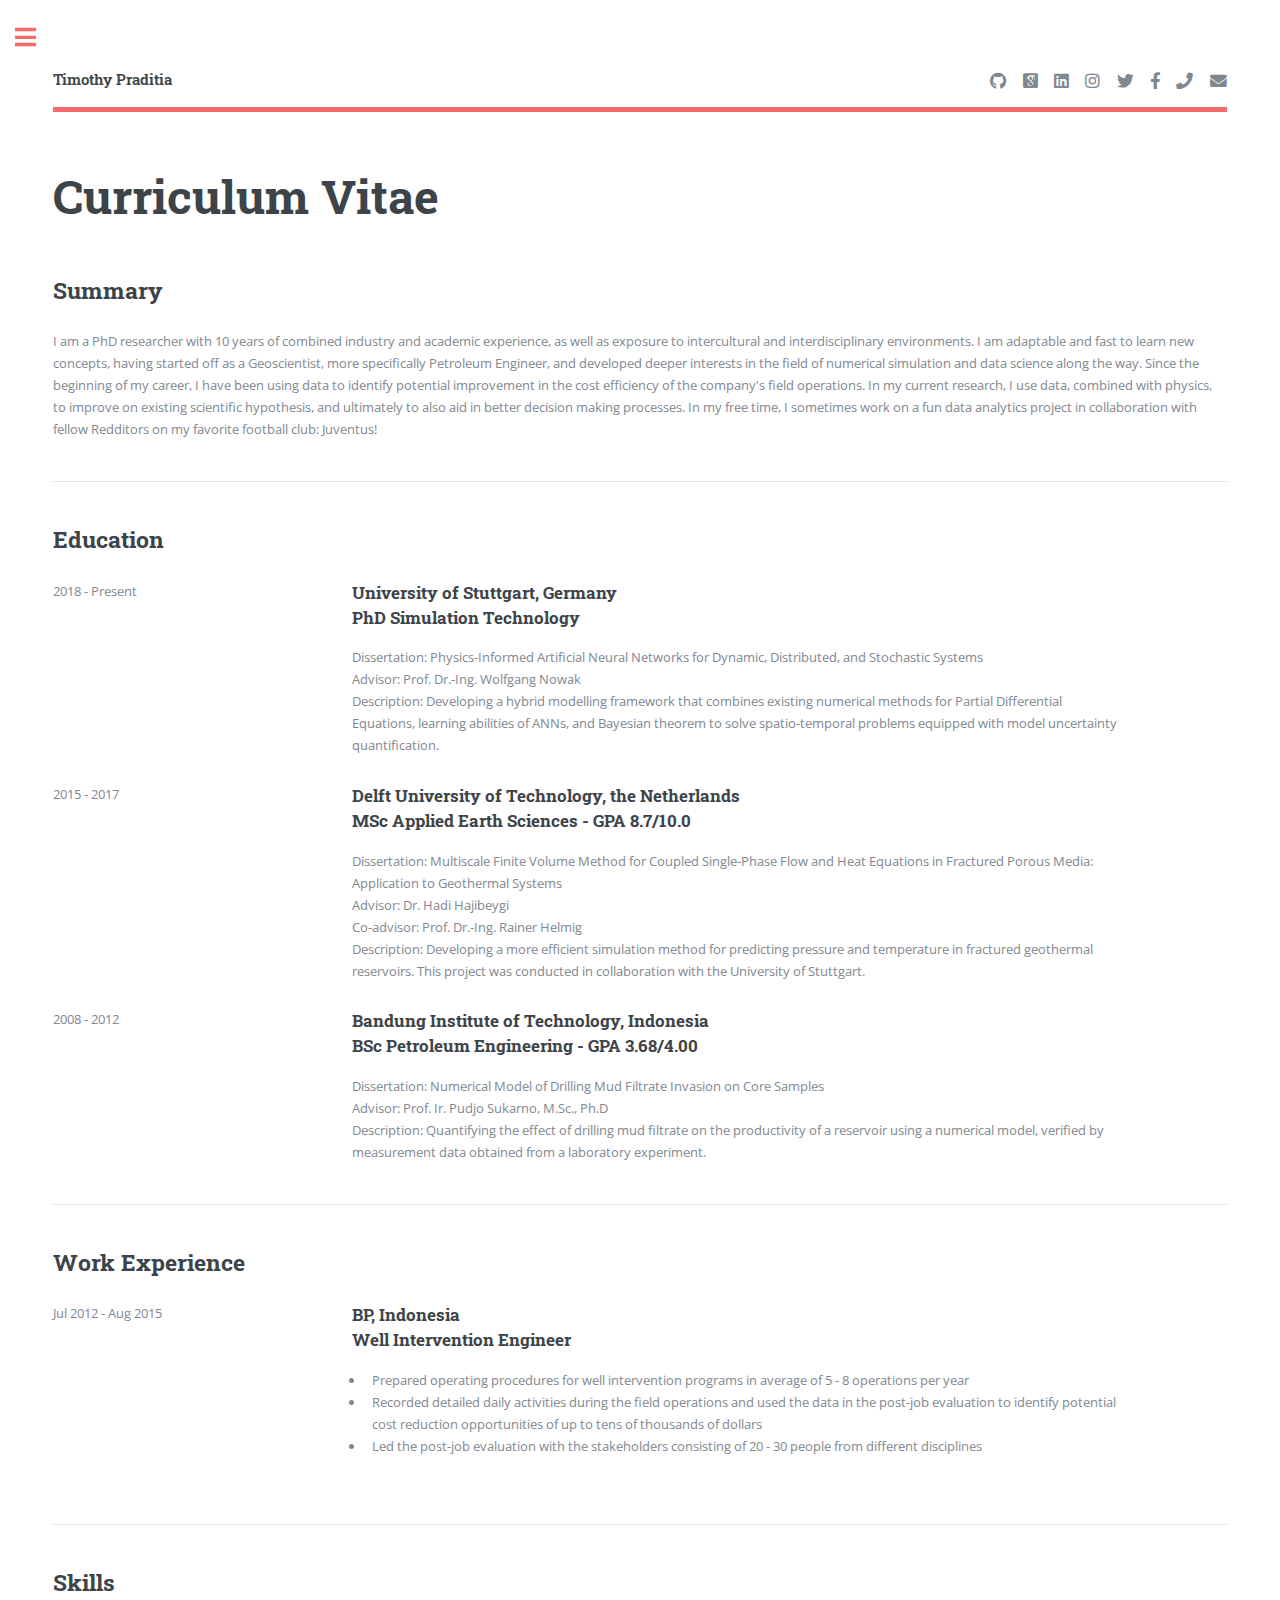
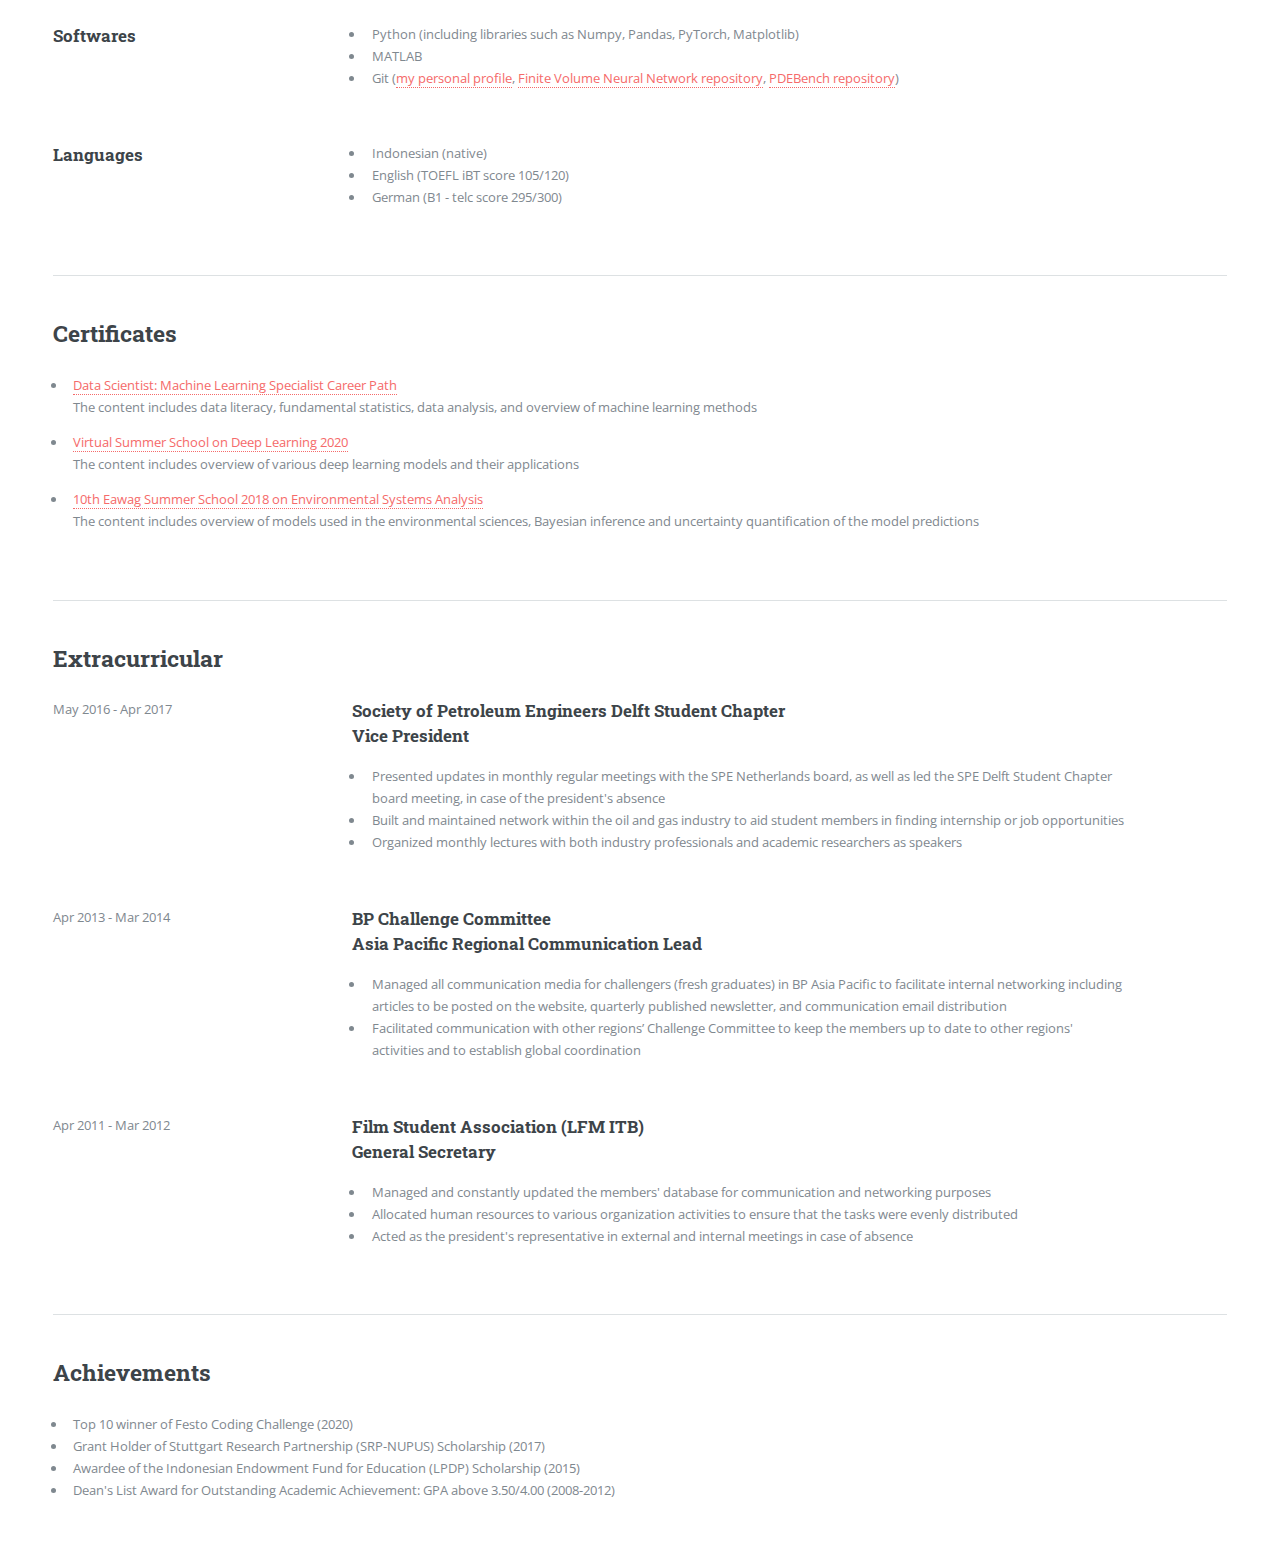
==== cv.html @ 7c1f847d "Changed the link to the FINN repo to the public one" ====
<!DOCTYPE HTML>
<!--
	Editorial by HTML5 UP
	html5up.net | @ajlkn
	Free for personal and commercial use under the CCA 3.0 license (html5up.net/license)
-->
<html>
	<head>
		<title>Curriculum Vitae</title>
		<meta charset="utf-8" />
		<meta name="viewport" content="width=device-width, initial-scale=1, user-scalable=no" />
		<link rel="stylesheet" href="assets/css/main.css" />
	</head>
	<body class="is-preload">

		<!-- Wrapper -->
			<div id="wrapper">

				<!-- Main -->
					<div id="main">
						<div class="inner">

							<!-- Header -->
								<header id="header">
									<a href="index.html" class="logo"><strong>Timothy Praditia</strong></a>
									<ul class="icons">
										<li><a href="https://github.com/timothypraditia" target="_blank" class="icon brands fa-github"><span class="label">Github</span></a></li>
										<li><a href="https://scholar.google.com/citations?user=kIKsjt8AAAAJ&hl=en" target="_blank" class="icon ai ai-google-scholar-square"><span class="label">Google Scholar</span></a></li>
										<li><a href="https://www.linkedin.com/in/timothypraditia/" target="_blank" class="icon brands fa-linkedin"><span class="label">LinkedIn</span></a></li>
										<li><a href="https://www.instagram.com/timothypraditia/?hl=en" target="_blank" class="icon brands fa-instagram"><span class="label">Instagram</span></a></li>
										<li><a href="https://twitter.com/timothypraditia" target="_blank" class="icon brands fa-twitter"><span class="label">Twitter</span></a></li>
										<li><a href="https://www.facebook.com/timothypraditia" target="_blank" class="icon brands fa-facebook-f"><span class="label">Facebook</span></a></li>
										<li><a href="tel:+4917686418746" class="icon solid style2 fa fa-phone"><span class="label">Phone</span></a></li>
										<li><a href="mailto: timothypraditia89@gmail.com" class="icon solid style2 fa fa-envelope"><span class="label">Email</span></a></li>
									</ul>
								</header>

							<!-- Content -->
								<section>
									<header class="main">
										<h1>Curriculum Vitae</h1>
									</header>

									

									<h2>Summary</h2>
									<p>I am a PhD researcher with 10 years of combined industry and academic experience, as well as exposure to intercultural and interdisciplinary environments. I am adaptable and fast to learn new concepts, having started off as a Geoscientist, more specifically Petroleum Engineer, and developed deeper interests in the field of numerical simulation and data science along the way. Since the beginning of my career, I have been using data to identify potential improvement in the cost efficiency of the company's field operations. In my current research, I use data, combined with physics, to improve on existing scientific hypothesis, and ultimately to also aid in better decision making processes. In my free time, I sometimes work on a fun data analytics project in collaboration with fellow Redditors on my favorite football club: Juventus!</p>
									
									<hr class="major" />

									<h2>Education</h2>

									<div class="row">
										<div class="col-3">
											2018 - Present
										</div>
										<div class="col-8">
											<h3>University of Stuttgart, Germany</br>
											PhD Simulation Technology</h3>
											Dissertation: Physics-Informed Artificial Neural Networks for Dynamic, Distributed, and Stochastic Systems</br>
											Advisor: Prof. Dr.-Ing. Wolfgang Nowak</br>
											Description: Developing a hybrid modelling framework that combines existing numerical methods for Partial Differential Equations, learning abilities of ANNs, and Bayesian theorem to solve spatio-temporal problems equipped with model uncertainty quantification.</br>
										</div>
									</div>

									<div class="row" style="padding-top: 2em;">
										<div class="col-3">
											2015 - 2017
										</div>
										<div class="col-8">
											<h3>Delft University of Technology, the Netherlands</br>
											MSc Applied Earth Sciences - GPA 8.7/10.0</h3>
											Dissertation: Multiscale Finite Volume Method for Coupled Single-Phase Flow and Heat Equations in Fractured Porous Media: Application to Geothermal Systems</br>
											Advisor: Dr. Hadi Hajibeygi</br>
											Co-advisor: Prof. Dr.-Ing. Rainer Helmig</br>
											Description: Developing a more efficient simulation method for predicting pressure and temperature in fractured geothermal reservoirs. This project was conducted in collaboration with the University of Stuttgart.</br>
										</div>
									</div>

									<div class="row" style="padding-top: 2em;">
										<div class="col-3">
											2008 - 2012
										</div>
										<div class="col-8">
											<h3>Bandung Institute of Technology, Indonesia</br>
											BSc Petroleum Engineering - GPA 3.68/4.00</h3>
											Dissertation: Numerical Model of Drilling Mud Filtrate Invasion on Core Samples</br>
											Advisor: Prof. Ir. Pudjo Sukarno, M.Sc., Ph.D</br>
											Description: Quantifying the effect of drilling mud filtrate on the productivity of a reservoir using a numerical model, verified by measurement data obtained from a laboratory experiment.</br>
										</div>
									</div>
									
									<hr class="major" />

									<h2>Work Experience</h2>
									<div class="row">
										<div class="col-3">
											Jul 2012 - Aug 2015
										</div>
										<div class="col-8">
											<h3>BP, Indonesia</br>
											Well Intervention Engineer</h3>
											<ul>
												<li>Prepared operating procedures for well intervention programs in average of 5 - 8 operations per year</li>
												<li>Recorded detailed daily activities during the field operations and used the data in the post-job evaluation to identify potential cost reduction opportunities of up to tens of thousands of dollars</li>
												<li>Led the post-job evaluation with the stakeholders consisting of 20 - 30 people from different disciplines</li>
											</ul>
										</div>
									</div>
						
									<hr class="major" />

									<h2>Skills</h2>
									<div class="row">
										<div class="col-3">
											<h3>Softwares</h3>
										</div>
										<div class="col-8">
											<ul>
												<li>Python (including libraries such as Numpy, Pandas, PyTorch, Matplotlib)</li>
												<li>MATLAB</li>
												<li>Git (<a href="https://github.com/timothypraditia">my personal profile</a>, <a href="https://github.com/CognitiveModeling/finn">Finite Volume Neural Network repository</a>, <a href="https://github.com/pdebench/PDEBench">PDEBench repository</a>)</li>
											</ul>
										</div>
									</div>

									<div class="row" style="padding-top: 2em;">
										<div class="col-3">
											<h3>Languages</h3>
										</div>
										<div class="col-8">
											<ul>
												<li>Indonesian (native)</li>
												<li>English (TOEFL iBT score 105/120)</li>
												<li>German (B1 - telc score 295/300)</li>
											</ul>
										</div>
									</div>

									<hr class="major" />

									<h2>Certificates</h2>
									<div class="row">
										<div class="col-12">
											<ul>
												<li><a href="certificates/data_scientist.pdf">Data Scientist: Machine Learning Specialist Career Path</a></br>
													The content includes data literacy, fundamental statistics, data analysis, and overview of machine learning methods</li>
												<li style="padding-top: 1em"><a href="certificates/vssondl.pdf">Virtual Summer School on Deep Learning 2020</a></br>
													The content includes overview of various deep learning models and their applications</li>
												<li style="padding-top: 1em"><a href="certificates/eawag.pdf">10th Eawag Summer School 2018 on Environmental Systems Analysis</a></br>
													The content includes overview of models used in the environmental sciences, Bayesian inference and uncertainty quantification of the model predictions</li>
											</ul>
										</div>
									</div>

									<hr class="major" />

									<h2>Extracurricular</h2>

									<div class="row">
										<div class="col-3">
											May 2016 - Apr 2017
										</div>
										<div class="col-8">
											<h3>Society of Petroleum Engineers Delft Student Chapter</br>
											Vice President</h3>
											<ul>
												<li>Presented updates in monthly regular meetings with the SPE Netherlands board, as well as led the SPE Delft Student Chapter board meeting, in case of the president's absence</li>
												<li>Built and maintained network within the oil and gas industry to aid student members in finding internship or job opportunities</li>
												<li>Organized monthly lectures with both industry professionals and academic researchers as speakers</li>
											</ul>
										</div>
									</div>

									<div class="row" style="padding-top: 2em;">
										<div class="col-3">
											Apr 2013 - Mar 2014
										</div>
										<div class="col-8">
											<h3>BP Challenge Committee</br>
											Asia Pacific Regional Communication Lead</h3>
											<ul>
												<li>Managed all communication media for challengers (fresh graduates) in BP Asia Pacific to facilitate internal networking including articles to be posted on the website, quarterly published newsletter, and communication email distribution</li>
												<li>Facilitated communication with other regions’ Challenge Committee to keep the members up to date to other regions' activities and to establish global coordination</li>
											</ul>
										</div>
									</div>
									
									<div class="row" style="padding-top: 2em;">
										<div class="col-3">
											Apr 2011 - Mar 2012
										</div>
										<div class="col-8">
											<h3>Film Student Association (LFM ITB)</br>
											General Secretary</h3>
											<ul>
												<li>Managed and constantly updated the members' database for communication and networking purposes</li>
												<li>Allocated human resources to various organization activities to ensure that the tasks were evenly distributed</li>
												<li>Acted as the president's representative in external and internal meetings in case of absence</li>
											</ul>
										</div>
									</div>

									<hr class="major" />
									
									<h2>Achievements</h2>
									<div class="row">
										<div class="col-12">
											<ul>
												<li>Top 10 winner of Festo Coding Challenge (2020)</li>
												<li>Grant Holder of Stuttgart Research Partnership (SRP-NUPUS) Scholarship (2017)</li>
												<li>Awardee of the Indonesian Endowment Fund for Education (LPDP) Scholarship (2015)</li>
												<li>Dean's List Award for Outstanding Academic Achievement: GPA above 3.50/4.00 (2008-2012)</li>
											</ul>
										</div>
									</div>
									
								</section>

						</div>
					</div>

				<!-- Sidebar -->
					<div id="sidebar">
						<div class="inner">

							<!-- Menu -->
								<nav id="menu">
									<header class="major">
										<h2>Menu</h2>
									</header>
									<ul>
										<li><a href="index.html">Homepage</a></li>
										<li><a href="cv.html">Curriculum Vitae</a></li>
										<li>
											<span class="opener">Projects</span>
											<ul>
												<li><a href="pdebench.html">PDE Benchmark for Scientific Machine Learning</a></li>
												<li><a href="finn.html">Finite Volume Neural Network</a></li>
												<li><a href="lstm-water-level.html">LSTM for Water Level Prediction</a></li>
												<li><a href="tces.html">Thermochemical Energy Storage Modeling</a></li>
												<li><a href="msfv.html">Multiscale Modelling for Fractured Geothermal Reservoir</a></li>
												<li><a href="juve-analytics.html">Juventus analytics</a></li>
												<li><a href="https://github.com/timothypraditia/festo-coding-challenge-2020" target="_blank">Festo Coding Challenge</a></li>
											</ul>
										</li>
										<li><a href="publications.html">Publications list</a></li>
										<li><a href="teaching.html">Teaching and supervision</a></li>
									</ul>
								</nav>

							<!-- Section -->
								<section>
									<header class="major">
										<h2>Get in touch</h2>
									</header>
									<p>Thank you for visiting my page! If you are interested and want to get in touch, please use either the phone or email link on top of this page, or use the contact form below.</p>
									
									<form method="post" action="https://formspree.io/f/mzbwznao">
										<div class="fields">
											<div class="field half">
												<input type="text" name="name" id="name" placeholder="Name" />
											</div>
											<div class="field half">
												<input type="email" name="email" id="email" placeholder="Email" />
											</div>
											<div class="field">
												<textarea name="message" id="message" placeholder="Message"></textarea>
											</div>
										</div>
										<ul class="actions">
											<li><input type="submit" value="Send" class="primary" /></li>
										</ul>
									</form>
								</section>

							<!-- Footer -->
								<footer id="footer">
									<p class="copyright">&copy; Untitled. All rights reserved. Demo Images: <a href="https://unsplash.com">Unsplash</a>. Design: <a href="https://html5up.net">HTML5 UP</a>.</p>
								</footer>

						</div>
					</div>

			</div>

		<!-- Scripts -->
			<script src="assets/js/jquery.min.js"></script>
			<script src="assets/js/browser.min.js"></script>
			<script src="assets/js/breakpoints.min.js"></script>
			<script src="assets/js/util.js"></script>
			<script src="assets/js/main.js"></script>

	</body>
</html>
---- assets/css/main.css ----
@import url(fontawesome-all.min.css);
@import url(academicons.min.css);
@import url("https://fonts.googleapis.com/css?family=Open+Sans:400,600,400italic,600italic|Roboto+Slab:400,700");
/*
	Editorial by HTML5 UP
	html5up.net | @ajlkn
	Free for personal and commercial use under the CCA 3.0 license (html5up.net/license)
*/
html, body, div, span, applet, object,
iframe, h1, h2, h3, h4, h5, h6, p, blockquote,
pre, a, abbr, acronym, address, big, cite,
code, del, dfn, em, img, ins, kbd, q, s, samp,
small, strike, strong, sub, sup, tt, var, b,
u, i, center, dl, dt, dd, ol, ul, li, fieldset,
form, label, legend, table, caption, tbody,
tfoot, thead, tr, th, td, article, aside,
canvas, details, embed, figure, figcaption,
footer, header, hgroup, menu, nav, output, ruby,
section, summary, time, mark, audio, video {
  margin: 0;
  padding: 0;
  border: 0;
  font-size: 100%;
  font: inherit;
  vertical-align: baseline; }

article, aside, details, figcaption, figure,
footer, header, hgroup, menu, nav, section {
  display: block; }

body {
  line-height: 1; }

ol, ul {
  list-style: none; }

blockquote, q {
  quotes: none; }
  blockquote:before, blockquote:after, q:before, q:after {
    content: '';
    content: none; }

table {
  border-collapse: collapse;
  border-spacing: 0; }

body {
  -webkit-text-size-adjust: none; }

mark {
  background-color: transparent;
  color: inherit; }

input::-moz-focus-inner {
  border: 0;
  padding: 0; }

input, select, textarea {
  -moz-appearance: none;
  -webkit-appearance: none;
  -ms-appearance: none;
  appearance: none; }

/* Basic */
@-ms-viewport {
  width: device-width; }

body {
  -ms-overflow-style: scrollbar; }

@media screen and (max-width: 480px) {
  html, body {
    min-width: 320px; } }

html {
  box-sizing: border-box; }

*, *:before, *:after {
  box-sizing: inherit; }

body {
  background: #ffffff; }
  body.is-preload *, body.is-preload *:before, body.is-preload *:after, body.is-resizing *, body.is-resizing *:before, body.is-resizing *:after {
    -moz-animation: none !important;
    -webkit-animation: none !important;
    -ms-animation: none !important;
    animation: none !important;
    -moz-transition: none !important;
    -webkit-transition: none !important;
    -ms-transition: none !important;
    transition: none !important; }

/* Type */
body, input, select, textarea {
  color: #7f888f;
  font-family: "Open Sans", sans-serif;
  font-size: 13pt;
  font-weight: 400;
  line-height: 1.65; }
  @media screen and (max-width: 1680px) {
    body, input, select, textarea {
      font-size: 11pt; } }
  @media screen and (max-width: 1280px) {
    body, input, select, textarea {
      font-size: 10pt; } }
  @media screen and (max-width: 360px) {
    body, input, select, textarea {
      font-size: 9pt; } }

a {
  -moz-transition: color 0.2s ease-in-out, border-bottom-color 0.2s ease-in-out;
  -webkit-transition: color 0.2s ease-in-out, border-bottom-color 0.2s ease-in-out;
  -ms-transition: color 0.2s ease-in-out, border-bottom-color 0.2s ease-in-out;
  transition: color 0.2s ease-in-out, border-bottom-color 0.2s ease-in-out;
  border-bottom: dotted 1px;
  color: #f56a6a;
  text-decoration: none; }
  a:hover {
    border-bottom-color: #f56a6a;
    color: #f56a6a !important; }
    a:hover strong {
      color: inherit; }

strong, b {
  color: #3d4449;
  font-weight: 600; }

em, i {
  font-style: italic; }

p {
  margin: 0 0 2em 0; }

h1, h2, h3, h4, h5, h6 {
  color: #3d4449;
  font-family: "Roboto Slab", serif;
  font-weight: 700;
  line-height: 1.5;
  margin: 0 0 1em 0; }
  h1 a, h2 a, h3 a, h4 a, h5 a, h6 a {
    color: inherit;
    text-decoration: none;
    border-bottom: 0; }

h1 {
  font-size: 4em;
  margin: 0 0 0.5em 0;
  line-height: 1.3; }

h2 {
  font-size: 1.75em; }

h3 {
  font-size: 1.25em; }

h4 {
  font-size: 1.1em; }

h5 {
  font-size: 0.9em; }

h6 {
  font-size: 0.7em; }

@media screen and (max-width: 1680px) {
  h1 {
    font-size: 3.5em; } }

@media screen and (max-width: 980px) {
  h1 {
    font-size: 3.25em; } }

@media screen and (max-width: 736px) {
  h1 {
    font-size: 2em;
    line-height: 1.4; }
  h2 {
    font-size: 1.5em; } }

sub {
  font-size: 0.8em;
  position: relative;
  top: 0.5em; }

sup {
  font-size: 0.8em;
  position: relative;
  top: -0.5em; }

blockquote {
  border-left: solid 3px rgba(210, 215, 217, 0.75);
  font-style: italic;
  margin: 0 0 2em 0;
  padding: 0.5em 0 0.5em 2em; }

code {
  background: rgba(230, 235, 237, 0.25);
  border-radius: 0.375em;
  border: solid 1px rgba(210, 215, 217, 0.75);
  font-family: "Courier New", monospace;
  font-size: 0.9em;
  margin: 0 0.25em;
  padding: 0.25em 0.65em; }

pre {
  -webkit-overflow-scrolling: touch;
  font-family: "Courier New", monospace;
  font-size: 0.9em;
  margin: 0 0 2em 0; }
  pre code {
    display: block;
    line-height: 1.75;
    padding: 1em 1.5em;
    overflow-x: auto; }

hr {
  border: 0;
  border-bottom: solid 1px rgba(210, 215, 217, 0.75);
  margin: 2em 0; }
  hr.major {
    margin: 3em 0; }

.align-left {
  text-align: left; }

.align-center {
  text-align: center; }

.align-right {
  text-align: right; }

/* Row */
.row {
  display: flex;
  flex-wrap: wrap;
  box-sizing: border-box;
  align-items: stretch; }
  .row > * {
    box-sizing: border-box; }
  .row.gtr-uniform > * > :last-child {
    margin-bottom: 0; }
  .row.aln-left {
    justify-content: flex-start; }
  .row.aln-center {
    justify-content: center; }
  .row.aln-right {
    justify-content: flex-end; }
  .row.aln-top {
    align-items: flex-start; }
  .row.aln-middle {
    align-items: center; }
  .row.aln-bottom {
    align-items: flex-end; }
  .row > .imp {
    order: -1; }
  .row > .col-1 {
    width: 8.33333%; }
  .row > .off-1 {
    margin-left: 8.33333%; }
  .row > .col-2 {
    width: 16.66667%; }
  .row > .off-2 {
    margin-left: 16.66667%; }
  .row > .col-3 {
    width: 25%; }
  .row > .off-3 {
    margin-left: 25%; }
  .row > .col-4 {
    width: 33.33333%; }
  .row > .off-4 {
    margin-left: 33.33333%; }
  .row > .col-5 {
    width: 41.66667%; }
  .row > .off-5 {
    margin-left: 41.66667%; }
  .row > .col-6 {
    width: 50%; }
  .row > .off-6 {
    margin-left: 50%; }
  .row > .col-7 {
    width: 58.33333%; }
  .row > .off-7 {
    margin-left: 58.33333%; }
  .row > .col-8 {
    width: 66.66667%; }
  .row > .off-8 {
    margin-left: 66.66667%; }
  .row > .col-9 {
    width: 75%; }
  .row > .off-9 {
    margin-left: 75%; }
  .row > .col-10 {
    width: 83.33333%; }
  .row > .off-10 {
    margin-left: 83.33333%; }
  .row > .col-11 {
    width: 91.66667%; }
  .row > .off-11 {
    margin-left: 91.66667%; }
  .row > .col-12 {
    width: 100%; }
  .row > .off-12 {
    margin-left: 100%; }
  .row.gtr-0 {
    margin-top: 0;
    margin-left: 0em; }
    .row.gtr-0 > * {
      padding: 0 0 0 0em; }
    .row.gtr-0.gtr-uniform {
      margin-top: 0em; }
      .row.gtr-0.gtr-uniform > * {
        padding-top: 0em; }
  .row.gtr-25 {
    margin-top: 0;
    margin-left: -0.375em; }
    .row.gtr-25 > * {
      padding: 0 0 0 0.375em; }
    .row.gtr-25.gtr-uniform {
      margin-top: -0.375em; }
      .row.gtr-25.gtr-uniform > * {
        padding-top: 0.375em; }
  .row.gtr-50 {
    margin-top: 0;
    margin-left: -0.75em; }
    .row.gtr-50 > * {
      padding: 0 0 0 0.75em; }
    .row.gtr-50.gtr-uniform {
      margin-top: -0.75em; }
      .row.gtr-50.gtr-uniform > * {
        padding-top: 0.75em; }
  .row {
    margin-top: 0;
    margin-left: -1.5em; }
    .row > * {
      padding: 0 0 0 1.5em; }
    .row.gtr-uniform {
      margin-top: -1.5em; }
      .row.gtr-uniform > * {
        padding-top: 1.5em; }
  .row.gtr-150 {
    margin-top: 0;
    margin-left: -2.25em; }
    .row.gtr-150 > * {
      padding: 0 0 0 2.25em; }
    .row.gtr-150.gtr-uniform {
      margin-top: -2.25em; }
      .row.gtr-150.gtr-uniform > * {
        padding-top: 2.25em; }
  .row.gtr-200 {
    margin-top: 0;
    margin-left: -3em; }
    .row.gtr-200 > * {
      padding: 0 0 0 3em; }
    .row.gtr-200.gtr-uniform {
      margin-top: -3em; }
      .row.gtr-200.gtr-uniform > * {
        padding-top: 3em; }
  @media screen and (max-width: 1680px) {
    .row {
      display: flex;
      flex-wrap: wrap;
      box-sizing: border-box;
      align-items: stretch; }
      .row > * {
        box-sizing: border-box; }
      .row.gtr-uniform > * > :last-child {
        margin-bottom: 0; }
      .row.aln-left {
        justify-content: flex-start; }
      .row.aln-center {
        justify-content: center; }
      .row.aln-right {
        justify-content: flex-end; }
      .row.aln-top {
        align-items: flex-start; }
      .row.aln-middle {
        align-items: center; }
      .row.aln-bottom {
        align-items: flex-end; }
      .row > .imp-xlarge {
        order: -1; }
      .row > .col-1-xlarge {
        width: 8.33333%; }
      .row > .off-1-xlarge {
        margin-left: 8.33333%; }
      .row > .col-2-xlarge {
        width: 16.66667%; }
      .row > .off-2-xlarge {
        margin-left: 16.66667%; }
      .row > .col-3-xlarge {
        width: 25%; }
      .row > .off-3-xlarge {
        margin-left: 25%; }
      .row > .col-4-xlarge {
        width: 33.33333%; }
      .row > .off-4-xlarge {
        margin-left: 33.33333%; }
      .row > .col-5-xlarge {
        width: 41.66667%; }
      .row > .off-5-xlarge {
        margin-left: 41.66667%; }
      .row > .col-6-xlarge {
        width: 50%; }
      .row > .off-6-xlarge {
        margin-left: 50%; }
      .row > .col-7-xlarge {
        width: 58.33333%; }
      .row > .off-7-xlarge {
        margin-left: 58.33333%; }
      .row > .col-8-xlarge {
        width: 66.66667%; }
      .row > .off-8-xlarge {
        margin-left: 66.66667%; }
      .row > .col-9-xlarge {
        width: 75%; }
      .row > .off-9-xlarge {
        margin-left: 75%; }
      .row > .col-10-xlarge {
        width: 83.33333%; }
      .row > .off-10-xlarge {
        margin-left: 83.33333%; }
      .row > .col-11-xlarge {
        width: 91.66667%; }
      .row > .off-11-xlarge {
        margin-left: 91.66667%; }
      .row > .col-12-xlarge {
        width: 100%; }
      .row > .off-12-xlarge {
        margin-left: 100%; }
      .row.gtr-0 {
        margin-top: 0;
        margin-left: 0em; }
        .row.gtr-0 > * {
          padding: 0 0 0 0em; }
        .row.gtr-0.gtr-uniform {
          margin-top: 0em; }
          .row.gtr-0.gtr-uniform > * {
            padding-top: 0em; }
      .row.gtr-25 {
        margin-top: 0;
        margin-left: -0.375em; }
        .row.gtr-25 > * {
          padding: 0 0 0 0.375em; }
        .row.gtr-25.gtr-uniform {
          margin-top: -0.375em; }
          .row.gtr-25.gtr-uniform > * {
            padding-top: 0.375em; }
      .row.gtr-50 {
        margin-top: 0;
        margin-left: -0.75em; }
        .row.gtr-50 > * {
          padding: 0 0 0 0.75em; }
        .row.gtr-50.gtr-uniform {
          margin-top: -0.75em; }
          .row.gtr-50.gtr-uniform > * {
            padding-top: 0.75em; }
      .row {
        margin-top: 0;
        margin-left: -1.5em; }
        .row > * {
          padding: 0 0 0 1.5em; }
        .row.gtr-uniform {
          margin-top: -1.5em; }
          .row.gtr-uniform > * {
            padding-top: 1.5em; }
      .row.gtr-150 {
        margin-top: 0;
        margin-left: -2.25em; }
        .row.gtr-150 > * {
          padding: 0 0 0 2.25em; }
        .row.gtr-150.gtr-uniform {
          margin-top: -2.25em; }
          .row.gtr-150.gtr-uniform > * {
            padding-top: 2.25em; }
      .row.gtr-200 {
        margin-top: 0;
        margin-left: -3em; }
        .row.gtr-200 > * {
          padding: 0 0 0 3em; }
        .row.gtr-200.gtr-uniform {
          margin-top: -3em; }
          .row.gtr-200.gtr-uniform > * {
            padding-top: 3em; } }
  @media screen and (max-width: 1280px) {
    .row {
      display: flex;
      flex-wrap: wrap;
      box-sizing: border-box;
      align-items: stretch; }
      .row > * {
        box-sizing: border-box; }
      .row.gtr-uniform > * > :last-child {
        margin-bottom: 0; }
      .row.aln-left {
        justify-content: flex-start; }
      .row.aln-center {
        justify-content: center; }
      .row.aln-right {
        justify-content: flex-end; }
      .row.aln-top {
        align-items: flex-start; }
      .row.aln-middle {
        align-items: center; }
      .row.aln-bottom {
        align-items: flex-end; }
      .row > .imp-large {
        order: -1; }
      .row > .col-1-large {
        width: 8.33333%; }
      .row > .off-1-large {
        margin-left: 8.33333%; }
      .row > .col-2-large {
        width: 16.66667%; }
      .row > .off-2-large {
        margin-left: 16.66667%; }
      .row > .col-3-large {
        width: 25%; }
      .row > .off-3-large {
        margin-left: 25%; }
      .row > .col-4-large {
        width: 33.33333%; }
      .row > .off-4-large {
        margin-left: 33.33333%; }
      .row > .col-5-large {
        width: 41.66667%; }
      .row > .off-5-large {
        margin-left: 41.66667%; }
      .row > .col-6-large {
        width: 50%; }
      .row > .off-6-large {
        margin-left: 50%; }
      .row > .col-7-large {
        width: 58.33333%; }
      .row > .off-7-large {
        margin-left: 58.33333%; }
      .row > .col-8-large {
        width: 66.66667%; }
      .row > .off-8-large {
        margin-left: 66.66667%; }
      .row > .col-9-large {
        width: 75%; }
      .row > .off-9-large {
        margin-left: 75%; }
      .row > .col-10-large {
        width: 83.33333%; }
      .row > .off-10-large {
        margin-left: 83.33333%; }
      .row > .col-11-large {
        width: 91.66667%; }
      .row > .off-11-large {
        margin-left: 91.66667%; }
      .row > .col-12-large {
        width: 100%; }
      .row > .off-12-large {
        margin-left: 100%; }
      .row.gtr-0 {
        margin-top: 0;
        margin-left: 0em; }
        .row.gtr-0 > * {
          padding: 0 0 0 0em; }
        .row.gtr-0.gtr-uniform {
          margin-top: 0em; }
          .row.gtr-0.gtr-uniform > * {
            padding-top: 0em; }
      .row.gtr-25 {
        margin-top: 0;
        margin-left: -0.375em; }
        .row.gtr-25 > * {
          padding: 0 0 0 0.375em; }
        .row.gtr-25.gtr-uniform {
          margin-top: -0.375em; }
          .row.gtr-25.gtr-uniform > * {
            padding-top: 0.375em; }
      .row.gtr-50 {
        margin-top: 0;
        margin-left: -0.75em; }
        .row.gtr-50 > * {
          padding: 0 0 0 0.75em; }
        .row.gtr-50.gtr-uniform {
          margin-top: -0.75em; }
          .row.gtr-50.gtr-uniform > * {
            padding-top: 0.75em; }
      .row {
        margin-top: 0;
        margin-left: -1.5em; }
        .row > * {
          padding: 0 0 0 1.5em; }
        .row.gtr-uniform {
          margin-top: -1.5em; }
          .row.gtr-uniform > * {
            padding-top: 1.5em; }
      .row.gtr-150 {
        margin-top: 0;
        margin-left: -2.25em; }
        .row.gtr-150 > * {
          padding: 0 0 0 2.25em; }
        .row.gtr-150.gtr-uniform {
          margin-top: -2.25em; }
          .row.gtr-150.gtr-uniform > * {
            padding-top: 2.25em; }
      .row.gtr-200 {
        margin-top: 0;
        margin-left: -3em; }
        .row.gtr-200 > * {
          padding: 0 0 0 3em; }
        .row.gtr-200.gtr-uniform {
          margin-top: -3em; }
          .row.gtr-200.gtr-uniform > * {
            padding-top: 3em; } }
  @media screen and (max-width: 980px) {
    .row {
      display: flex;
      flex-wrap: wrap;
      box-sizing: border-box;
      align-items: stretch; }
      .row > * {
        box-sizing: border-box; }
      .row.gtr-uniform > * > :last-child {
        margin-bottom: 0; }
      .row.aln-left {
        justify-content: flex-start; }
      .row.aln-center {
        justify-content: center; }
      .row.aln-right {
        justify-content: flex-end; }
      .row.aln-top {
        align-items: flex-start; }
      .row.aln-middle {
        align-items: center; }
      .row.aln-bottom {
        align-items: flex-end; }
      .row > .imp-medium {
        order: -1; }
      .row > .col-1-medium {
        width: 8.33333%; }
      .row > .off-1-medium {
        margin-left: 8.33333%; }
      .row > .col-2-medium {
        width: 16.66667%; }
      .row > .off-2-medium {
        margin-left: 16.66667%; }
      .row > .col-3-medium {
        width: 25%; }
      .row > .off-3-medium {
        margin-left: 25%; }
      .row > .col-4-medium {
        width: 33.33333%; }
      .row > .off-4-medium {
        margin-left: 33.33333%; }
      .row > .col-5-medium {
        width: 41.66667%; }
      .row > .off-5-medium {
        margin-left: 41.66667%; }
      .row > .col-6-medium {
        width: 50%; }
      .row > .off-6-medium {
        margin-left: 50%; }
      .row > .col-7-medium {
        width: 58.33333%; }
      .row > .off-7-medium {
        margin-left: 58.33333%; }
      .row > .col-8-medium {
        width: 66.66667%; }
      .row > .off-8-medium {
        margin-left: 66.66667%; }
      .row > .col-9-medium {
        width: 75%; }
      .row > .off-9-medium {
        margin-left: 75%; }
      .row > .col-10-medium {
        width: 83.33333%; }
      .row > .off-10-medium {
        margin-left: 83.33333%; }
      .row > .col-11-medium {
        width: 91.66667%; }
      .row > .off-11-medium {
        margin-left: 91.66667%; }
      .row > .col-12-medium {
        width: 100%; }
      .row > .off-12-medium {
        margin-left: 100%; }
      .row.gtr-0 {
        margin-top: 0;
        margin-left: 0em; }
        .row.gtr-0 > * {
          padding: 0 0 0 0em; }
        .row.gtr-0.gtr-uniform {
          margin-top: 0em; }
          .row.gtr-0.gtr-uniform > * {
            padding-top: 0em; }
      .row.gtr-25 {
        margin-top: 0;
        margin-left: -0.375em; }
        .row.gtr-25 > * {
          padding: 0 0 0 0.375em; }
        .row.gtr-25.gtr-uniform {
          margin-top: -0.375em; }
          .row.gtr-25.gtr-uniform > * {
            padding-top: 0.375em; }
      .row.gtr-50 {
        margin-top: 0;
        margin-left: -0.75em; }
        .row.gtr-50 > * {
          padding: 0 0 0 0.75em; }
        .row.gtr-50.gtr-uniform {
          margin-top: -0.75em; }
          .row.gtr-50.gtr-uniform > * {
            padding-top: 0.75em; }
      .row {
        margin-top: 0;
        margin-left: -1.5em; }
        .row > * {
          padding: 0 0 0 1.5em; }
        .row.gtr-uniform {
          margin-top: -1.5em; }
          .row.gtr-uniform > * {
            padding-top: 1.5em; }
      .row.gtr-150 {
        margin-top: 0;
        margin-left: -2.25em; }
        .row.gtr-150 > * {
          padding: 0 0 0 2.25em; }
        .row.gtr-150.gtr-uniform {
          margin-top: -2.25em; }
          .row.gtr-150.gtr-uniform > * {
            padding-top: 2.25em; }
      .row.gtr-200 {
        margin-top: 0;
        margin-left: -3em; }
        .row.gtr-200 > * {
          padding: 0 0 0 3em; }
        .row.gtr-200.gtr-uniform {
          margin-top: -3em; }
          .row.gtr-200.gtr-uniform > * {
            padding-top: 3em; } }
  @media screen and (max-width: 736px) {
    .row {
      display: flex;
      flex-wrap: wrap;
      box-sizing: border-box;
      align-items: stretch; }
      .row > * {
        box-sizing: border-box; }
      .row.gtr-uniform > * > :last-child {
        margin-bottom: 0; }
      .row.aln-left {
        justify-content: flex-start; }
      .row.aln-center {
        justify-content: center; }
      .row.aln-right {
        justify-content: flex-end; }
      .row.aln-top {
        align-items: flex-start; }
      .row.aln-middle {
        align-items: center; }
      .row.aln-bottom {
        align-items: flex-end; }
      .row > .imp-small {
        order: -1; }
      .row > .col-1-small {
        width: 8.33333%; }
      .row > .off-1-small {
        margin-left: 8.33333%; }
      .row > .col-2-small {
        width: 16.66667%; }
      .row > .off-2-small {
        margin-left: 16.66667%; }
      .row > .col-3-small {
        width: 25%; }
      .row > .off-3-small {
        margin-left: 25%; }
      .row > .col-4-small {
        width: 33.33333%; }
      .row > .off-4-small {
        margin-left: 33.33333%; }
      .row > .col-5-small {
        width: 41.66667%; }
      .row > .off-5-small {
        margin-left: 41.66667%; }
      .row > .col-6-small {
        width: 50%; }
      .row > .off-6-small {
        margin-left: 50%; }
      .row > .col-7-small {
        width: 58.33333%; }
      .row > .off-7-small {
        margin-left: 58.33333%; }
      .row > .col-8-small {
        width: 66.66667%; }
      .row > .off-8-small {
        margin-left: 66.66667%; }
      .row > .col-9-small {
        width: 75%; }
      .row > .off-9-small {
        margin-left: 75%; }
      .row > .col-10-small {
        width: 83.33333%; }
      .row > .off-10-small {
        margin-left: 83.33333%; }
      .row > .col-11-small {
        width: 91.66667%; }
      .row > .off-11-small {
        margin-left: 91.66667%; }
      .row > .col-12-small {
        width: 100%; }
      .row > .off-12-small {
        margin-left: 100%; }
      .row.gtr-0 {
        margin-top: 0;
        margin-left: 0em; }
        .row.gtr-0 > * {
          padding: 0 0 0 0em; }
        .row.gtr-0.gtr-uniform {
          margin-top: 0em; }
          .row.gtr-0.gtr-uniform > * {
            padding-top: 0em; }
      .row.gtr-25 {
        margin-top: 0;
        margin-left: -0.375em; }
        .row.gtr-25 > * {
          padding: 0 0 0 0.375em; }
        .row.gtr-25.gtr-uniform {
          margin-top: -0.375em; }
          .row.gtr-25.gtr-uniform > * {
            padding-top: 0.375em; }
      .row.gtr-50 {
        margin-top: 0;
        margin-left: -0.75em; }
        .row.gtr-50 > * {
          padding: 0 0 0 0.75em; }
        .row.gtr-50.gtr-uniform {
          margin-top: -0.75em; }
          .row.gtr-50.gtr-uniform > * {
            padding-top: 0.75em; }
      .row {
        margin-top: 0;
        margin-left: -1.5em; }
        .row > * {
          padding: 0 0 0 1.5em; }
        .row.gtr-uniform {
          margin-top: -1.5em; }
          .row.gtr-uniform > * {
            padding-top: 1.5em; }
      .row.gtr-150 {
        margin-top: 0;
        margin-left: -2.25em; }
        .row.gtr-150 > * {
          padding: 0 0 0 2.25em; }
        .row.gtr-150.gtr-uniform {
          margin-top: -2.25em; }
          .row.gtr-150.gtr-uniform > * {
            padding-top: 2.25em; }
      .row.gtr-200 {
        margin-top: 0;
        margin-left: -3em; }
        .row.gtr-200 > * {
          padding: 0 0 0 3em; }
        .row.gtr-200.gtr-uniform {
          margin-top: -3em; }
          .row.gtr-200.gtr-uniform > * {
            padding-top: 3em; } }
  @media screen and (max-width: 480px) {
    .row {
      display: flex;
      flex-wrap: wrap;
      box-sizing: border-box;
      align-items: stretch; }
      .row > * {
        box-sizing: border-box; }
      .row.gtr-uniform > * > :last-child {
        margin-bottom: 0; }
      .row.aln-left {
        justify-content: flex-start; }
      .row.aln-center {
        justify-content: center; }
      .row.aln-right {
        justify-content: flex-end; }
      .row.aln-top {
        align-items: flex-start; }
      .row.aln-middle {
        align-items: center; }
      .row.aln-bottom {
        align-items: flex-end; }
      .row > .imp-xsmall {
        order: -1; }
      .row > .col-1-xsmall {
        width: 8.33333%; }
      .row > .off-1-xsmall {
        margin-left: 8.33333%; }
      .row > .col-2-xsmall {
        width: 16.66667%; }
      .row > .off-2-xsmall {
        margin-left: 16.66667%; }
      .row > .col-3-xsmall {
        width: 25%; }
      .row > .off-3-xsmall {
        margin-left: 25%; }
      .row > .col-4-xsmall {
        width: 33.33333%; }
      .row > .off-4-xsmall {
        margin-left: 33.33333%; }
      .row > .col-5-xsmall {
        width: 41.66667%; }
      .row > .off-5-xsmall {
        margin-left: 41.66667%; }
      .row > .col-6-xsmall {
        width: 50%; }
      .row > .off-6-xsmall {
        margin-left: 50%; }
      .row > .col-7-xsmall {
        width: 58.33333%; }
      .row > .off-7-xsmall {
        margin-left: 58.33333%; }
      .row > .col-8-xsmall {
        width: 66.66667%; }
      .row > .off-8-xsmall {
        margin-left: 66.66667%; }
      .row > .col-9-xsmall {
        width: 75%; }
      .row > .off-9-xsmall {
        margin-left: 75%; }
      .row > .col-10-xsmall {
        width: 83.33333%; }
      .row > .off-10-xsmall {
        margin-left: 83.33333%; }
      .row > .col-11-xsmall {
        width: 91.66667%; }
      .row > .off-11-xsmall {
        margin-left: 91.66667%; }
      .row > .col-12-xsmall {
        width: 100%; }
      .row > .off-12-xsmall {
        margin-left: 100%; }
      .row.gtr-0 {
        margin-top: 0;
        margin-left: 0em; }
        .row.gtr-0 > * {
          padding: 0 0 0 0em; }
        .row.gtr-0.gtr-uniform {
          margin-top: 0em; }
          .row.gtr-0.gtr-uniform > * {
            padding-top: 0em; }
      .row.gtr-25 {
        margin-top: 0;
        margin-left: -0.375em; }
        .row.gtr-25 > * {
          padding: 0 0 0 0.375em; }
        .row.gtr-25.gtr-uniform {
          margin-top: -0.375em; }
          .row.gtr-25.gtr-uniform > * {
            padding-top: 0.375em; }
      .row.gtr-50 {
        margin-top: 0;
        margin-left: -0.75em; }
        .row.gtr-50 > * {
          padding: 0 0 0 0.75em; }
        .row.gtr-50.gtr-uniform {
          margin-top: -0.75em; }
          .row.gtr-50.gtr-uniform > * {
            padding-top: 0.75em; }
      .row {
        margin-top: 0;
        margin-left: -1.5em; }
        .row > * {
          padding: 0 0 0 1.5em; }
        .row.gtr-uniform {
          margin-top: -1.5em; }
          .row.gtr-uniform > * {
            padding-top: 1.5em; }
      .row.gtr-150 {
        margin-top: 0;
        margin-left: -2.25em; }
        .row.gtr-150 > * {
          padding: 0 0 0 2.25em; }
        .row.gtr-150.gtr-uniform {
          margin-top: -2.25em; }
          .row.gtr-150.gtr-uniform > * {
            padding-top: 2.25em; }
      .row.gtr-200 {
        margin-top: 0;
        margin-left: -3em; }
        .row.gtr-200 > * {
          padding: 0 0 0 3em; }
        .row.gtr-200.gtr-uniform {
          margin-top: -3em; }
          .row.gtr-200.gtr-uniform > * {
            padding-top: 3em; } }

/* Section/Article */
section.special, article.special {
  text-align: center; }

header p {
  font-family: "Roboto Slab", serif;
  font-size: 1em;
  font-weight: 400;
  letter-spacing: 0.075em;
  margin-top: -0.5em;
  text-transform: uppercase; }

header.major > :last-child {
  border-bottom: solid 3px #f56a6a;
  display: inline-block;
  margin: 0 0 2em 0;
  padding: 0 0.75em 0.5em 0; }

header.main > :last-child {
  margin: 0 0 1em 0; }

/* Form */
form {
  margin: 0 0 2em 0; }

label {
  color: #3d4449;
  display: block;
  font-size: 0.9em;
  font-weight: 600;
  margin: 0 0 1em 0; }

input[type="text"],
input[type="password"],
input[type="email"],
input[type="tel"],
input[type="search"],
input[type="url"],
select,
textarea {
  -moz-appearance: none;
  -webkit-appearance: none;
  -ms-appearance: none;
  appearance: none;
  background: #ffffff;
  border-radius: 0.375em;
  border: none;
  border: solid 1px rgba(210, 215, 217, 0.75);
  color: inherit;
  display: block;
  outline: 0;
  padding: 0 1em;
  text-decoration: none;
  width: 100%; }
  input[type="text"]:invalid,
  input[type="password"]:invalid,
  input[type="email"]:invalid,
  input[type="tel"]:invalid,
  input[type="search"]:invalid,
  input[type="url"]:invalid,
  select:invalid,
  textarea:invalid {
    box-shadow: none; }
  input[type="text"]:focus,
  input[type="password"]:focus,
  input[type="email"]:focus,
  input[type="tel"]:focus,
  input[type="search"]:focus,
  input[type="url"]:focus,
  select:focus,
  textarea:focus {
    border-color: #f56a6a;
    box-shadow: 0 0 0 1px #f56a6a; }

select {
  background-image: url("data:image/svg+xml;charset=utf8,%3Csvg xmlns='http://www.w3.org/2000/svg' width='40' height='40' preserveAspectRatio='none' viewBox='0 0 40 40'%3E%3Cpath d='M9.4,12.3l10.4,10.4l10.4-10.4c0.2-0.2,0.5-0.4,0.9-0.4c0.3,0,0.6,0.1,0.9,0.4l3.3,3.3c0.2,0.2,0.4,0.5,0.4,0.9 c0,0.4-0.1,0.6-0.4,0.9L20.7,31.9c-0.2,0.2-0.5,0.4-0.9,0.4c-0.3,0-0.6-0.1-0.9-0.4L4.3,17.3c-0.2-0.2-0.4-0.5-0.4-0.9 c0-0.4,0.1-0.6,0.4-0.9l3.3-3.3c0.2-0.2,0.5-0.4,0.9-0.4S9.1,12.1,9.4,12.3z' fill='rgba(210, 215, 217, 0.75)' /%3E%3C/svg%3E");
  background-size: 1.25em;
  background-repeat: no-repeat;
  background-position: calc(100% - 1em) center;
  height: 2.75em;
  padding-right: 2.75em;
  text-overflow: ellipsis; }
  select option {
    color: #3d4449;
    background: #ffffff; }
  select:focus::-ms-value {
    background-color: transparent; }
  select::-ms-expand {
    display: none; }

input[type="text"],
input[type="password"],
input[type="email"],
input[type="tel"],
input[type="search"],
input[type="url"],
select {
  height: 2.75em; }

textarea {
  padding: 0.75em 1em; }

input[type="checkbox"],
input[type="radio"] {
  -moz-appearance: none;
  -webkit-appearance: none;
  -ms-appearance: none;
  appearance: none;
  display: block;
  float: left;
  margin-right: -2em;
  opacity: 0;
  width: 1em;
  z-index: -1; }
  input[type="checkbox"] + label,
  input[type="radio"] + label {
    text-decoration: none;
    color: #7f888f;
    cursor: pointer;
    display: inline-block;
    font-size: 1em;
    font-weight: 400;
    padding-left: 2.4em;
    padding-right: 0.75em;
    position: relative; }
    input[type="checkbox"] + label:before,
    input[type="radio"] + label:before {
      -moz-osx-font-smoothing: grayscale;
      -webkit-font-smoothing: antialiased;
      display: inline-block;
      font-style: normal;
      font-variant: normal;
      text-rendering: auto;
      line-height: 1;
      text-transform: none !important;
      font-family: 'Font Awesome 5 Free';
      font-weight: 900; }
    input[type="checkbox"] + label:before,
    input[type="radio"] + label:before {
      background: #ffffff;
      border-radius: 0.375em;
      border: solid 1px rgba(210, 215, 217, 0.75);
      content: '';
      display: inline-block;
      font-size: 0.8em;
      height: 2.0625em;
      left: 0;
      line-height: 2.0625em;
      position: absolute;
      text-align: center;
      top: 0;
      width: 2.0625em; }
  input[type="checkbox"]:checked + label:before,
  input[type="radio"]:checked + label:before {
    background: #3d4449;
    border-color: #3d4449;
    color: #ffffff;
    content: '\f00c'; }
  input[type="checkbox"]:focus + label:before,
  input[type="radio"]:focus + label:before {
    border-color: #f56a6a;
    box-shadow: 0 0 0 1px #f56a6a; }

input[type="checkbox"] + label:before {
  border-radius: 0.375em; }

input[type="radio"] + label:before {
  border-radius: 100%; }

::-webkit-input-placeholder {
  color: #9fa3a6 !important;
  opacity: 1.0; }

:-moz-placeholder {
  color: #9fa3a6 !important;
  opacity: 1.0; }

::-moz-placeholder {
  color: #9fa3a6 !important;
  opacity: 1.0; }

:-ms-input-placeholder {
  color: #9fa3a6 !important;
  opacity: 1.0; }

/* Box */
.box {
  border-radius: 0.375em;
  border: solid 1px rgba(210, 215, 217, 0.75);
  margin-bottom: 2em;
  padding: 1.5em; }
  .box > :last-child,
  .box > :last-child > :last-child,
  .box > :last-child > :last-child > :last-child {
    margin-bottom: 0; }
  .box.alt {
    border: 0;
    border-radius: 0;
    padding: 0; }

/* Icon */
.icon {
  text-decoration: none;
  border-bottom: none;
  position: relative; }
  .icon:before {
    -moz-osx-font-smoothing: grayscale;
    -webkit-font-smoothing: antialiased;
    display: inline-block;
    font-style: normal;
    font-variant: normal;
    text-rendering: auto;
    line-height: 1;
    text-transform: none !important;
    /*font-family: 'Font Awesome 5 Free';*/
    font-weight: 400; }
  .icon > .label {
    display: none; }
  .icon:before {
    line-height: inherit; }
  .icon.solid:before {
    font-weight: 900; }
  .icon.brands:before {
    font-family: 'Font Awesome 5 Brands'; }

/* Image */
.image {
  border-radius: 0.375em;
  border: 0;
  display: inline-block;
  position: relative; }
  .image img {
    border-radius: 0.375em;
    display: block; }
  .image.left, .image.right {
    max-width: 40%; }
    .image.left img, .image.right img {
      width: 100%; }
  .image.left {
    float: left;
    padding: 0 1.5em 1em 0;
    top: 0.25em; }
  .image.right {
    float: right;
    padding: 0 0 1em 1.5em;
    top: 0.25em; }
  .image.fit {
    display: block;
    margin: 0 0 2em 0;
    width: 100%; }
    .image.fit img {
      width: 100%; }
  .image.main {
    display: block;
    margin: 0 0 3em 0;
    width: 100%; }
    .image.main img {
      width: 100%; }

a.image {
  overflow: hidden; }
  a.image img {
    -moz-transition: -moz-transform 0.2s ease;
    -webkit-transition: -webkit-transform 0.2s ease;
    -ms-transition: -ms-transform 0.2s ease;
    transition: transform 0.2s ease; }
  a.image:hover img {
    -moz-transform: scale(1.075);
    -webkit-transform: scale(1.075);
    -ms-transform: scale(1.075);
    transform: scale(1.075); }

/* List */
ol {
  list-style: decimal;
  margin: 0 0 2em 0;
  padding-left: 1.25em; }
  ol li {
    padding-left: 0.25em; }

ul {
  list-style: disc;
  margin: 0 0 2em 0;
  padding-left: 1em; }
  ul li {
    padding-left: 0.5em; }
  ul.alt {
    list-style: none;
    padding-left: 0; }
    ul.alt li {
      border-top: solid 1px rgba(210, 215, 217, 0.75);
      padding: 0.5em 0; }
      ul.alt li:first-child {
        border-top: 0;
        padding-top: 0; }

dl {
  margin: 0 0 2em 0; }
  dl dt {
    display: block;
    font-weight: 600;
    margin: 0 0 1em 0; }
  dl dd {
    margin-left: 2em; }

/* Actions */
ul.actions {
  display: -moz-flex;
  display: -webkit-flex;
  display: -ms-flex;
  display: flex;
  cursor: default;
  list-style: none;
  margin-left: -1em;
  padding-left: 0; }
  ul.actions li {
    padding: 0 0 0 1em;
    vertical-align: middle; }
  ul.actions.special {
    -moz-justify-content: center;
    -webkit-justify-content: center;
    -ms-justify-content: center;
    justify-content: center;
    width: 100%;
    margin-left: 0; }
    ul.actions.special li:first-child {
      padding-left: 0; }
  ul.actions.stacked {
    -moz-flex-direction: column;
    -webkit-flex-direction: column;
    -ms-flex-direction: column;
    flex-direction: column;
    margin-left: 0; }
    ul.actions.stacked li {
      padding: 1.3em 0 0 0; }
      ul.actions.stacked li:first-child {
        padding-top: 0; }
  ul.actions.fit {
    width: calc(100% + 1em); }
    ul.actions.fit li {
      -moz-flex-grow: 1;
      -webkit-flex-grow: 1;
      -ms-flex-grow: 1;
      flex-grow: 1;
      -moz-flex-shrink: 1;
      -webkit-flex-shrink: 1;
      -ms-flex-shrink: 1;
      flex-shrink: 1;
      width: 100%; }
      ul.actions.fit li > * {
        width: 100%; }
    ul.actions.fit.stacked {
      width: 100%; }

/* Icons */
ul.icons {
  cursor: default;
  list-style: none;
  padding-left: 0; }
  ul.icons li {
    display: inline-block;
    padding: 0 1em 0 0; }
    ul.icons li:last-child {
      padding-right: 0; }
    ul.icons li .icon {
      color: inherit; }
      ul.icons li .icon:before {
        font-size: 1.25em; }

/* Contact */
ul.contact {
  list-style: none;
  padding: 0; }
  ul.contact li {
    text-decoration: none;
    border-top: solid 1px rgba(210, 215, 217, 0.75);
    margin: 1.5em 0 0 0;
    padding: 1.5em 0 0 3em;
    position: relative; }
    ul.contact li:before {
      -moz-osx-font-smoothing: grayscale;
      -webkit-font-smoothing: antialiased;
      display: inline-block;
      font-style: normal;
      font-variant: normal;
      text-rendering: auto;
      line-height: 1;
      text-transform: none !important;
      font-family: 'Font Awesome 5 Free';
      font-weight: 400; }
    ul.contact li:before {
      color: #f56a6a;
      display: inline-block;
      font-size: 1.5em;
      height: 1.125em;
      left: 0;
      line-height: 1.125em;
      position: absolute;
      text-align: center;
      top: 1em;
      width: 1.5em; }
    ul.contact li:first-child {
      border-top: 0;
      margin-top: 0;
      padding-top: 0; }
      ul.contact li:first-child:before {
        top: 0; }
    ul.contact li a {
      color: inherit; }

/* Pagination */
ul.pagination {
  cursor: default;
  list-style: none;
  padding-left: 0; }
  ul.pagination li {
    display: inline-block;
    padding-left: 0;
    vertical-align: middle; }
    ul.pagination li > .page {
      -moz-transition: background-color 0.2s ease-in-out, color 0.2s ease-in-out;
      -webkit-transition: background-color 0.2s ease-in-out, color 0.2s ease-in-out;
      -ms-transition: background-color 0.2s ease-in-out, color 0.2s ease-in-out;
      transition: background-color 0.2s ease-in-out, color 0.2s ease-in-out;
      border-bottom: 0;
      border-radius: 0.375em;
      display: inline-block;
      font-size: 0.8em;
      font-weight: 600;
      height: 2em;
      line-height: 2em;
      margin: 0 0.125em;
      min-width: 2em;
      padding: 0 0.5em;
      text-align: center; }
      ul.pagination li > .page.active {
        background-color: #f56a6a;
        color: #ffffff !important; }
        ul.pagination li > .page.active:hover {
          background-color: #f67878; }
        ul.pagination li > .page.active:active {
          background-color: #f45c5c; }
    ul.pagination li:first-child {
      padding-right: 0.75em; }
    ul.pagination li:last-child {
      padding-left: 0.75em; }
  @media screen and (max-width: 480px) {
    ul.pagination li:nth-child(n+2):nth-last-child(n+2) {
      display: none; }
    ul.pagination li:first-child {
      padding-right: 0; } }

/* Table */
.table-wrapper {
  -webkit-overflow-scrolling: touch;
  overflow-x: auto; }

table {
  margin: 0 0 2em 0;
  width: 100%; }
  table tbody tr {
    border: solid 1px rgba(210, 215, 217, 0.75);
    border-left: 0;
    border-right: 0; }
    table tbody tr:nth-child(2n + 1) {
      background-color: rgba(230, 235, 237, 0.25); }
  table td {
    padding: 0.75em 0.75em; }
  table th {
    color: #3d4449;
    font-size: 0.9em;
    font-weight: 600;
    padding: 0 0.75em 0.75em 0.75em;
    text-align: left; }
  table thead {
    border-bottom: solid 2px rgba(210, 215, 217, 0.75); }
  table tfoot {
    border-top: solid 2px rgba(210, 215, 217, 0.75); }
  table.alt {
    border-collapse: separate; }
    table.alt tbody tr td {
      border: solid 1px rgba(210, 215, 217, 0.75);
      border-left-width: 0;
      border-top-width: 0; }
      table.alt tbody tr td:first-child {
        border-left-width: 1px; }
    table.alt tbody tr:first-child td {
      border-top-width: 1px; }
    table.alt thead {
      border-bottom: 0; }
    table.alt tfoot {
      border-top: 0; }

/* Button */
input[type="submit"],
input[type="reset"],
input[type="button"],
button,
.button {
  -moz-appearance: none;
  -webkit-appearance: none;
  -ms-appearance: none;
  appearance: none;
  -moz-transition: background-color 0.2s ease-in-out, color 0.2s ease-in-out;
  -webkit-transition: background-color 0.2s ease-in-out, color 0.2s ease-in-out;
  -ms-transition: background-color 0.2s ease-in-out, color 0.2s ease-in-out;
  transition: background-color 0.2s ease-in-out, color 0.2s ease-in-out;
  background-color: transparent;
  border-radius: 0.375em;
  border: 0;
  box-shadow: inset 0 0 0 2px #f56a6a;
  color: #f56a6a !important;
  cursor: pointer;
  display: inline-block;
  font-family: "Roboto Slab", serif;
  font-size: 0.8em;
  font-weight: 700;
  height: 3.5em;
  letter-spacing: 0.075em;
  line-height: 3.5em;
  padding: 0 2.25em;
  text-align: center;
  text-decoration: none;
  text-transform: uppercase;
  white-space: nowrap; }
  input[type="submit"]:hover,
  input[type="reset"]:hover,
  input[type="button"]:hover,
  button:hover,
  .button:hover {
    background-color: rgba(245, 106, 106, 0.05); }
  input[type="submit"]:active,
  input[type="reset"]:active,
  input[type="button"]:active,
  button:active,
  .button:active {
    background-color: rgba(245, 106, 106, 0.15); }
  input[type="submit"].icon:before,
  input[type="reset"].icon:before,
  input[type="button"].icon:before,
  button.icon:before,
  .button.icon:before {
    margin-right: 0.5em; }
  input[type="submit"].fit,
  input[type="reset"].fit,
  input[type="button"].fit,
  button.fit,
  .button.fit {
    width: 100%; }
  input[type="submit"].small,
  input[type="reset"].small,
  input[type="button"].small,
  button.small,
  .button.small {
    font-size: 0.6em; }
  input[type="submit"].large,
  input[type="reset"].large,
  input[type="button"].large,
  button.large,
  .button.large {
    font-size: 1em;
    height: 3.65em;
    line-height: 3.65em; }
  input[type="submit"].primary,
  input[type="reset"].primary,
  input[type="button"].primary,
  button.primary,
  .button.primary {
    background-color: #f56a6a;
    box-shadow: none;
    color: #ffffff !important; }
    input[type="submit"].primary:hover,
    input[type="reset"].primary:hover,
    input[type="button"].primary:hover,
    button.primary:hover,
    .button.primary:hover {
      background-color: #f67878; }
    input[type="submit"].primary:active,
    input[type="reset"].primary:active,
    input[type="button"].primary:active,
    button.primary:active,
    .button.primary:active {
      background-color: #f45c5c; }
  input[type="submit"].disabled, input[type="submit"]:disabled,
  input[type="reset"].disabled,
  input[type="reset"]:disabled,
  input[type="button"].disabled,
  input[type="button"]:disabled,
  button.disabled,
  button:disabled,
  .button.disabled,
  .button:disabled {
    pointer-events: none;
    opacity: 0.25; }

/* Mini Posts */
.mini-posts article {
  border-top: solid 1px rgba(210, 215, 217, 0.75);
  margin-top: 2em;
  padding-top: 2em; }
  .mini-posts article .image {
    display: block;
    margin: 0 0 1.5em 0; }
    .mini-posts article .image img {
      display: block;
      width: 100%; }
  .mini-posts article:first-child {
    border-top: 0;
    margin-top: 0;
    padding-top: 0; }

/* Features */
.features {
  display: -moz-flex;
  display: -webkit-flex;
  display: -ms-flex;
  display: flex;
  -moz-flex-wrap: wrap;
  -webkit-flex-wrap: wrap;
  -ms-flex-wrap: wrap;
  flex-wrap: wrap;
  margin: 0 0 2em -3em;
  width: calc(100% + 3em); }
  .features article {
    -moz-align-items: center;
    -webkit-align-items: center;
    -ms-align-items: center;
    align-items: center;
    display: -moz-flex;
    display: -webkit-flex;
    display: -ms-flex;
    display: flex;
    margin: 0 0 3em 3em;
    position: relative;
    width: calc(50% - 3em); }
    .features article:nth-child(2n - 1) {
      margin-right: 1.5em; }
    .features article:nth-child(2n) {
      margin-left: 1.5em; }
    .features article:nth-last-child(1), .features article:nth-last-child(2) {
      margin-bottom: 0; }
    .features article .icon {
      -moz-flex-grow: 0;
      -webkit-flex-grow: 0;
      -ms-flex-grow: 0;
      flex-grow: 0;
      -moz-flex-shrink: 0;
      -webkit-flex-shrink: 0;
      -ms-flex-shrink: 0;
      flex-shrink: 0;
      display: block;
      height: 10em;
      line-height: 10em;
      margin: 0 2em 0 0;
      text-align: center;
      width: 10em; }
      .features article .icon:before {
        color: #f56a6a;
        font-size: 2.75rem;
        position: relative;
        top: 0.05em; }
      .features article .icon:after {
        -moz-transform: rotate(45deg);
        -webkit-transform: rotate(45deg);
        -ms-transform: rotate(45deg);
        transform: rotate(45deg);
        border-radius: 0.25rem;
        border: solid 2px rgba(210, 215, 217, 0.75);
        content: '';
        display: block;
        height: 7em;
        left: 50%;
        margin: -3.5em 0 0 -3.5em;
        position: absolute;
        top: 50%;
        width: 7em; }
    .features article .content {
      -moz-flex-grow: 1;
      -webkit-flex-grow: 1;
      -ms-flex-grow: 1;
      flex-grow: 1;
      -moz-flex-shrink: 1;
      -webkit-flex-shrink: 1;
      -ms-flex-shrink: 1;
      flex-shrink: 1;
      width: 100%; }
      .features article .content > :last-child {
        margin-bottom: 0; }
  @media screen and (max-width: 980px) {
    .features {
      margin: 0 0 2em 0;
      width: 100%; }
      .features article {
        margin: 0 0 3em 0;
        width: 100%; }
        .features article:nth-child(2n - 1) {
          margin-right: 0; }
        .features article:nth-child(2n) {
          margin-left: 0; }
        .features article:nth-last-child(1), .features article:nth-last-child(2) {
          margin-bottom: 3em; }
        .features article:last-child {
          margin-bottom: 0; }
        .features article .icon {
          height: 8em;
          line-height: 8em;
          width: 8em; }
          .features article .icon:before {
            font-size: 2.25rem; }
          .features article .icon:after {
            height: 6em;
            margin: -3em 0 0 -3em;
            width: 6em; } }
  @media screen and (max-width: 480px) {
    .features article {
      -moz-flex-direction: column;
      -webkit-flex-direction: column;
      -ms-flex-direction: column;
      flex-direction: column;
      -moz-align-items: -moz-flex-start;
      -webkit-align-items: -webkit-flex-start;
      -ms-align-items: -ms-flex-start;
      align-items: flex-start; }
      .features article .icon {
        height: 6em;
        line-height: 6em;
        margin: 0 0 1.5em 0;
        width: 6em; }
        .features article .icon:before {
          font-size: 1.5rem; }
        .features article .icon:after {
          height: 4em;
          margin: -2em 0 0 -2em;
          width: 4em; } }
  @media screen and (max-width: 480px) {
    .features article .icon:before {
      font-size: 1.25rem; } }

/* Posts */
.posts {
  display: -moz-flex;
  display: -webkit-flex;
  display: -ms-flex;
  display: flex;
  -moz-flex-wrap: wrap;
  -webkit-flex-wrap: wrap;
  -ms-flex-wrap: wrap;
  flex-wrap: wrap;
  margin: 0 0 2em -6em;
  width: calc(100% + 6em); }
  .posts article {
    -moz-flex-grow: 0;
    -webkit-flex-grow: 0;
    -ms-flex-grow: 0;
    flex-grow: 0;
    -moz-flex-shrink: 1;
    -webkit-flex-shrink: 1;
    -ms-flex-shrink: 1;
    flex-shrink: 1;
    margin: 0 0 6em 6em;
    position: relative;
    width: calc(33.33333% - 6em); }
    .posts article:before {
      background: rgba(210, 215, 217, 0.75);
      content: '';
      display: block;
      height: calc(100% + 6em);
      left: -3em;
      position: absolute;
      top: 0;
      width: 1px; }
    .posts article:after {
      background: rgba(210, 215, 217, 0.75);
      bottom: -3em;
      content: '';
      display: block;
      height: 1px;
      position: absolute;
      right: 0;
      width: calc(100% + 6em); }
    .posts article > :last-child {
      margin-bottom: 0; }
    .posts article .image {
      display: block;
      margin: 0 0 2em 0; }
      .posts article .image img {
        display: block;
        width: 100%;
		height: 100%;
		max-height: 300px;
		object-fit: contain; }
  @media screen and (min-width: 1681px) {
    .posts article:nth-child(3n + 1):before {
      display: none; }
    .posts article:nth-child(3n + 1):after {
      width: 100%; }
    .posts article:nth-last-child(1), .posts article:nth-last-child(2), .posts article:nth-last-child(3) {
      margin-bottom: 0; }
      .posts article:nth-last-child(1):before, .posts article:nth-last-child(2):before, .posts article:nth-last-child(3):before {
        height: 100%; }
      .posts article:nth-last-child(1):after, .posts article:nth-last-child(2):after, .posts article:nth-last-child(3):after {
        display: none; } }
  @media screen and (max-width: 1680px) {
    .posts article {
      width: calc(50% - 6em); }
      .posts article:nth-last-child(3) {
        margin-bottom: 6em; } }
  @media screen and (min-width: 481px) and (max-width: 1680px) {
    .posts article:nth-child(2n + 1):before {
      display: none; }
    .posts article:nth-child(2n + 1):after {
      width: 100%; }
    .posts article:nth-last-child(1), .posts article:nth-last-child(2) {
      margin-bottom: 0; }
      .posts article:nth-last-child(1):before, .posts article:nth-last-child(2):before {
        height: 100%; }
      .posts article:nth-last-child(1):after, .posts article:nth-last-child(2):after {
        display: none; } }
  @media screen and (max-width: 736px) {
    .posts {
      margin: 0 0 2em -4.5em;
      width: calc(100% + 4.5em); }
      .posts article {
        margin: 0 0 4.5em 4.5em;
        width: calc(50% - 4.5em); }
        .posts article:before {
          height: calc(100% + 4.5em);
          left: -2.25em; }
        .posts article:after {
          bottom: -2.25em;
          width: calc(100% + 4.5em); }
        .posts article:nth-last-child(3) {
          margin-bottom: 4.5em; } }
  @media screen and (max-width: 480px) {
    .posts {
      margin: 0 0 2em 0;
      width: 100%; }
      .posts article {
        margin: 0 0 4.5em 0;
        width: 100%; }
        .posts article:before {
          display: none; }
        .posts article:after {
          width: 100%; }
        .posts article:last-child {
          margin-bottom: 0; }
          .posts article:last-child:after {
            display: none; } }

/* Wrapper */
#wrapper {
  display: -moz-flex;
  display: -webkit-flex;
  display: -ms-flex;
  display: flex;
  -moz-flex-direction: row-reverse;
  -webkit-flex-direction: row-reverse;
  -ms-flex-direction: row-reverse;
  flex-direction: row-reverse;
  min-height: 100vh; }

/* Main */
#main {
  -moz-flex-grow: 1;
  -webkit-flex-grow: 1;
  -ms-flex-grow: 1;
  flex-grow: 1;
  -moz-flex-shrink: 1;
  -webkit-flex-shrink: 1;
  -ms-flex-shrink: 1;
  flex-shrink: 1;
  width: 100%; }
  #main > .inner {
    padding: 0 6em 0.1em 6em ;
    margin: 0 auto;
    max-width: 110em; }
    #main > .inner > section {
      padding: 6em 0 4em 0 ;
      border-top: solid 2px rgba(210, 215, 217, 0.75); }
      #main > .inner > section:first-of-type {
        border-top: 0 !important; }
  @media screen and (max-width: 1680px) {
    #main > .inner {
      padding: 0 5em 0.1em 5em ; }
      #main > .inner > section {
        padding: 5em 0 3em 0 ; } }
  @media screen and (max-width: 1280px) {
    #main > .inner {
      padding: 0 4em 0.1em 4em ; }
      #main > .inner > section {
        padding: 4em 0 2em 0 ; } }
  @media screen and (max-width: 736px) {
    #main > .inner {
      padding: 0 2em 0.1em 2em ; }
      #main > .inner > section {
        padding: 3em 0 1em 0 ; } }

/* Sidebar */
#search form {
  text-decoration: none;
  position: relative; }
  #search form:before {
    -moz-osx-font-smoothing: grayscale;
    -webkit-font-smoothing: antialiased;
    display: inline-block;
    font-style: normal;
    font-variant: normal;
    text-rendering: auto;
    line-height: 1;
    text-transform: none !important;
    font-family: 'Font Awesome 5 Free';
    font-weight: 900; }
  #search form:before {
    -moz-transform: scaleX(-1);
    -webkit-transform: scaleX(-1);
    -ms-transform: scaleX(-1);
    transform: scaleX(-1);
    color: #7f888f;
    content: '\f002';
    cursor: default;
    display: block;
    font-size: 1.5em;
    height: 2em;
    line-height: 2em;
    opacity: 0.325;
    position: absolute;
    right: 0;
    text-align: center;
    top: 0;
    width: 2em; }
  #search form input[type="text"] {
    padding-right: 2.75em; }

#sidebar {
  -moz-flex-grow: 0;
  -webkit-flex-grow: 0;
  -ms-flex-grow: 0;
  flex-grow: 0;
  -moz-flex-shrink: 0;
  -webkit-flex-shrink: 0;
  -ms-flex-shrink: 0;
  flex-shrink: 0;
  -moz-transition: margin-left 0.5s ease, box-shadow 0.5s ease;
  -webkit-transition: margin-left 0.5s ease, box-shadow 0.5s ease;
  -ms-transition: margin-left 0.5s ease, box-shadow 0.5s ease;
  transition: margin-left 0.5s ease, box-shadow 0.5s ease;
  background-color: #f5f6f7;
  font-size: 0.9em;
  position: relative;
  width: 26em; }
  #sidebar h2 {
    font-size: 1.38889em; }
  #sidebar > .inner {
    padding: 2.22222em 2.22222em 2.44444em 2.22222em ;
    position: relative;
    width: 26em; }
    #sidebar > .inner > * {
      border-bottom: solid 2px rgba(210, 215, 217, 0.75);
      margin: 0 0 3.5em 0;
      padding: 0 0 3.5em 0; }
      #sidebar > .inner > * > :last-child {
        margin-bottom: 0; }
      #sidebar > .inner > *:last-child {
        border-bottom: 0;
        margin-bottom: 0;
        padding-bottom: 0; }
    #sidebar > .inner > .alt {
      background-color: #eff1f2;
      border-bottom: 0;
      margin: -2.22222em 0 4.44444em -2.22222em;
      padding: 2.22222em;
      width: calc(100% + 4.44444em); }
  #sidebar .toggle {
    text-decoration: none;
    -moz-transition: left 0.5s ease;
    -webkit-transition: left 0.5s ease;
    -ms-transition: left 0.5s ease;
    transition: left 0.5s ease;
    -webkit-tap-highlight-color: rgba(255, 255, 255, 0);
    border: 0;
    display: block;
    height: 7.5em;
    left: 26em;
    line-height: 7.5em;
    outline: 0;
    overflow: hidden;
    position: absolute;
    text-align: center;
    text-indent: -15em;
    white-space: nowrap;
    top: 0;
    width: 6em;
    z-index: 10000; }
    #sidebar .toggle:before {
      -moz-osx-font-smoothing: grayscale;
      -webkit-font-smoothing: antialiased;
      display: inline-block;
      font-style: normal;
      font-variant: normal;
      text-rendering: auto;
      line-height: 1;
      text-transform: none !important;
      font-family: 'Font Awesome 5 Free';
      font-weight: 900; }
    #sidebar .toggle:before {
      content: '\f0c9';
      font-size: 2rem;
      height: inherit;
      left: 0;
      line-height: inherit;
      position: absolute;
      text-indent: 0;
      top: 0;
      width: inherit; }
  #sidebar.inactive {
    margin-left: -26em; }
  @media screen and (max-width: 1680px) {
    #sidebar {
      width: 24em; }
      #sidebar > .inner {
        padding: 1.66667em 1.66667em 1.33333em 1.66667em ;
        width: 24em; }
        #sidebar > .inner > .alt {
          margin: -1.66667em 0 3.33333em -1.66667em;
          padding: 1.66667em;
          width: calc(100% + 3.33333em); }
      #sidebar .toggle {
        height: 6.25em;
        left: 24em;
        line-height: 6.25em;
        text-indent: 5em;
        width: 5em; }
        #sidebar .toggle:before {
          font-size: 1.5rem; }
      #sidebar.inactive {
        margin-left: -24em; } }
  @media screen and (max-width: 1280px) {
    #sidebar {
      box-shadow: 0 0 5em 0 rgba(0, 0, 0, 0.175);
      height: 100%;
      left: 0;
      position: fixed;
      top: 0;
      z-index: 10000; }
      #sidebar.inactive {
        box-shadow: none; }
      #sidebar > .inner {
        -webkit-overflow-scrolling: touch;
        height: 100%;
        left: 0;
        overflow-x: hidden;
        overflow-y: auto;
        position: absolute;
        top: 0; }
        #sidebar > .inner:after {
          content: '';
          display: block;
          height: 4em;
          width: 100%; }
      #sidebar .toggle {
        text-indent: 6em;
        width: 6em; }
        #sidebar .toggle:before {
          font-size: 1.5rem;
          margin-left: -0.4375em; }
      body.is-preload #sidebar {
        display: none; } }
  @media screen and (max-width: 736px) {
    #sidebar .toggle {
      text-indent: 7.25em;
      width: 7.25em; }
      #sidebar .toggle:before {
        color: #7f888f;
        margin-left: -0.0625em;
        margin-top: -0.25em;
        font-size: 1.1rem;
        z-index: 1; }
      #sidebar .toggle:after {
        background: rgba(222, 225, 226, 0.75);
        border-radius: 0.375em;
        content: '';
        height: 3.5em;
        left: 1em;
        position: absolute;
        top: 1em;
        width: 5em; } }

/* Header */
#header {
  display: -moz-flex;
  display: -webkit-flex;
  display: -ms-flex;
  display: flex;
  border-bottom: solid 5px #f56a6a;
  padding: 6em 0 1em 0;
  position: relative; }
  #header > * {
    -moz-flex: 1;
    -webkit-flex: 1;
    -ms-flex: 1;
    flex: 1;
    margin-bottom: 0; }
  #header .logo {
    border-bottom: 0;
    color: inherit;
    font-family: "Roboto Slab", serif;
    font-size: 1.125em; }
  #header .icons {
    text-align: right; }
  @media screen and (max-width: 1680px) {
    #header {
      padding-top: 5em; } }
  @media screen and (max-width: 736px) {
    #header {
      padding-top: 6.5em; }
      #header .logo {
        font-size: 1.25em;
        margin: 0; }
      #header .icons {
        height: 5em;
        line-height: 5em;
        position: absolute;
        right: -0.5em;
        top: 0; } }

/* Banner */
#banner {
  padding: 6em 0 4em 0 ;
  display: -moz-flex;
  display: -webkit-flex;
  display: -ms-flex;
  display: flex; }
  #banner h1 {
    margin-top: -0.125em; }
  #banner .content {
    -moz-flex-grow: 1;
    -webkit-flex-grow: 1;
    -ms-flex-grow: 1;
    flex-grow: 1;
    -moz-flex-shrink: 1;
    -webkit-flex-shrink: 1;
    -ms-flex-shrink: 1;
    flex-shrink: 1;
    width: 50%; }
  #banner .image {
    -moz-flex-grow: 0;
    -webkit-flex-grow: 0;
    -ms-flex-grow: 0;
    flex-grow: 0;
    -moz-flex-shrink: 0;
    -webkit-flex-shrink: 0;
    -ms-flex-shrink: 0;
    flex-shrink: 0;
    display: block;
    margin: 0 0 2em 4em;
    width: 30%; }
    #banner .image img {
      height: 100%;
      -moz-object-fit: contain;
      -webkit-object-fit: contain;
      -ms-object-fit: contain;
      object-fit: contain;
      -moz-object-position: center;
      -webkit-object-position: center;
      -ms-object-position: center;
      object-position: center;
      width: 100%; }
  @media screen and (orientation: portrait) {
    #banner {
      -moz-flex-direction: column-reverse;
      -webkit-flex-direction: column-reverse;
      -ms-flex-direction: column-reverse;
      flex-direction: column-reverse; }
      #banner h1 br {
        display: none; }
      #banner .content {
        -moz-flex-grow: 0;
        -webkit-flex-grow: 0;
        -ms-flex-grow: 0;
        flex-grow: 0;
        -moz-flex-shrink: 0;
        -webkit-flex-shrink: 0;
        -ms-flex-shrink: 0;
        flex-shrink: 0;
        width: 100%; }
      #banner .image {
        -moz-flex-grow: 0;
        -webkit-flex-grow: 0;
        -ms-flex-grow: 0;
        flex-grow: 0;
        -moz-flex-shrink: 0;
        -webkit-flex-shrink: 0;
        -ms-flex-shrink: 0;
        flex-shrink: 0;
        margin: 0 0 4em 0;
        height: 25em;
        max-height: 50vh;
        min-height: 18em;
        width: 100%; } }
  @media screen and (orientation: portrait) and (max-width: 480px) {
    #banner .image {
      max-height: 35vh; } }

/* Footer */
#footer .copyright {
  color: #9fa3a6;
  font-size: 0.9em; }
  #footer .copyright a {
    color: inherit; }

/* Menu */
#menu ul {
  -moz-user-select: none;
  -webkit-user-select: none;
  -ms-user-select: none;
  user-select: none;
  color: #3d4449;
  font-family: "Roboto Slab", serif;
  font-weight: 400;
  letter-spacing: 0.075em;
  list-style: none;
  margin-bottom: 0;
  padding: 0;
  text-transform: uppercase; }
  #menu ul a, #menu ul span {
    border-bottom: 0;
    color: inherit;
    cursor: pointer;
    display: block;
    font-size: 0.9em;
    padding: 0.625em 0; }
    #menu ul a:hover, #menu ul span:hover {
      color: #f56a6a; }
    #menu ul a.opener, #menu ul span.opener {
      -moz-transition: color 0.2s ease-in-out;
      -webkit-transition: color 0.2s ease-in-out;
      -ms-transition: color 0.2s ease-in-out;
      transition: color 0.2s ease-in-out;
      text-decoration: none;
      -webkit-tap-highlight-color: rgba(255, 255, 255, 0);
      position: relative; }
      #menu ul a.opener:before, #menu ul span.opener:before {
        -moz-osx-font-smoothing: grayscale;
        -webkit-font-smoothing: antialiased;
        display: inline-block;
        font-style: normal;
        font-variant: normal;
        text-rendering: auto;
        line-height: 1;
        text-transform: none !important;
        font-family: 'Font Awesome 5 Free';
        font-weight: 900; }
      #menu ul a.opener:before, #menu ul span.opener:before {
        -moz-transition: color 0.2s ease-in-out, -moz-transform 0.2s ease-in-out;
        -webkit-transition: color 0.2s ease-in-out, -webkit-transform 0.2s ease-in-out;
        -ms-transition: color 0.2s ease-in-out, -ms-transform 0.2s ease-in-out;
        transition: color 0.2s ease-in-out, transform 0.2s ease-in-out;
        color: #9fa3a6;
        content: '\f078';
        position: absolute;
        right: 0; }
      #menu ul a.opener:hover:before, #menu ul span.opener:hover:before {
        color: #f56a6a; }
      #menu ul a.opener.active + ul, #menu ul span.opener.active + ul {
        display: block; }
      #menu ul a.opener.active:before, #menu ul span.opener.active:before {
        -moz-transform: rotate(-180deg);
        -webkit-transform: rotate(-180deg);
        -ms-transform: rotate(-180deg);
        transform: rotate(-180deg); }

#menu > ul > li {
  border-top: solid 1px rgba(210, 215, 217, 0.75);
  margin: 0.5em 0 0 0;
  padding: 0.5em 0 0 0; }
  #menu > ul > li > ul {
    color: #9fa3a6;
    display: none;
    margin: 0.5em 0 1.5em 0;
    padding-left: 1em; }
    #menu > ul > li > ul a, #menu > ul > li > ul span {
      font-size: 0.8em; }
    #menu > ul > li > ul > li {
      margin: 0.125em 0 0 0;
      padding: 0.125em 0 0 0; }
  #menu > ul > li:first-child {
    border-top: 0;
    margin-top: 0;
    padding-top: 0; }
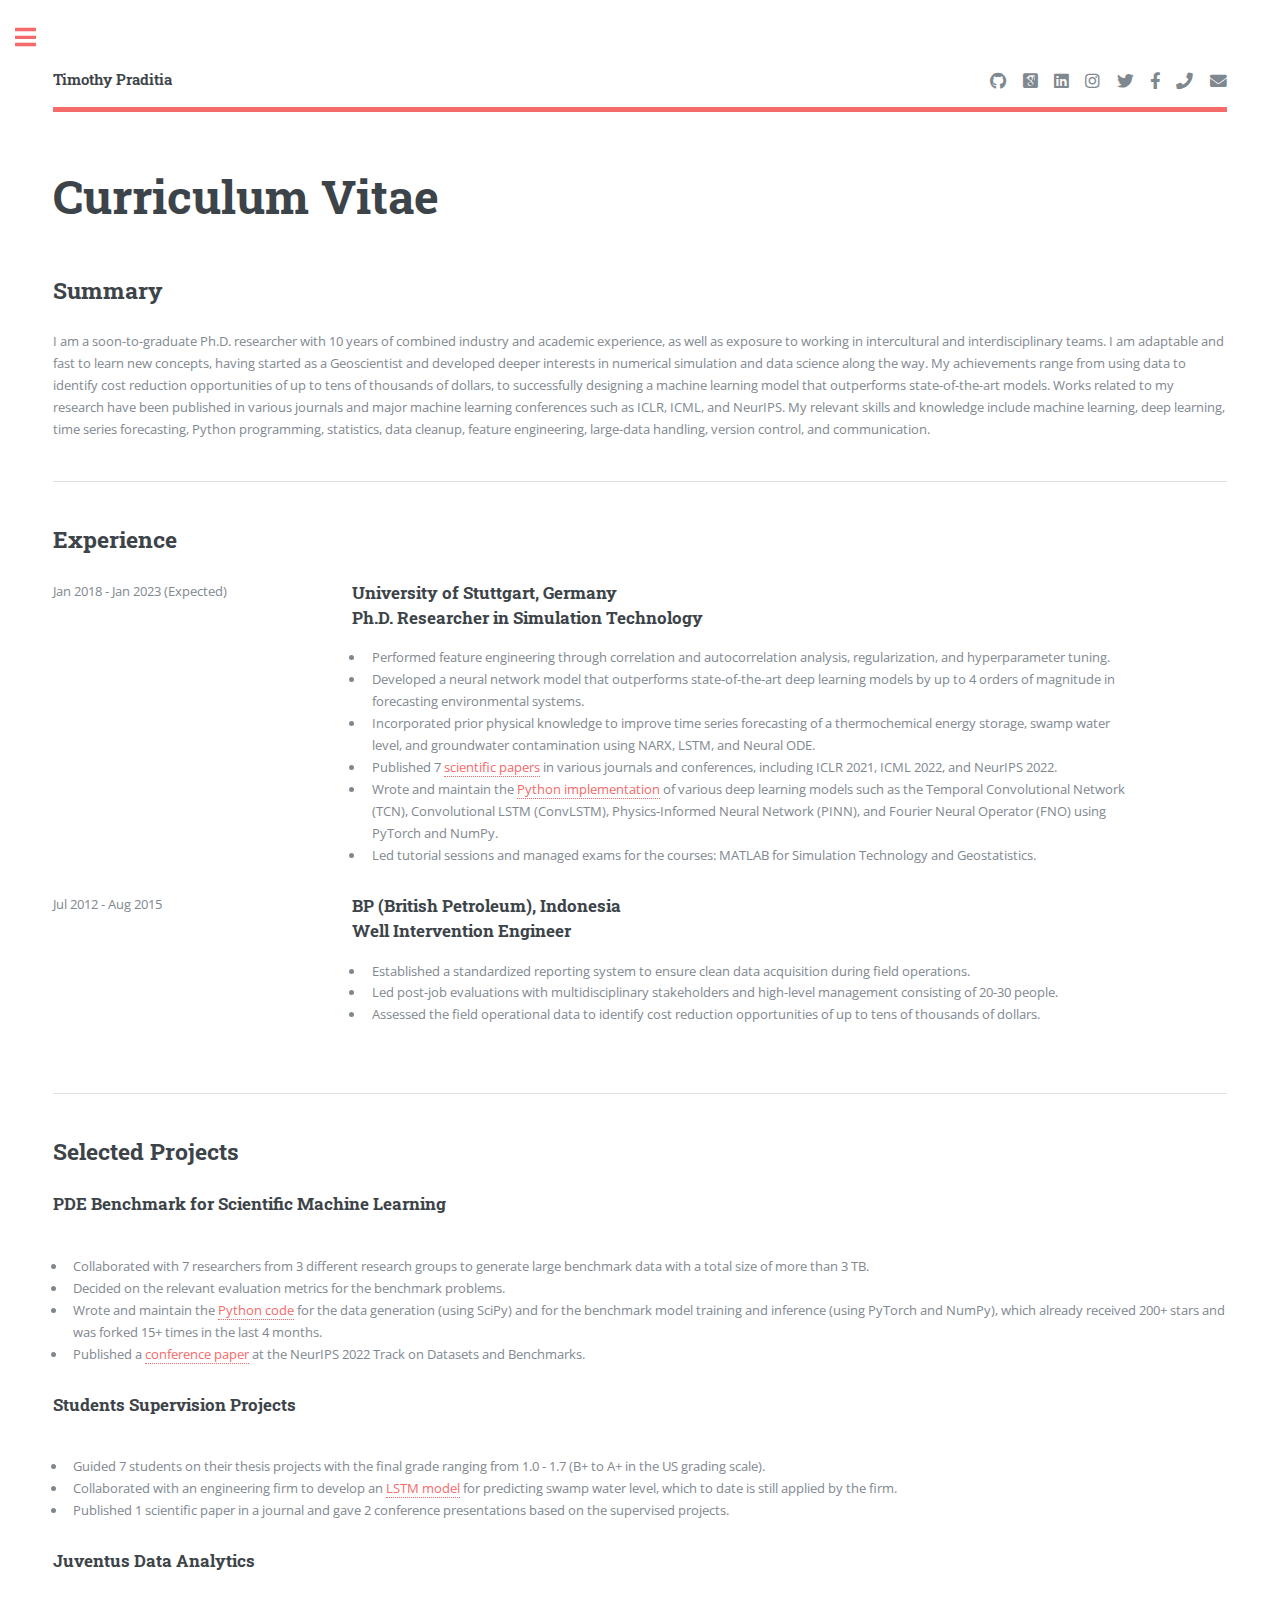
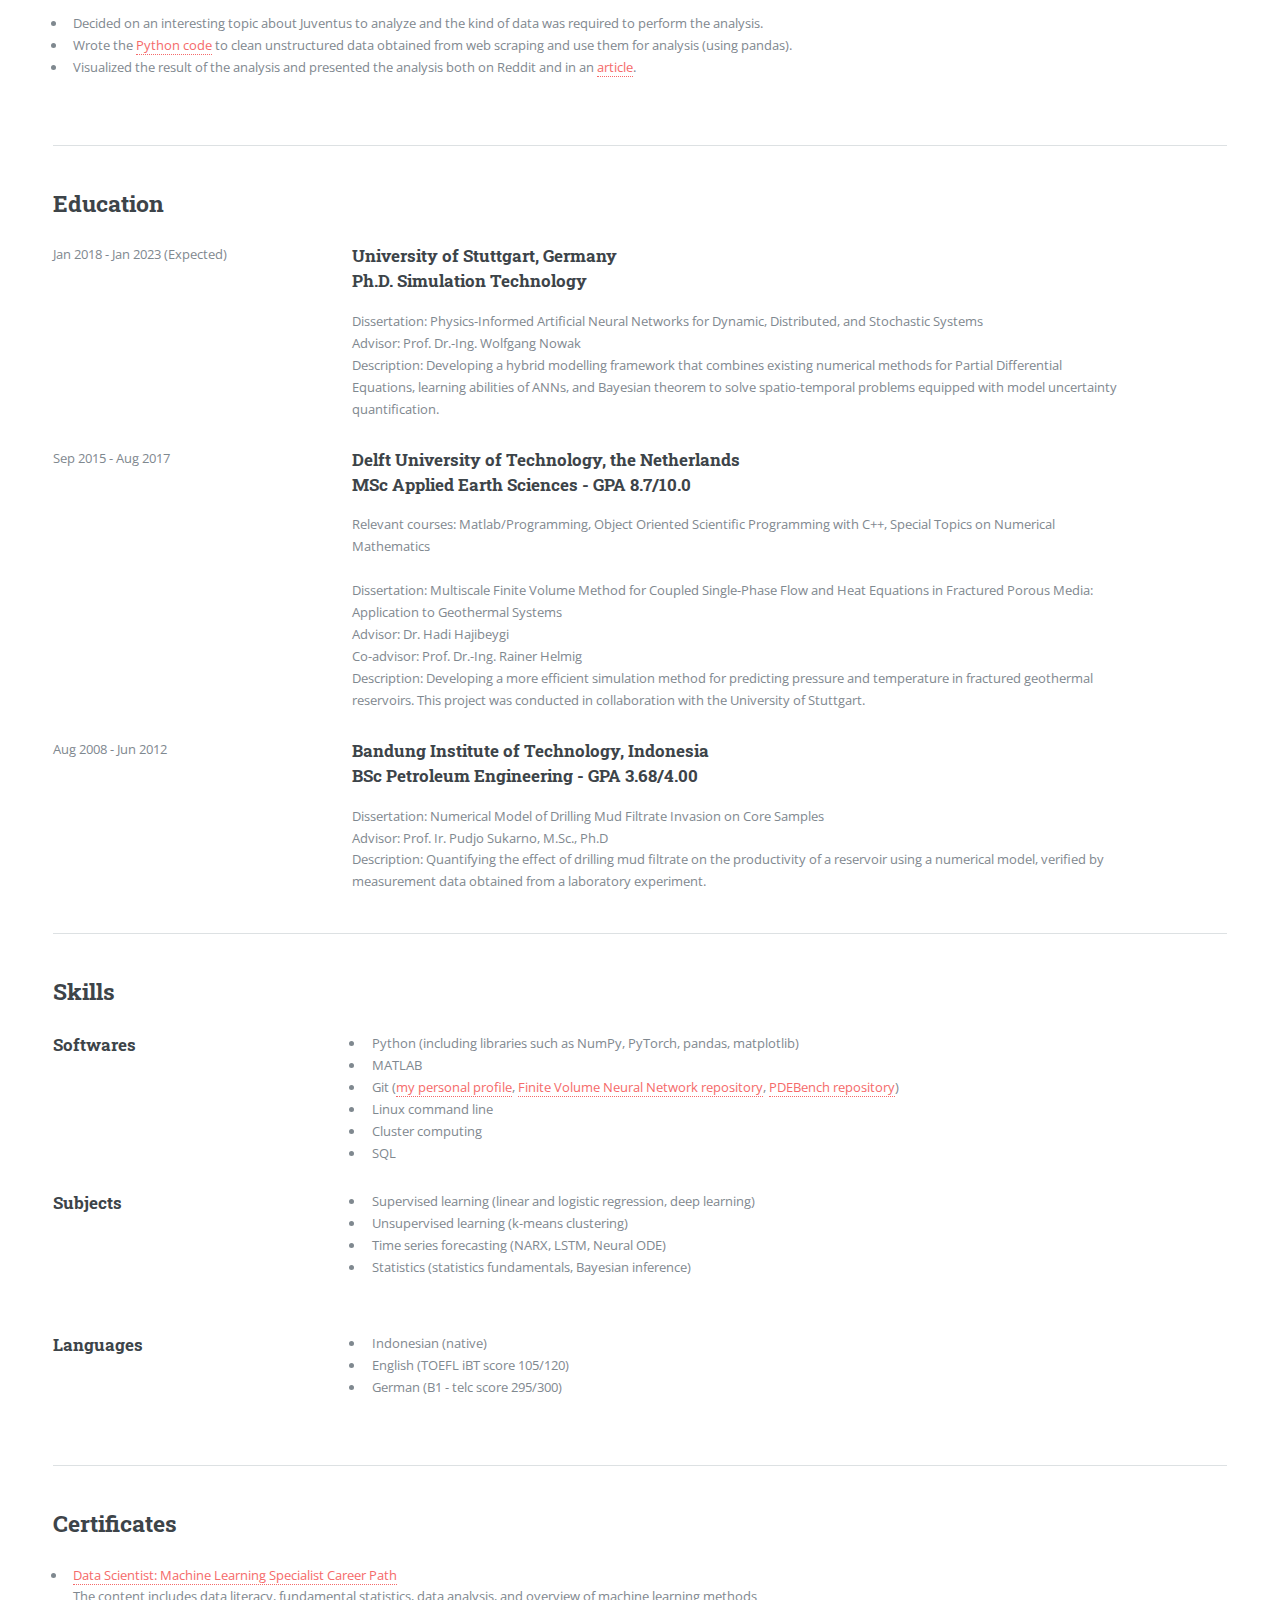
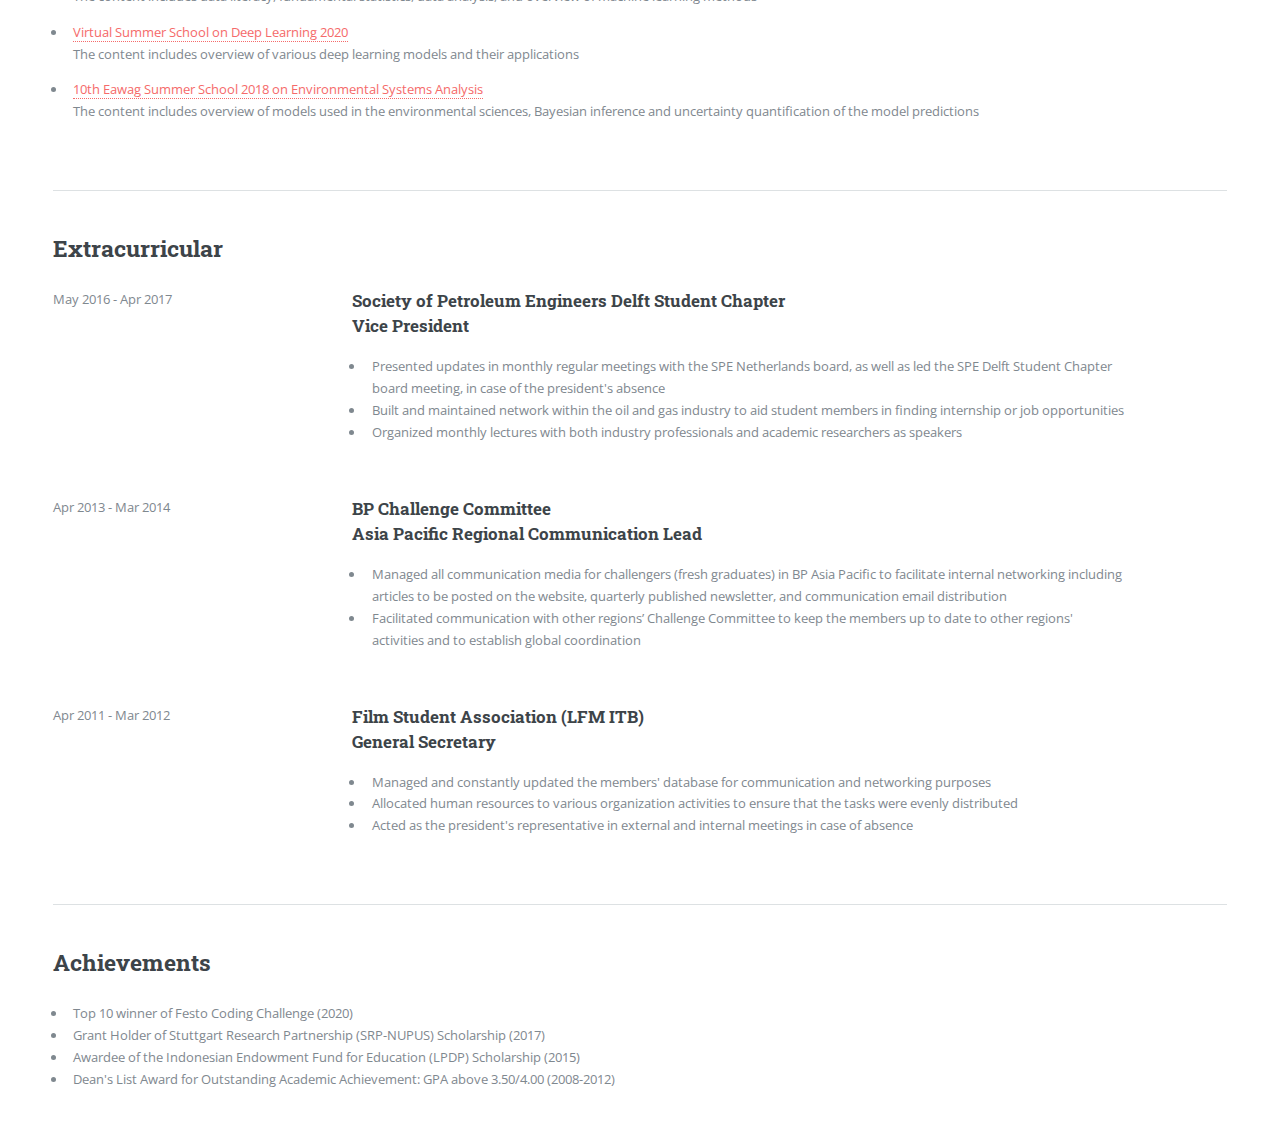
==== commit e77e168a: "Updated introduction and CV to include more concrete descriptions and achievements of projects" ====
--- a/cv.html
+++ b/cv.html
@@ -41,10 +41,91 @@
 										<h1>Curriculum Vitae</h1>
 									</header>
 
-									
-
 									<h2>Summary</h2>
-									<p>I am a PhD researcher with 10 years of combined industry and academic experience, as well as exposure to intercultural and interdisciplinary environments. I am adaptable and fast to learn new concepts, having started off as a Geoscientist, more specifically Petroleum Engineer, and developed deeper interests in the field of numerical simulation and data science along the way. Since the beginning of my career, I have been using data to identify potential improvement in the cost efficiency of the company's field operations. In my current research, I use data, combined with physics, to improve on existing scientific hypothesis, and ultimately to also aid in better decision making processes. In my free time, I sometimes work on a fun data analytics project in collaboration with fellow Redditors on my favorite football club: Juventus!</p>
+									<p>I am a soon-to-graduate Ph.D. researcher with 10 years of combined industry and academic experience, as well as exposure to working in intercultural and interdisciplinary teams.
+									I am adaptable and fast to learn new concepts, having started as a Geoscientist and developed deeper interests in numerical simulation and data science along the way.
+									My achievements range from using data to identify cost reduction opportunities of up to tens of thousands of dollars, to successfully designing a machine learning model that outperforms state-of-the-art models.
+									Works related to my research have been published in various journals and major machine learning conferences such as ICLR, ICML, and NeurIPS.
+									My relevant skills and knowledge include machine learning, deep learning, time series forecasting, Python programming, statistics, data cleanup, feature engineering, large-data handling, version control, and communication. </p>
+									
+									<hr class="major" />
+
+									<h2>Experience</h2>
+									<div class="row">
+										<div class="col-3">
+											Jan 2018 - Jan 2023 (Expected)
+										</div>
+										<div class="col-8">
+											<h3>University of Stuttgart, Germany</br>
+											Ph.D. Researcher in Simulation Technology</h3>
+											<ul>
+												<li>Performed feature engineering through correlation and autocorrelation analysis, regularization, and hyperparameter tuning.</li>
+												<li>Developed a neural network model that outperforms state-of-the-art deep learning models by up to 4 orders of magnitude in forecasting environmental systems.</li>
+												<li>Incorporated prior physical knowledge to improve time series forecasting of a thermochemical energy storage, swamp water level, and groundwater contamination using NARX, LSTM, and Neural ODE.</li>
+												<li>Published 7 <a href="publications.html">scientific papers</a> in various journals and conferences, including ICLR 2021, ICML 2022, and NeurIPS 2022.</li>
+												<li>Wrote and maintain the <a href="https://github.com/CognitiveModeling/finn">Python implementation</a> of various deep learning models such as the Temporal Convolutional Network (TCN), Convolutional LSTM (ConvLSTM), Physics-Informed Neural Network (PINN), and Fourier Neural Operator (FNO) using PyTorch and NumPy.</li>
+												<li>Led tutorial sessions and managed exams for the courses: MATLAB for Simulation Technology and Geostatistics.</li>
+											</ul>
+										</div>
+									</div>
+									
+									<div class="row">
+										<div class="col-3">
+											Jul 2012 - Aug 2015
+										</div>
+										<div class="col-8">
+											<h3>BP (British Petroleum), Indonesia</br>
+											Well Intervention Engineer</h3>
+											<ul>
+												<li>Established a standardized reporting system to ensure clean data acquisition during field operations.</li>
+												<li>Led post-job evaluations with multidisciplinary stakeholders and high-level management consisting of 20-30 people.</li>
+												<li>Assessed the field operational data to identify cost reduction opportunities of up to tens of thousands of dollars.</li>
+											</ul>
+										</div>
+									</div>
+									
+									<hr class="major" />
+
+									<h2>Selected Projects</h2>
+									<div class="row">
+										<div class="col-12">
+											<h3>PDE Benchmark for Scientific Machine Learning</h3></br>
+										</div>
+										<div class="col-12">
+											<ul>
+												<li>Collaborated with 7 researchers from 3 different research groups to generate large benchmark data with a total size of more than 3 TB.</li>
+												<li>Decided on the relevant evaluation metrics for the benchmark problems.</li>
+												<li>Wrote and maintain the <a href="https://github.com/pdebench/PDEBench">Python code</a> for the data generation (using SciPy) and for the benchmark model training and inference (using PyTorch and NumPy), which already received 200+ stars and was forked 15+ times in the last 4 months.</li>
+												<li>Published a <a href="https://openreview.net/forum?id=dh_MkX0QfrK&referrer=%5Bthe%20profile%20of%20Francesco%20Alesiani%5D(%2Fprofile%3Fid%3D~Francesco_Alesiani1)">conference paper</a> at the NeurIPS 2022 Track on Datasets and Benchmarks.</li>	
+											</ul>
+										</div>
+									</div>
+									
+									<div class="row">
+										<div class="col-12">
+											<h3>Students Supervision Projects</h3></br>
+										</div>
+										<div class="col-12">
+											<ul>
+												<li>Guided 7 students on their thesis projects with the final grade ranging from 1.0 - 1.7 (B+ to A+ in the US grading scale).</li>
+												<li>Collaborated with an engineering firm to develop an <a href="https://github.com/timothypraditia/lstm_swl">LSTM model</a> for predicting swamp water level, which to date is still applied by the firm.</li>
+												<li>Published 1 scientific paper in a journal and gave 2 conference presentations based on the supervised projects.</li>	
+											</ul>
+										</div>
+									</div>
+									
+									<div class="row">
+										<div class="col-12">
+											<h3>Juventus Data Analytics</h3></br>
+										</div>
+										<div class="col-12">
+											<ul>
+												<li>Decided on an interesting topic about Juventus to analyze and the kind of data was required to perform the analysis.</li>
+												<li>Wrote the <a href="https://github.com/timothypraditia/juve-analytics">Python code</a> to clean unstructured data obtained from web scraping and use them for analysis (using pandas).</li>
+												<li>Visualized the result of the analysis and presented the analysis both on Reddit and in an <a href="juve-analytics.html">article</a>.</li>	
+											</ul>
+										</div>
+									</div>
 									
 									<hr class="major" />
 
@@ -52,11 +133,11 @@
 
 									<div class="row">
 										<div class="col-3">
-											2018 - Present
+											Jan 2018 - Jan 2023 (Expected)
 										</div>
 										<div class="col-8">
 											<h3>University of Stuttgart, Germany</br>
-											PhD Simulation Technology</h3>
+											Ph.D. Simulation Technology</h3>
 											Dissertation: Physics-Informed Artificial Neural Networks for Dynamic, Distributed, and Stochastic Systems</br>
 											Advisor: Prof. Dr.-Ing. Wolfgang Nowak</br>
 											Description: Developing a hybrid modelling framework that combines existing numerical methods for Partial Differential Equations, learning abilities of ANNs, and Bayesian theorem to solve spatio-temporal problems equipped with model uncertainty quantification.</br>
@@ -65,11 +146,12 @@
 
 									<div class="row" style="padding-top: 2em;">
 										<div class="col-3">
-											2015 - 2017
+											Sep 2015 - Aug 2017
 										</div>
 										<div class="col-8">
 											<h3>Delft University of Technology, the Netherlands</br>
 											MSc Applied Earth Sciences - GPA 8.7/10.0</h3>
+											Relevant courses: Matlab/Programming, Object Oriented Scientific Programming with C++, Special Topics on Numerical Mathematics</br></br>
 											Dissertation: Multiscale Finite Volume Method for Coupled Single-Phase Flow and Heat Equations in Fractured Porous Media: Application to Geothermal Systems</br>
 											Advisor: Dr. Hadi Hajibeygi</br>
 											Co-advisor: Prof. Dr.-Ing. Rainer Helmig</br>
@@ -79,7 +161,7 @@
 
 									<div class="row" style="padding-top: 2em;">
 										<div class="col-3">
-											2008 - 2012
+											Aug 2008 - Jun 2012
 										</div>
 										<div class="col-8">
 											<h3>Bandung Institute of Technology, Indonesia</br>
@@ -89,24 +171,6 @@
 											Description: Quantifying the effect of drilling mud filtrate on the productivity of a reservoir using a numerical model, verified by measurement data obtained from a laboratory experiment.</br>
 										</div>
 									</div>
-									
-									<hr class="major" />
-
-									<h2>Work Experience</h2>
-									<div class="row">
-										<div class="col-3">
-											Jul 2012 - Aug 2015
-										</div>
-										<div class="col-8">
-											<h3>BP, Indonesia</br>
-											Well Intervention Engineer</h3>
-											<ul>
-												<li>Prepared operating procedures for well intervention programs in average of 5 - 8 operations per year</li>
-												<li>Recorded detailed daily activities during the field operations and used the data in the post-job evaluation to identify potential cost reduction opportunities of up to tens of thousands of dollars</li>
-												<li>Led the post-job evaluation with the stakeholders consisting of 20 - 30 people from different disciplines</li>
-											</ul>
-										</div>
-									</div>
 						
 									<hr class="major" />
 
@@ -117,9 +181,26 @@
 										</div>
 										<div class="col-8">
 											<ul>
-												<li>Python (including libraries such as Numpy, Pandas, PyTorch, Matplotlib)</li>
+												<li>Python (including libraries such as NumPy, PyTorch, pandas, matplotlib)</li>
 												<li>MATLAB</li>
 												<li>Git (<a href="https://github.com/timothypraditia">my personal profile</a>, <a href="https://github.com/CognitiveModeling/finn">Finite Volume Neural Network repository</a>, <a href="https://github.com/pdebench/PDEBench">PDEBench repository</a>)</li>
+												<li>Linux command line</li>
+												<li>Cluster computing</li>
+												<li>SQL</li>
+											</ul>
+										</div>
+									</div>
+									
+									<div class="row">
+										<div class="col-3">
+											<h3>Subjects</h3>
+										</div>
+										<div class="col-8">
+											<ul>
+												<li>Supervised learning (linear and logistic regression, deep learning)</li>
+												<li>Unsupervised learning (k-means clustering)</li>
+												<li>Time series forecasting (NARX, LSTM, Neural ODE)</li>
+												<li>Statistics (statistics fundamentals, Bayesian inference)</li>
 											</ul>
 										</div>
 									</div>
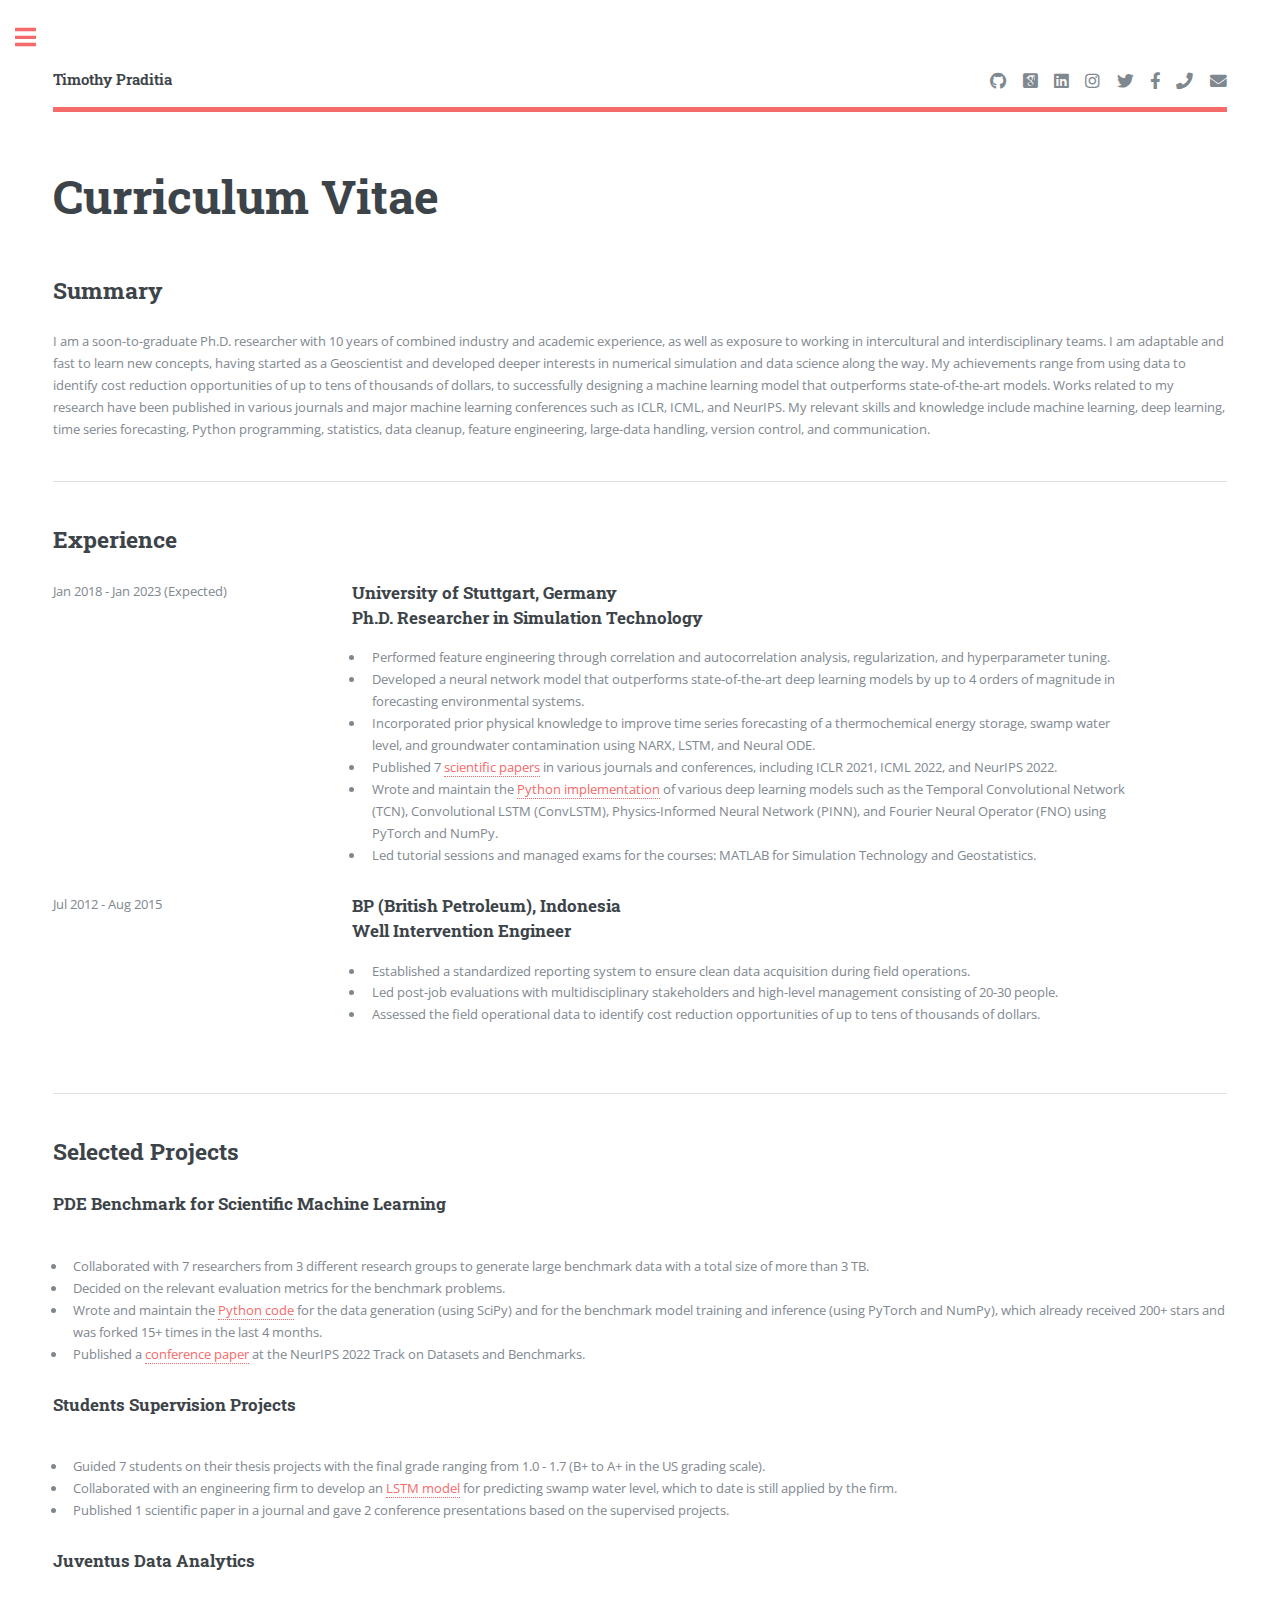
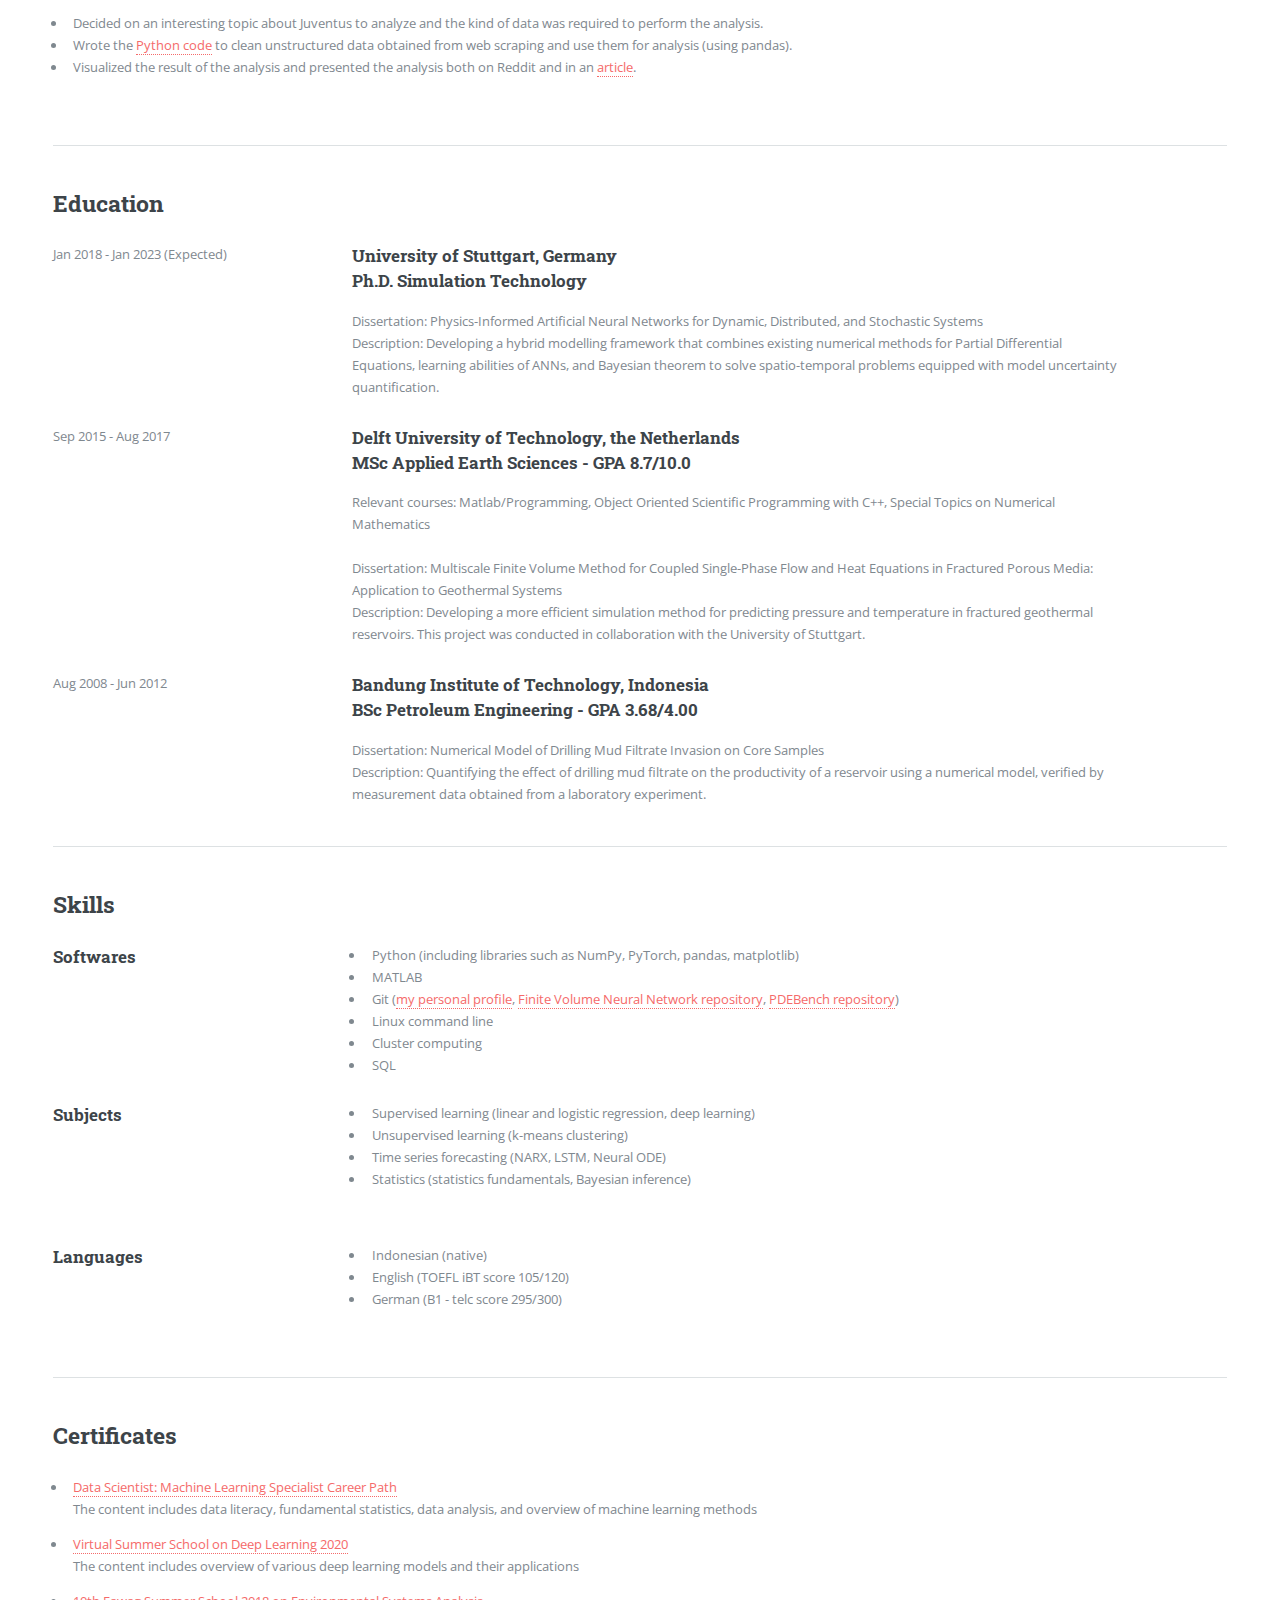
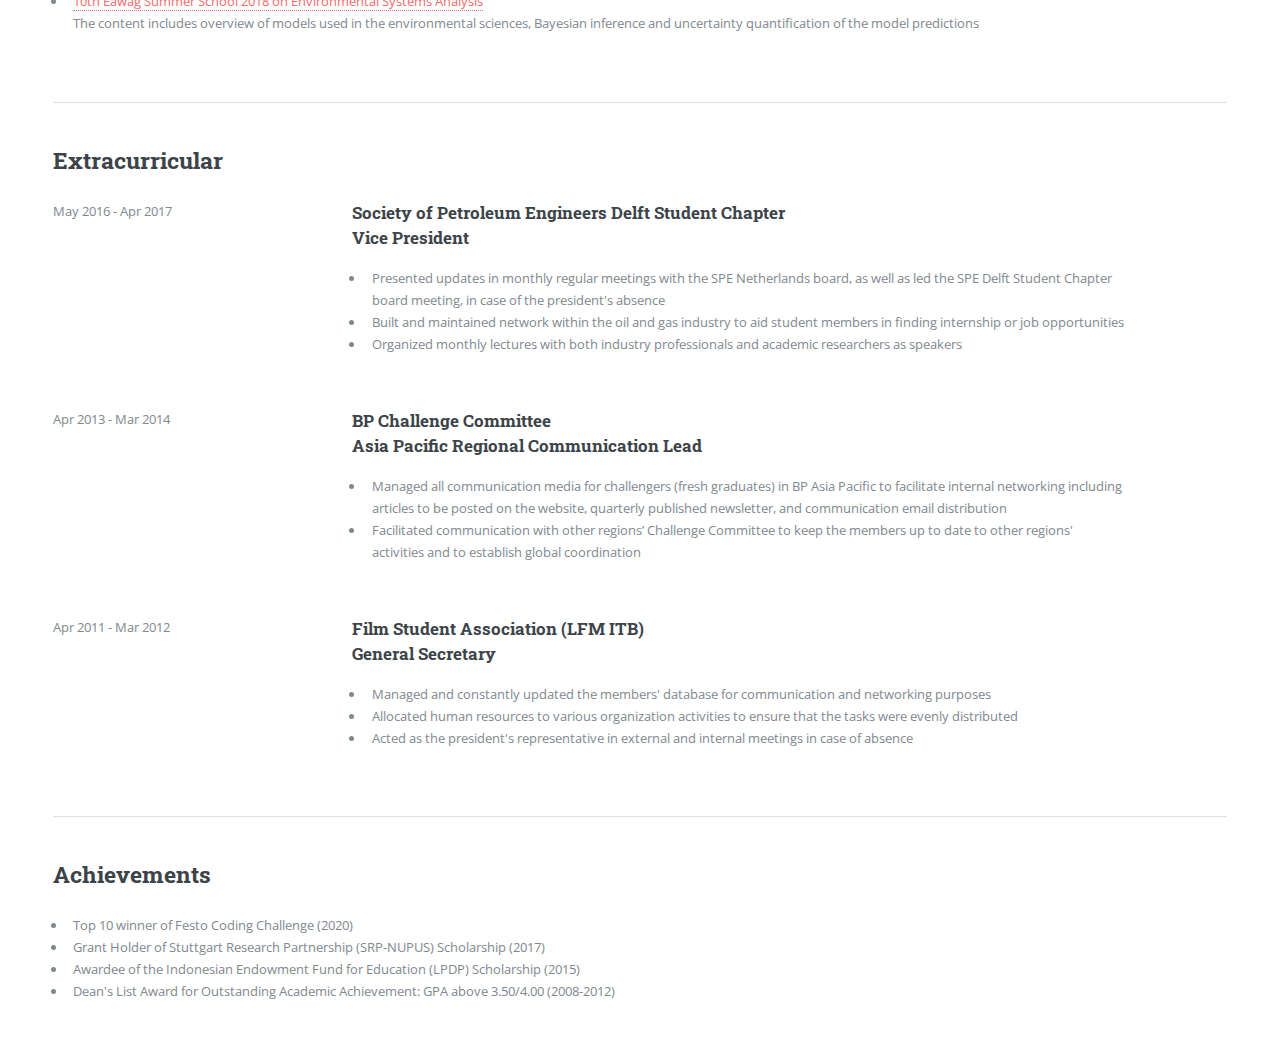
==== commit 9888af70: "Removed name of advisors to make the CV more concise" ====
--- a/cv.html
+++ b/cv.html
@@ -139,7 +139,6 @@
 											<h3>University of Stuttgart, Germany</br>
 											Ph.D. Simulation Technology</h3>
 											Dissertation: Physics-Informed Artificial Neural Networks for Dynamic, Distributed, and Stochastic Systems</br>
-											Advisor: Prof. Dr.-Ing. Wolfgang Nowak</br>
 											Description: Developing a hybrid modelling framework that combines existing numerical methods for Partial Differential Equations, learning abilities of ANNs, and Bayesian theorem to solve spatio-temporal problems equipped with model uncertainty quantification.</br>
 										</div>
 									</div>
@@ -153,8 +152,6 @@
 											MSc Applied Earth Sciences - GPA 8.7/10.0</h3>
 											Relevant courses: Matlab/Programming, Object Oriented Scientific Programming with C++, Special Topics on Numerical Mathematics</br></br>
 											Dissertation: Multiscale Finite Volume Method for Coupled Single-Phase Flow and Heat Equations in Fractured Porous Media: Application to Geothermal Systems</br>
-											Advisor: Dr. Hadi Hajibeygi</br>
-											Co-advisor: Prof. Dr.-Ing. Rainer Helmig</br>
 											Description: Developing a more efficient simulation method for predicting pressure and temperature in fractured geothermal reservoirs. This project was conducted in collaboration with the University of Stuttgart.</br>
 										</div>
 									</div>
@@ -167,7 +164,6 @@
 											<h3>Bandung Institute of Technology, Indonesia</br>
 											BSc Petroleum Engineering - GPA 3.68/4.00</h3>
 											Dissertation: Numerical Model of Drilling Mud Filtrate Invasion on Core Samples</br>
-											Advisor: Prof. Ir. Pudjo Sukarno, M.Sc., Ph.D</br>
 											Description: Quantifying the effect of drilling mud filtrate on the productivity of a reservoir using a numerical model, verified by measurement data obtained from a laboratory experiment.</br>
 										</div>
 									</div>
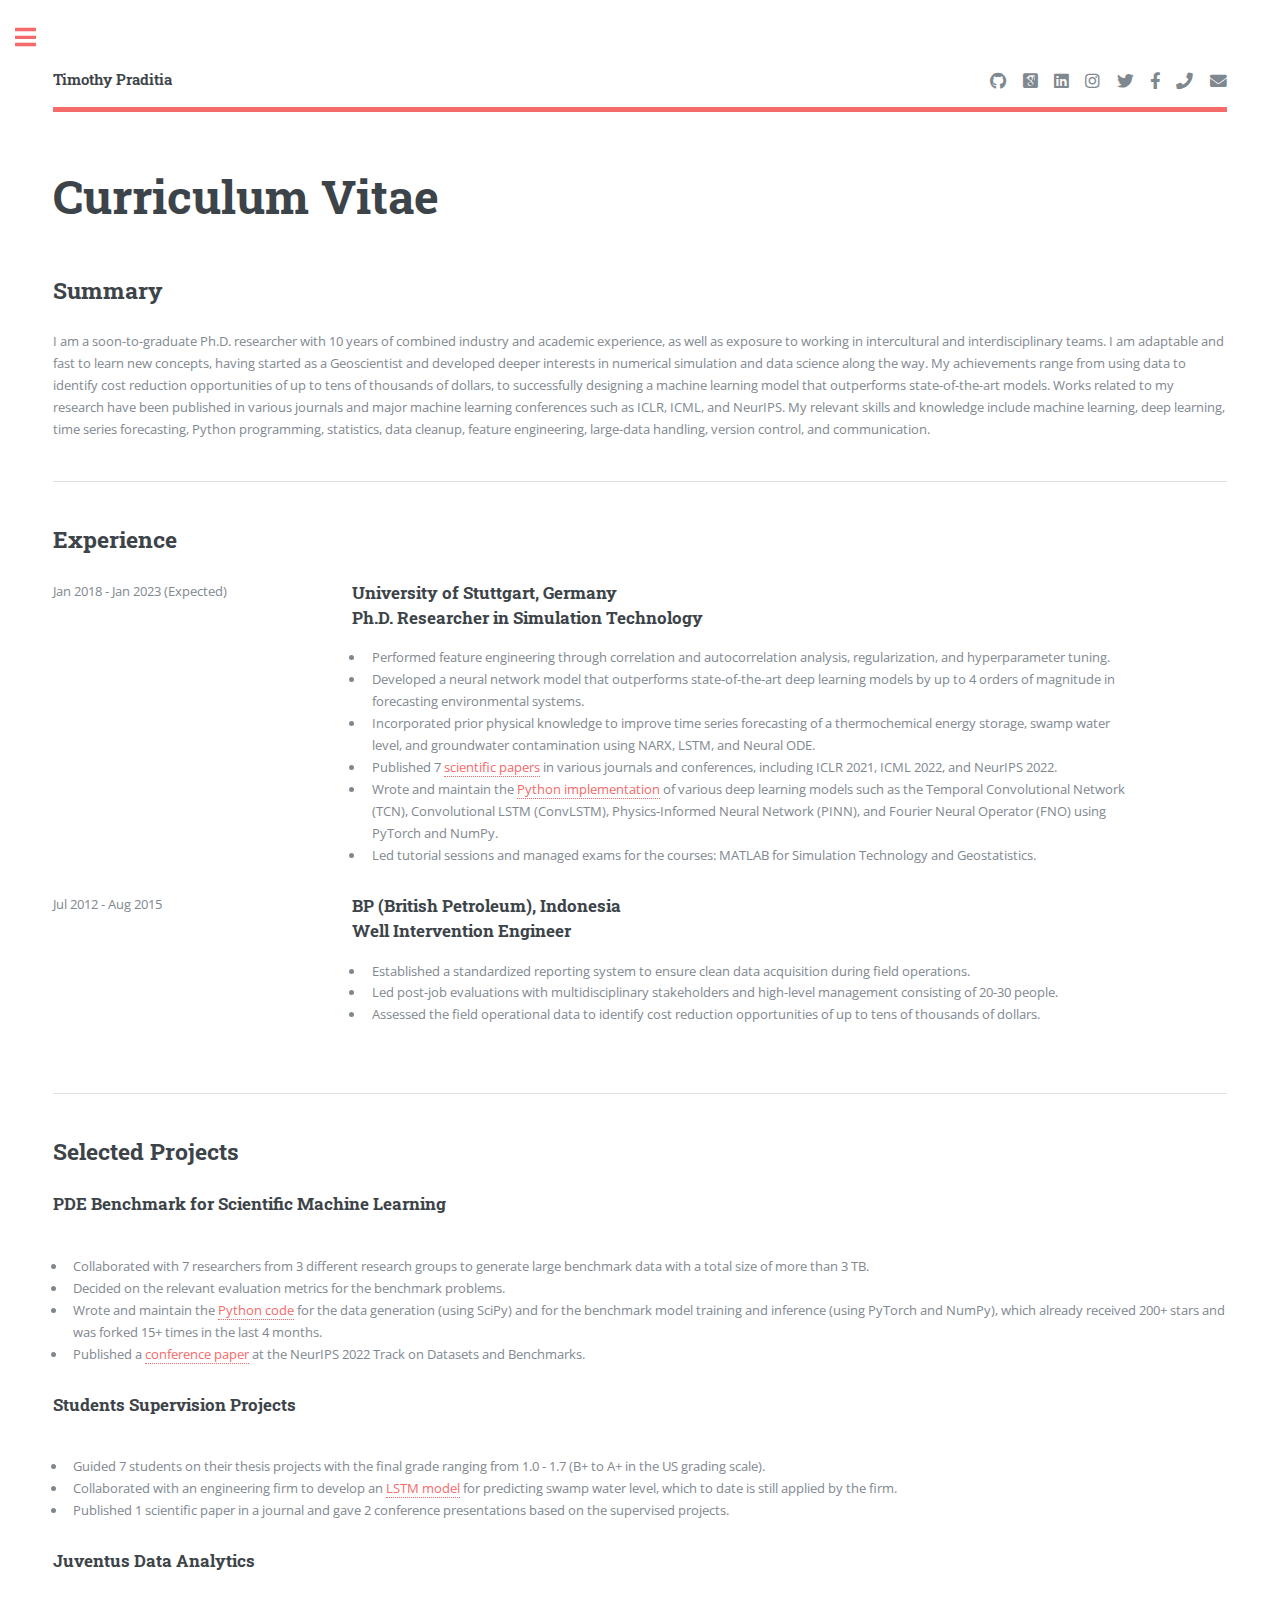
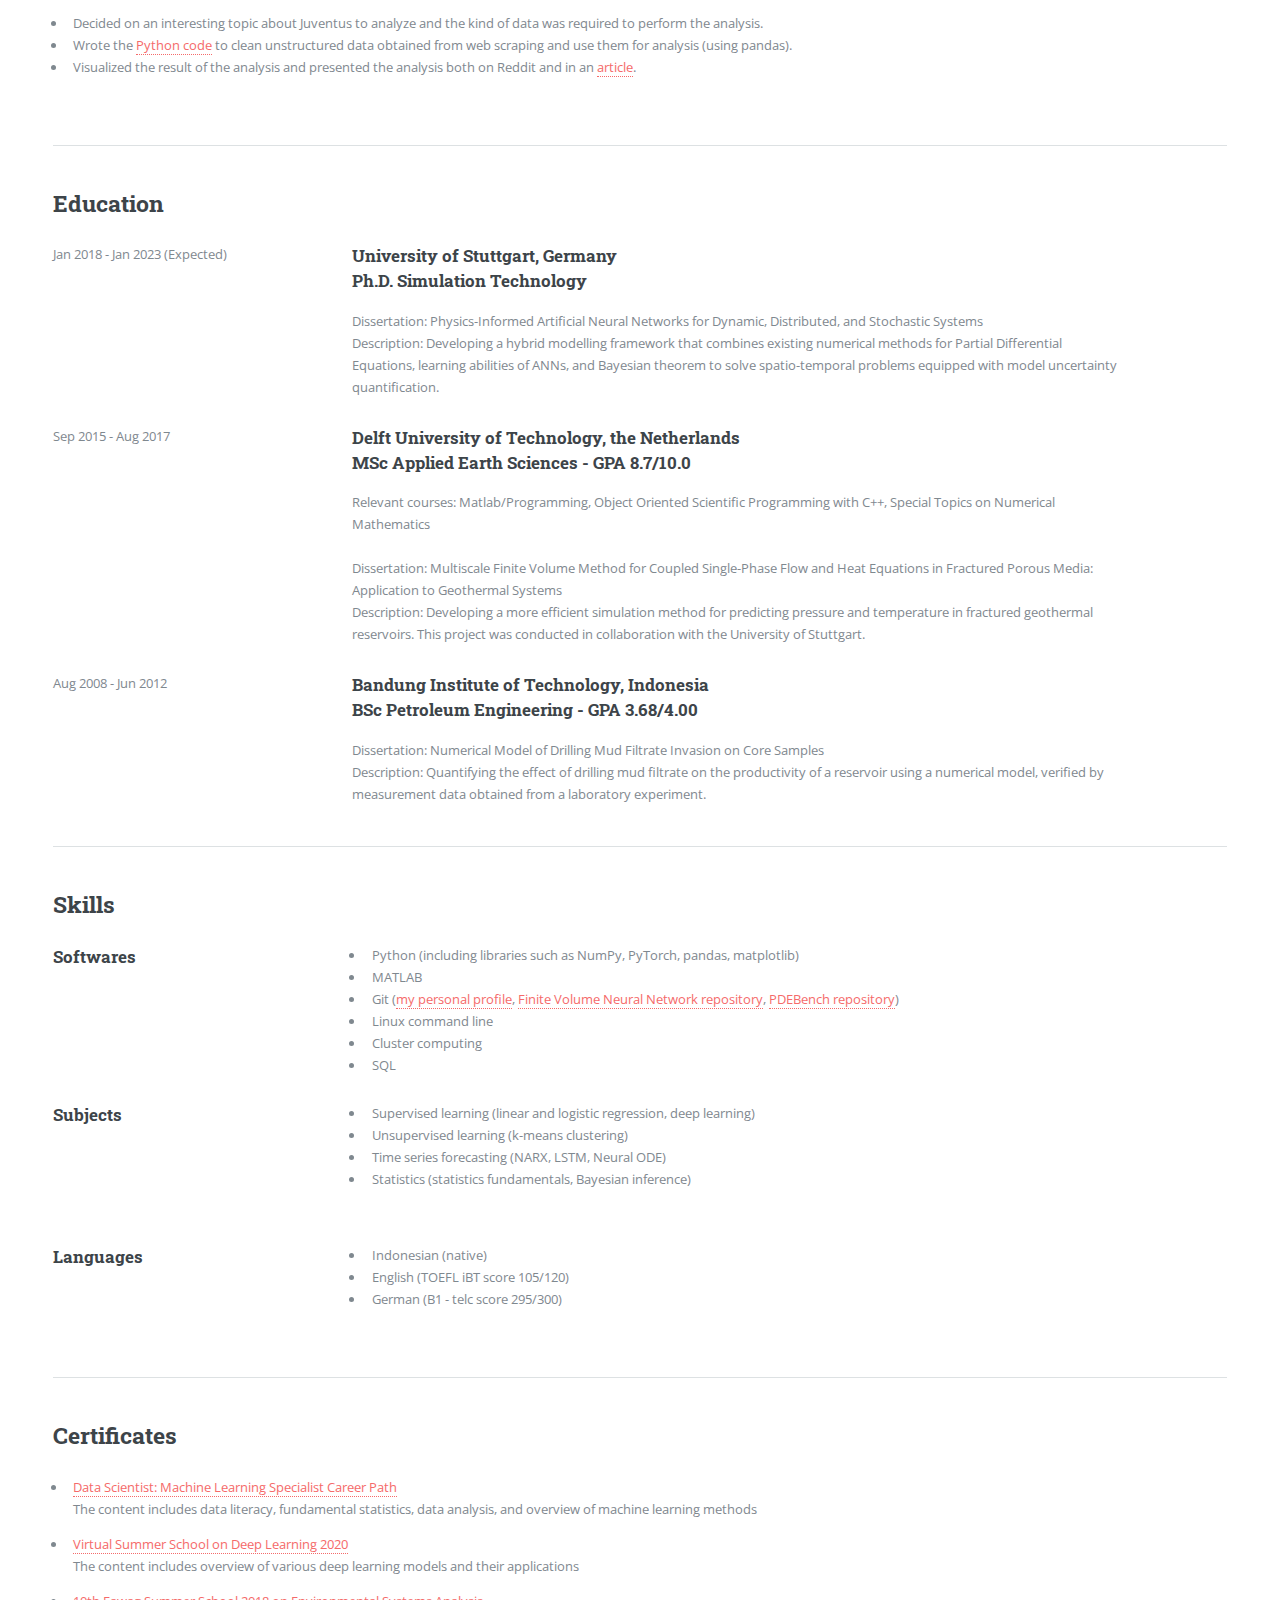
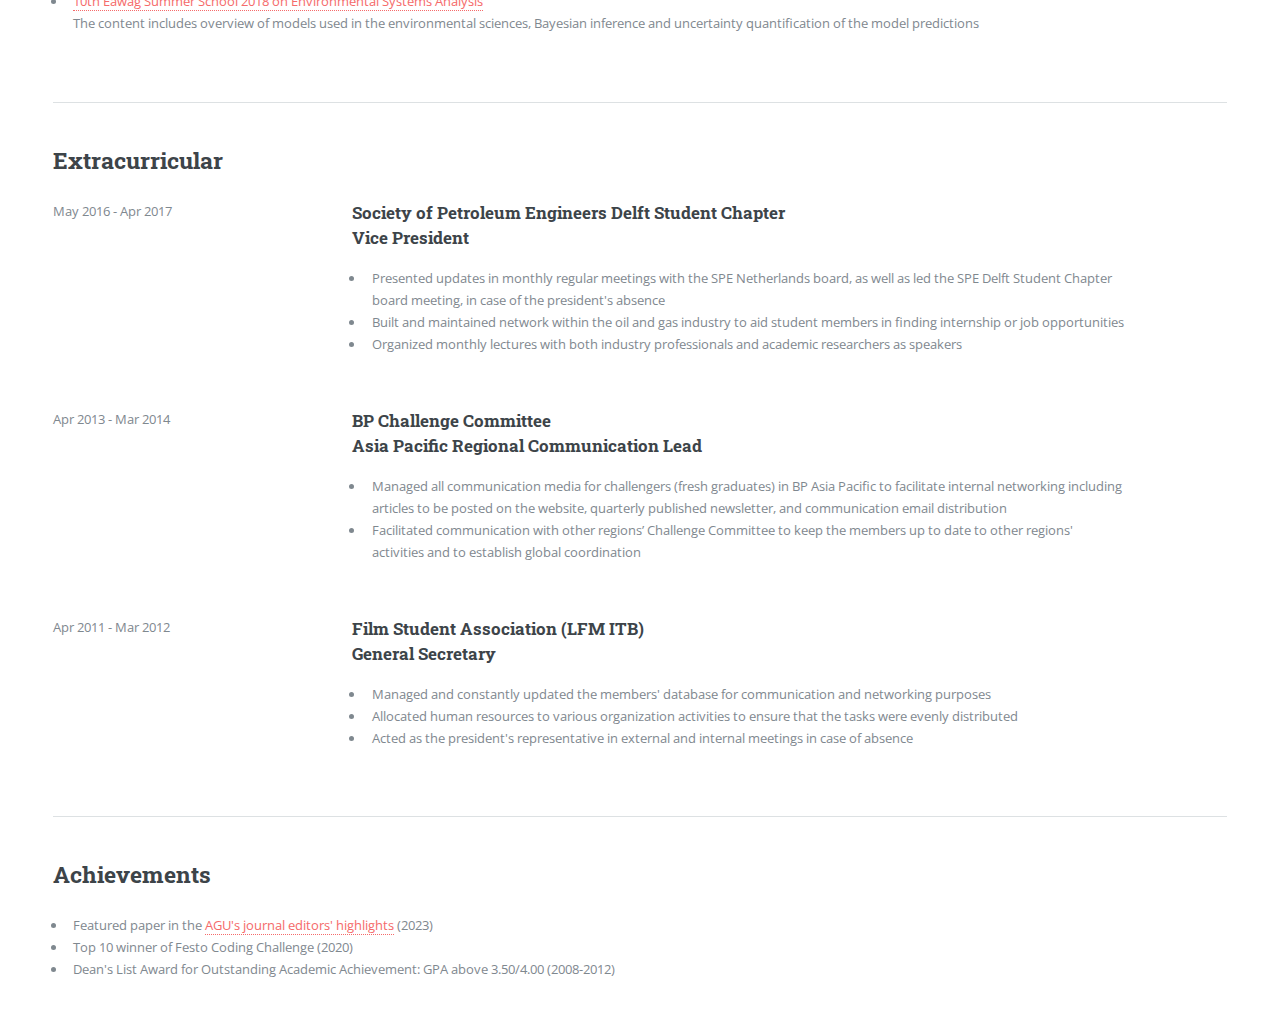
==== commit 4924f6e3: "Updated CV" ====
--- a/cv.html
+++ b/cv.html
@@ -284,9 +284,8 @@
 									<div class="row">
 										<div class="col-12">
 											<ul>
+												<li>Featured paper in the <a href="https://eos.org/editor-highlights/playing-bricks-with-neural-networks-to-learn-sorption-processes">AGU's journal editors' highlights</a> (2023)</li>
 												<li>Top 10 winner of Festo Coding Challenge (2020)</li>
-												<li>Grant Holder of Stuttgart Research Partnership (SRP-NUPUS) Scholarship (2017)</li>
-												<li>Awardee of the Indonesian Endowment Fund for Education (LPDP) Scholarship (2015)</li>
 												<li>Dean's List Award for Outstanding Academic Achievement: GPA above 3.50/4.00 (2008-2012)</li>
 											</ul>
 										</div>
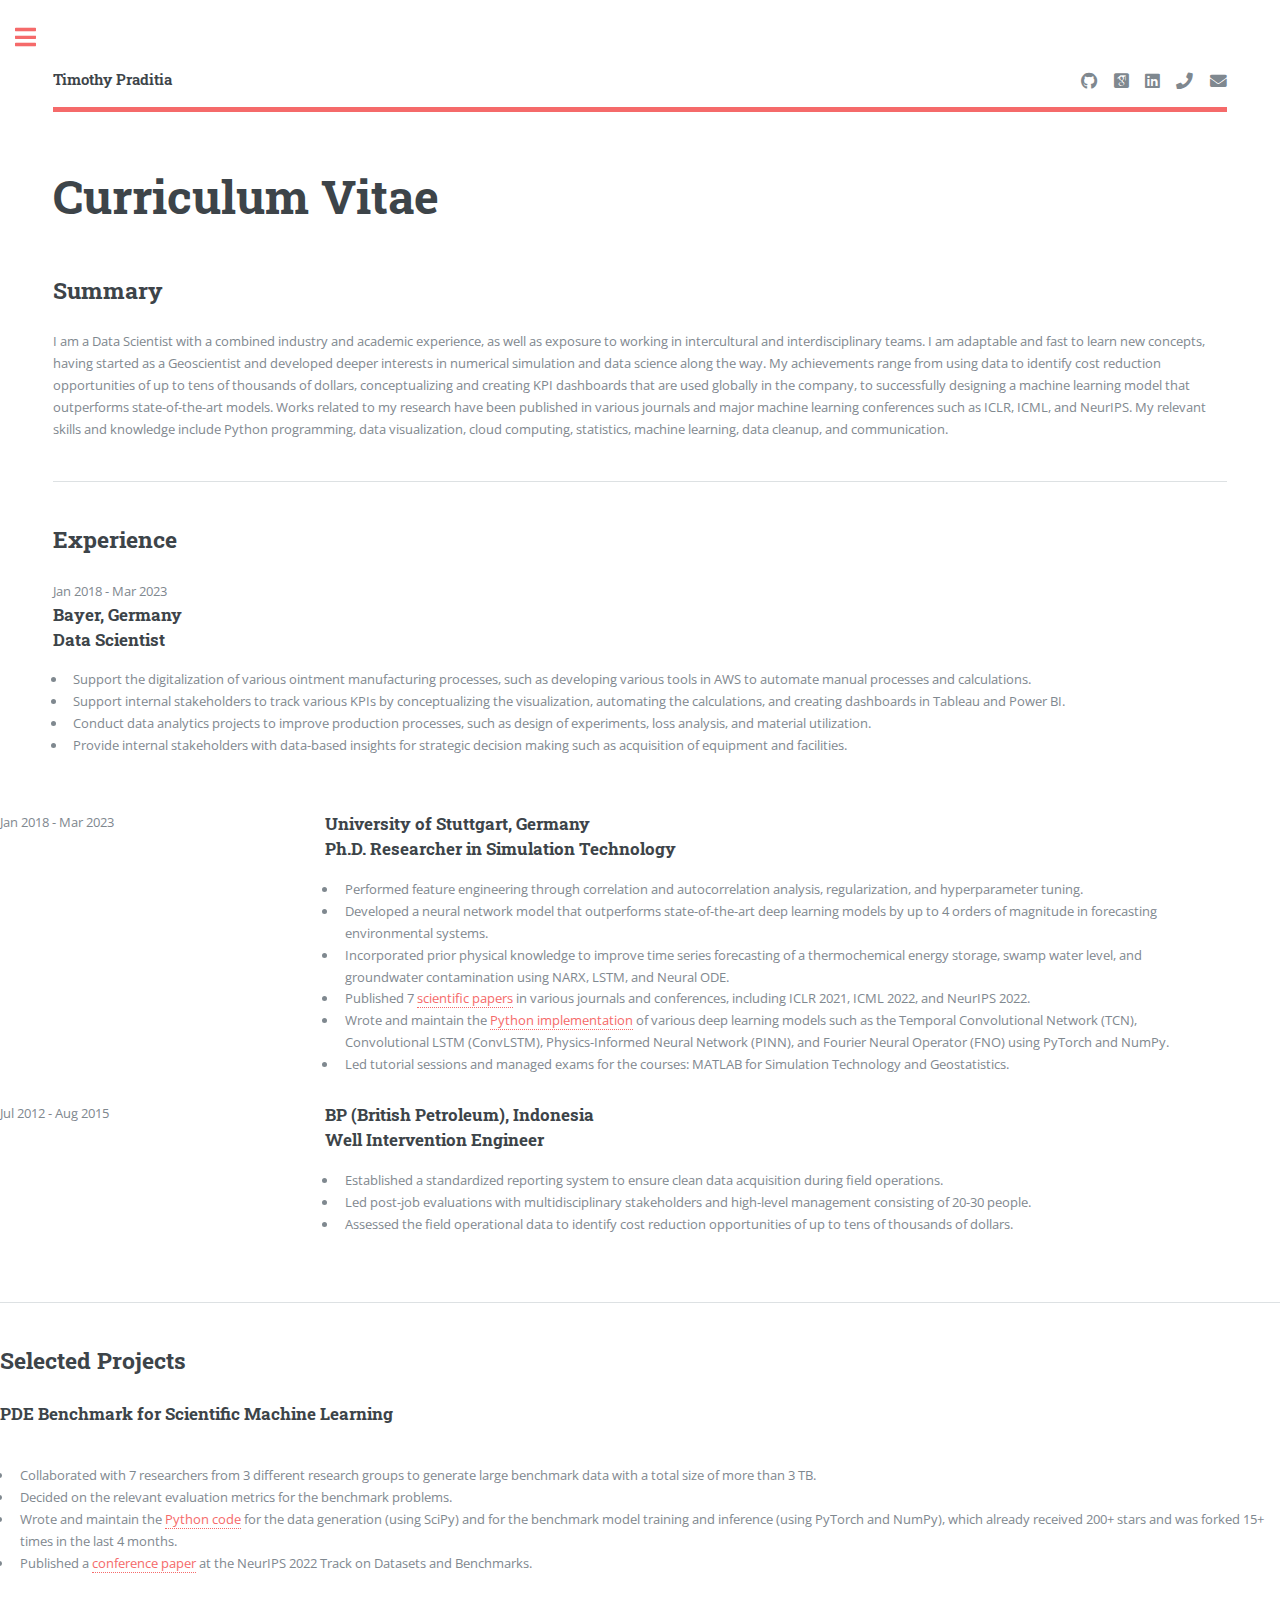
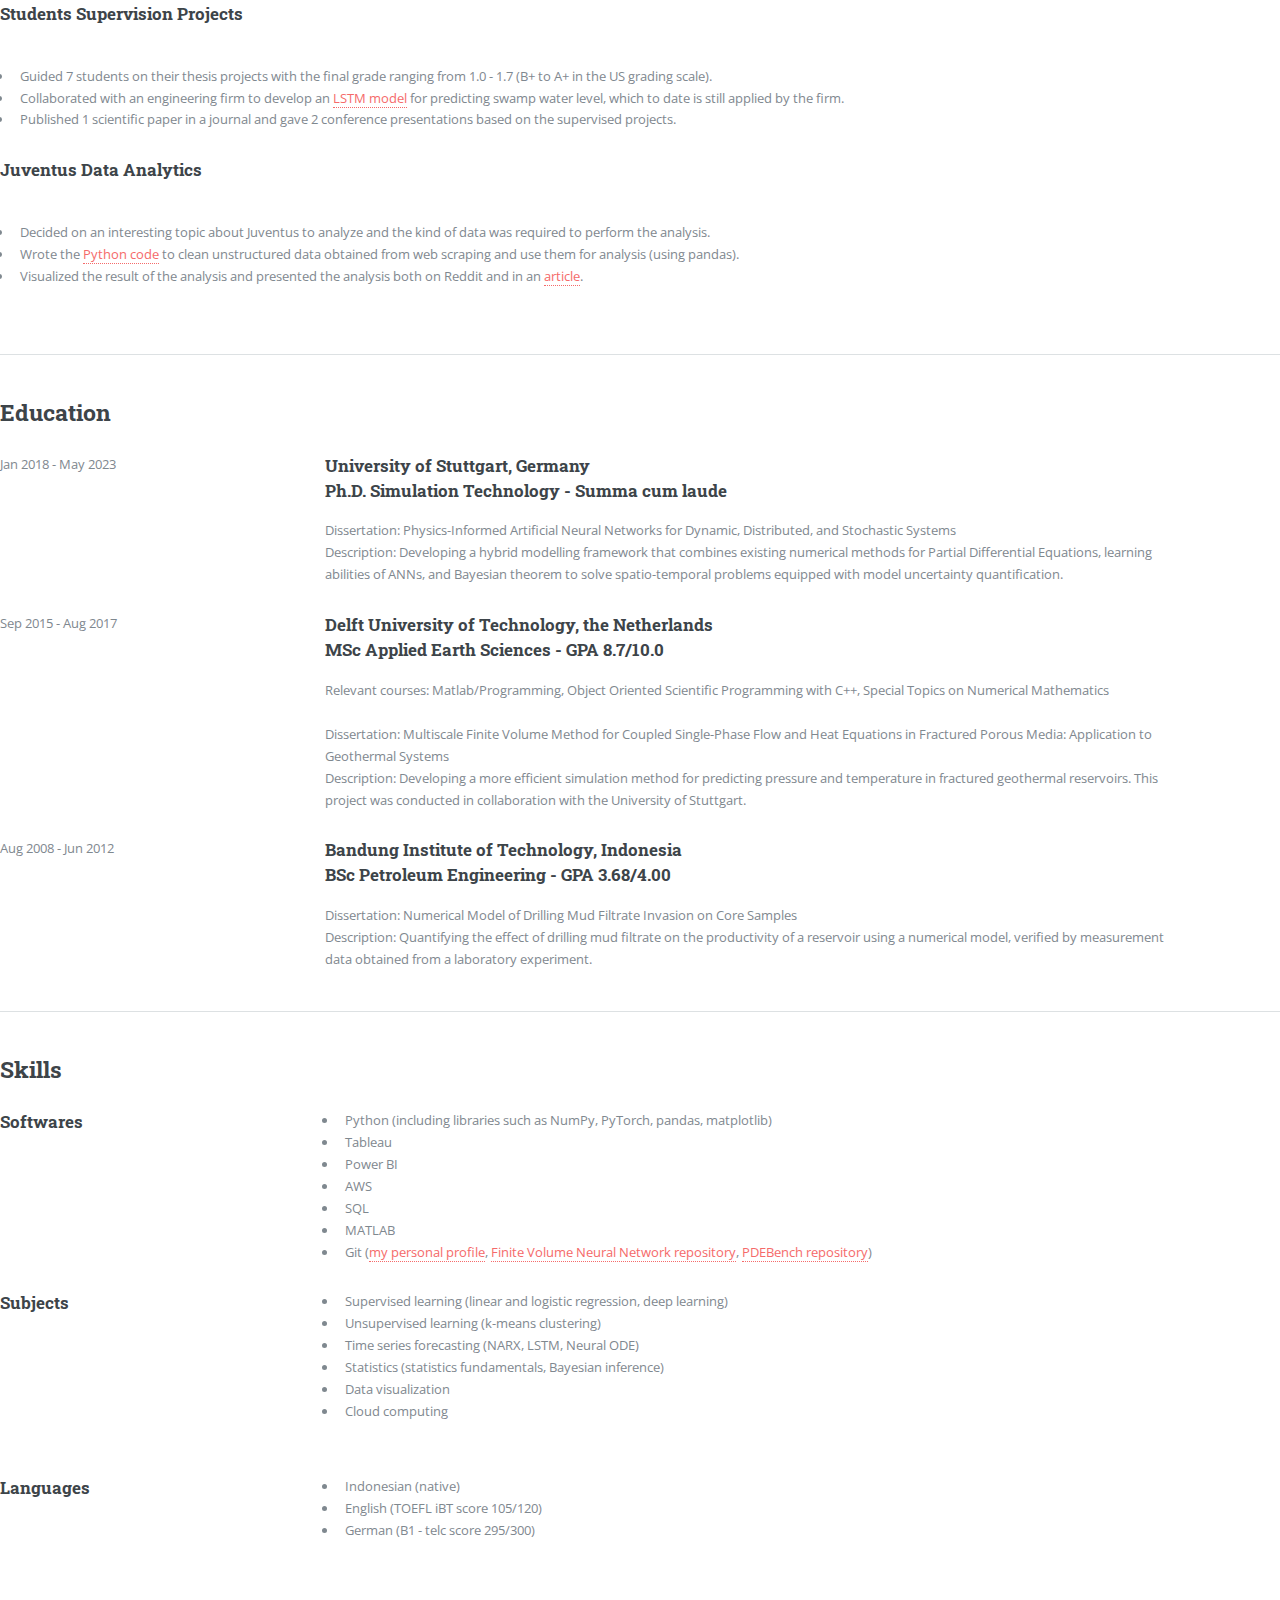
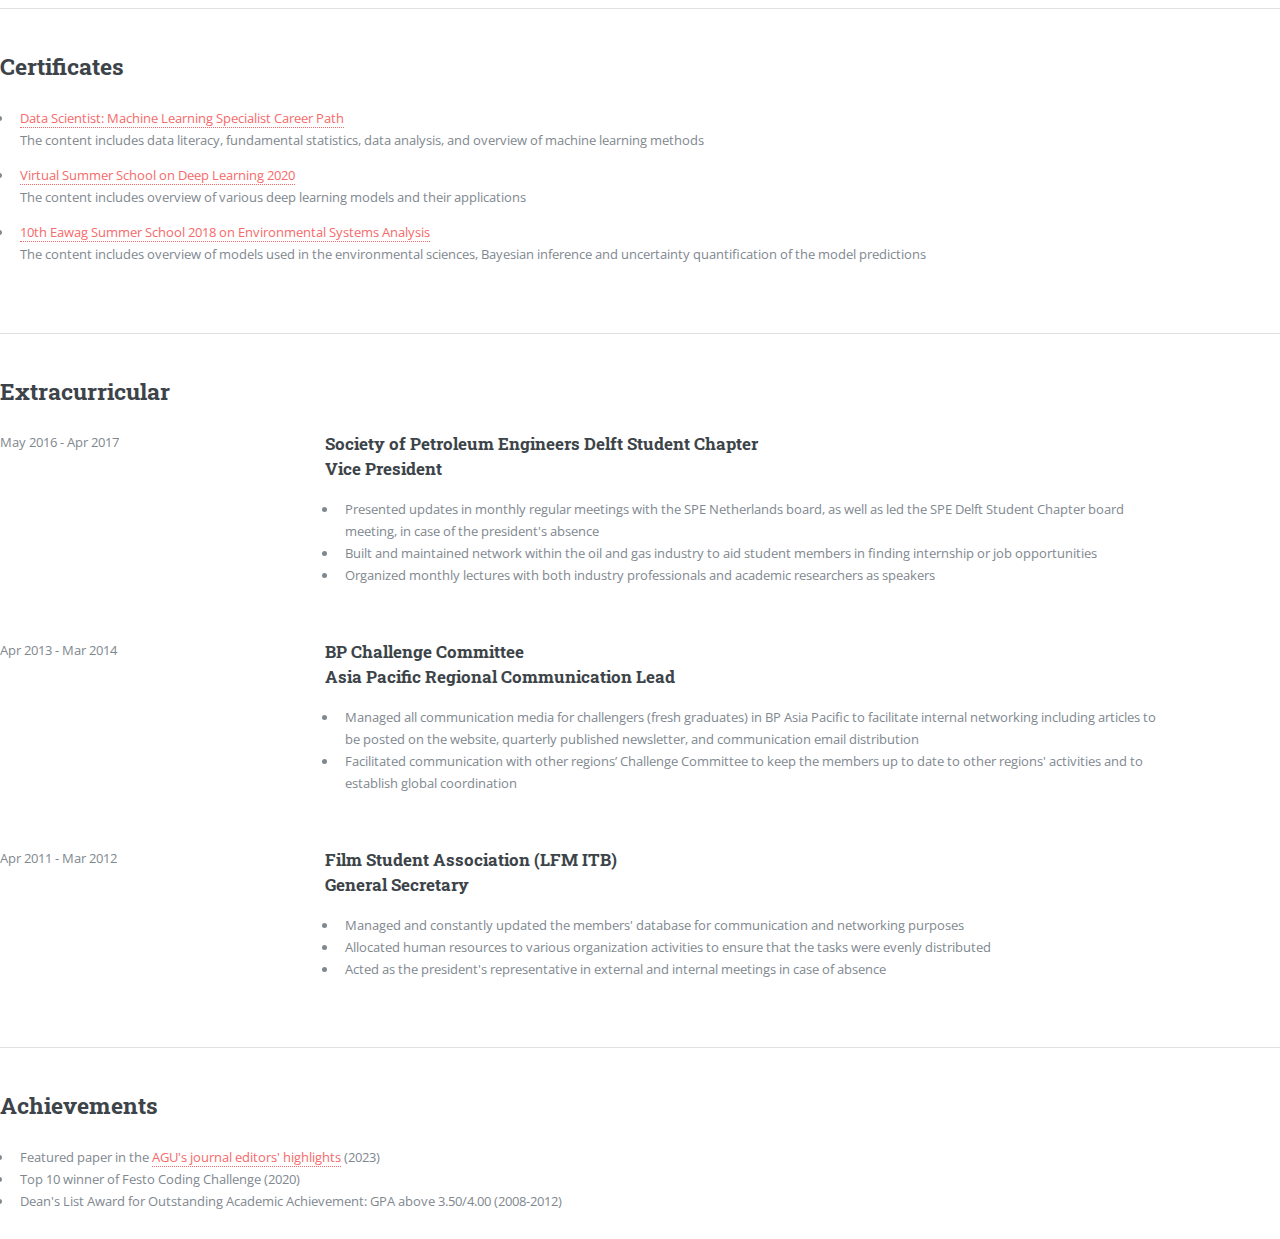
==== commit 589a0b2d: "Updated CV, October 2024" ====
--- a/cv.html
+++ b/cv.html
@@ -27,9 +27,6 @@
 										<li><a href="https://github.com/timothypraditia" target="_blank" class="icon brands fa-github"><span class="label">Github</span></a></li>
 										<li><a href="https://scholar.google.com/citations?user=kIKsjt8AAAAJ&hl=en" target="_blank" class="icon ai ai-google-scholar-square"><span class="label">Google Scholar</span></a></li>
 										<li><a href="https://www.linkedin.com/in/timothypraditia/" target="_blank" class="icon brands fa-linkedin"><span class="label">LinkedIn</span></a></li>
-										<li><a href="https://www.instagram.com/timothypraditia/?hl=en" target="_blank" class="icon brands fa-instagram"><span class="label">Instagram</span></a></li>
-										<li><a href="https://twitter.com/timothypraditia" target="_blank" class="icon brands fa-twitter"><span class="label">Twitter</span></a></li>
-										<li><a href="https://www.facebook.com/timothypraditia" target="_blank" class="icon brands fa-facebook-f"><span class="label">Facebook</span></a></li>
 										<li><a href="tel:+4917686418746" class="icon solid style2 fa fa-phone"><span class="label">Phone</span></a></li>
 										<li><a href="mailto: timothypraditia89@gmail.com" class="icon solid style2 fa fa-envelope"><span class="label">Email</span></a></li>
 									</ul>
@@ -42,18 +39,34 @@
 									</header>
 
 									<h2>Summary</h2>
-									<p>I am a soon-to-graduate Ph.D. researcher with 10 years of combined industry and academic experience, as well as exposure to working in intercultural and interdisciplinary teams.
+									<p>I am a Data Scientist with a combined industry and academic experience, as well as exposure to working in intercultural and interdisciplinary teams.
 									I am adaptable and fast to learn new concepts, having started as a Geoscientist and developed deeper interests in numerical simulation and data science along the way.
-									My achievements range from using data to identify cost reduction opportunities of up to tens of thousands of dollars, to successfully designing a machine learning model that outperforms state-of-the-art models.
+									My achievements range from using data to identify cost reduction opportunities of up to tens of thousands of dollars, conceptualizing and creating KPI dashboards that are used globally in the company, to successfully designing a machine learning model that outperforms state-of-the-art models.
 									Works related to my research have been published in various journals and major machine learning conferences such as ICLR, ICML, and NeurIPS.
-									My relevant skills and knowledge include machine learning, deep learning, time series forecasting, Python programming, statistics, data cleanup, feature engineering, large-data handling, version control, and communication. </p>
+									My relevant skills and knowledge include Python programming, data visualization, cloud computing, statistics, machine learning, data cleanup, and communication. </p>
 									
 									<hr class="major" />
 
 									<h2>Experience</h2>
-									<div class="row">
-										<div class="col-3">
-											Jan 2018 - Jan 2023 (Expected)
+									<div class="row"></div>
+										<div class="col-3">
+											Jan 2018 - Mar 2023
+										</div>
+										<div class="col-8">
+											<h3>Bayer, Germany</br>
+											Data Scientist</h3>
+											<ul>
+												<li>Support the digitalization of various ointment manufacturing processes, such as developing various tools in AWS to automate manual processes and calculations.</li>
+												<li>Support internal stakeholders to track various KPIs by conceptualizing the visualization, automating the calculations, and creating dashboards in Tableau and Power BI.</li>
+												<li>Conduct data analytics projects to improve production processes, such as design of experiments, loss analysis, and material utilization.</li>
+												<li>Provide internal stakeholders with data-based insights for strategic decision making such as acquisition of equipment and facilities.</li>
+											</ul>
+										</div>
+									</div>
+
+									<div class="row">
+										<div class="col-3">
+											Jan 2018 - Mar 2023
 										</div>
 										<div class="col-8">
 											<h3>University of Stuttgart, Germany</br>
@@ -133,11 +146,11 @@
 
 									<div class="row">
 										<div class="col-3">
-											Jan 2018 - Jan 2023 (Expected)
+											Jan 2018 - May 2023
 										</div>
 										<div class="col-8">
 											<h3>University of Stuttgart, Germany</br>
-											Ph.D. Simulation Technology</h3>
+											Ph.D. Simulation Technology - Summa cum laude</h3>
 											Dissertation: Physics-Informed Artificial Neural Networks for Dynamic, Distributed, and Stochastic Systems</br>
 											Description: Developing a hybrid modelling framework that combines existing numerical methods for Partial Differential Equations, learning abilities of ANNs, and Bayesian theorem to solve spatio-temporal problems equipped with model uncertainty quantification.</br>
 										</div>
@@ -178,11 +191,12 @@
 										<div class="col-8">
 											<ul>
 												<li>Python (including libraries such as NumPy, PyTorch, pandas, matplotlib)</li>
+												<li>Tableau</li>
+												<li>Power BI</li>
+												<li>AWS</li>
+												<li>SQL</li>
 												<li>MATLAB</li>
 												<li>Git (<a href="https://github.com/timothypraditia">my personal profile</a>, <a href="https://github.com/CognitiveModeling/finn">Finite Volume Neural Network repository</a>, <a href="https://github.com/pdebench/PDEBench">PDEBench repository</a>)</li>
-												<li>Linux command line</li>
-												<li>Cluster computing</li>
-												<li>SQL</li>
 											</ul>
 										</div>
 									</div>
@@ -197,6 +211,8 @@
 												<li>Unsupervised learning (k-means clustering)</li>
 												<li>Time series forecasting (NARX, LSTM, Neural ODE)</li>
 												<li>Statistics (statistics fundamentals, Bayesian inference)</li>
+												<li>Data visualization</li>
+												<li>Cloud computing</li>
 											</ul>
 										</div>
 									</div>
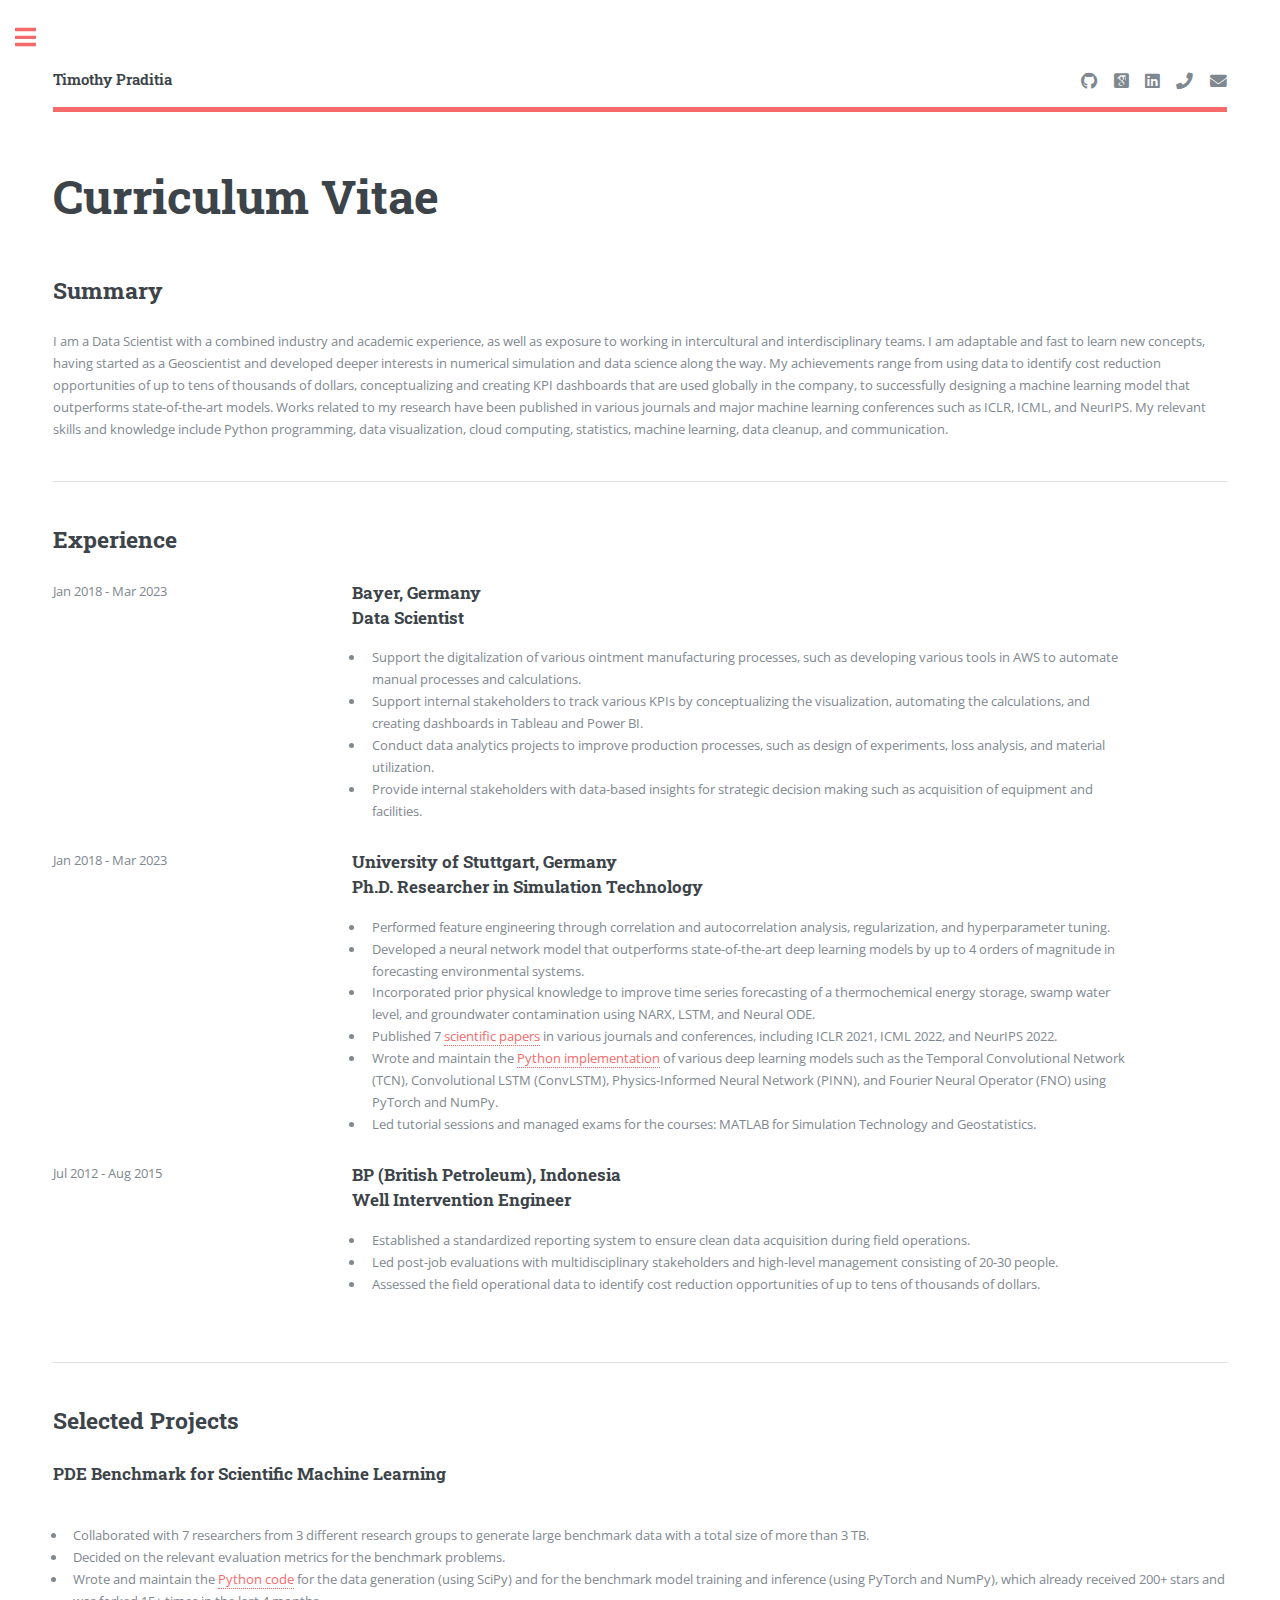
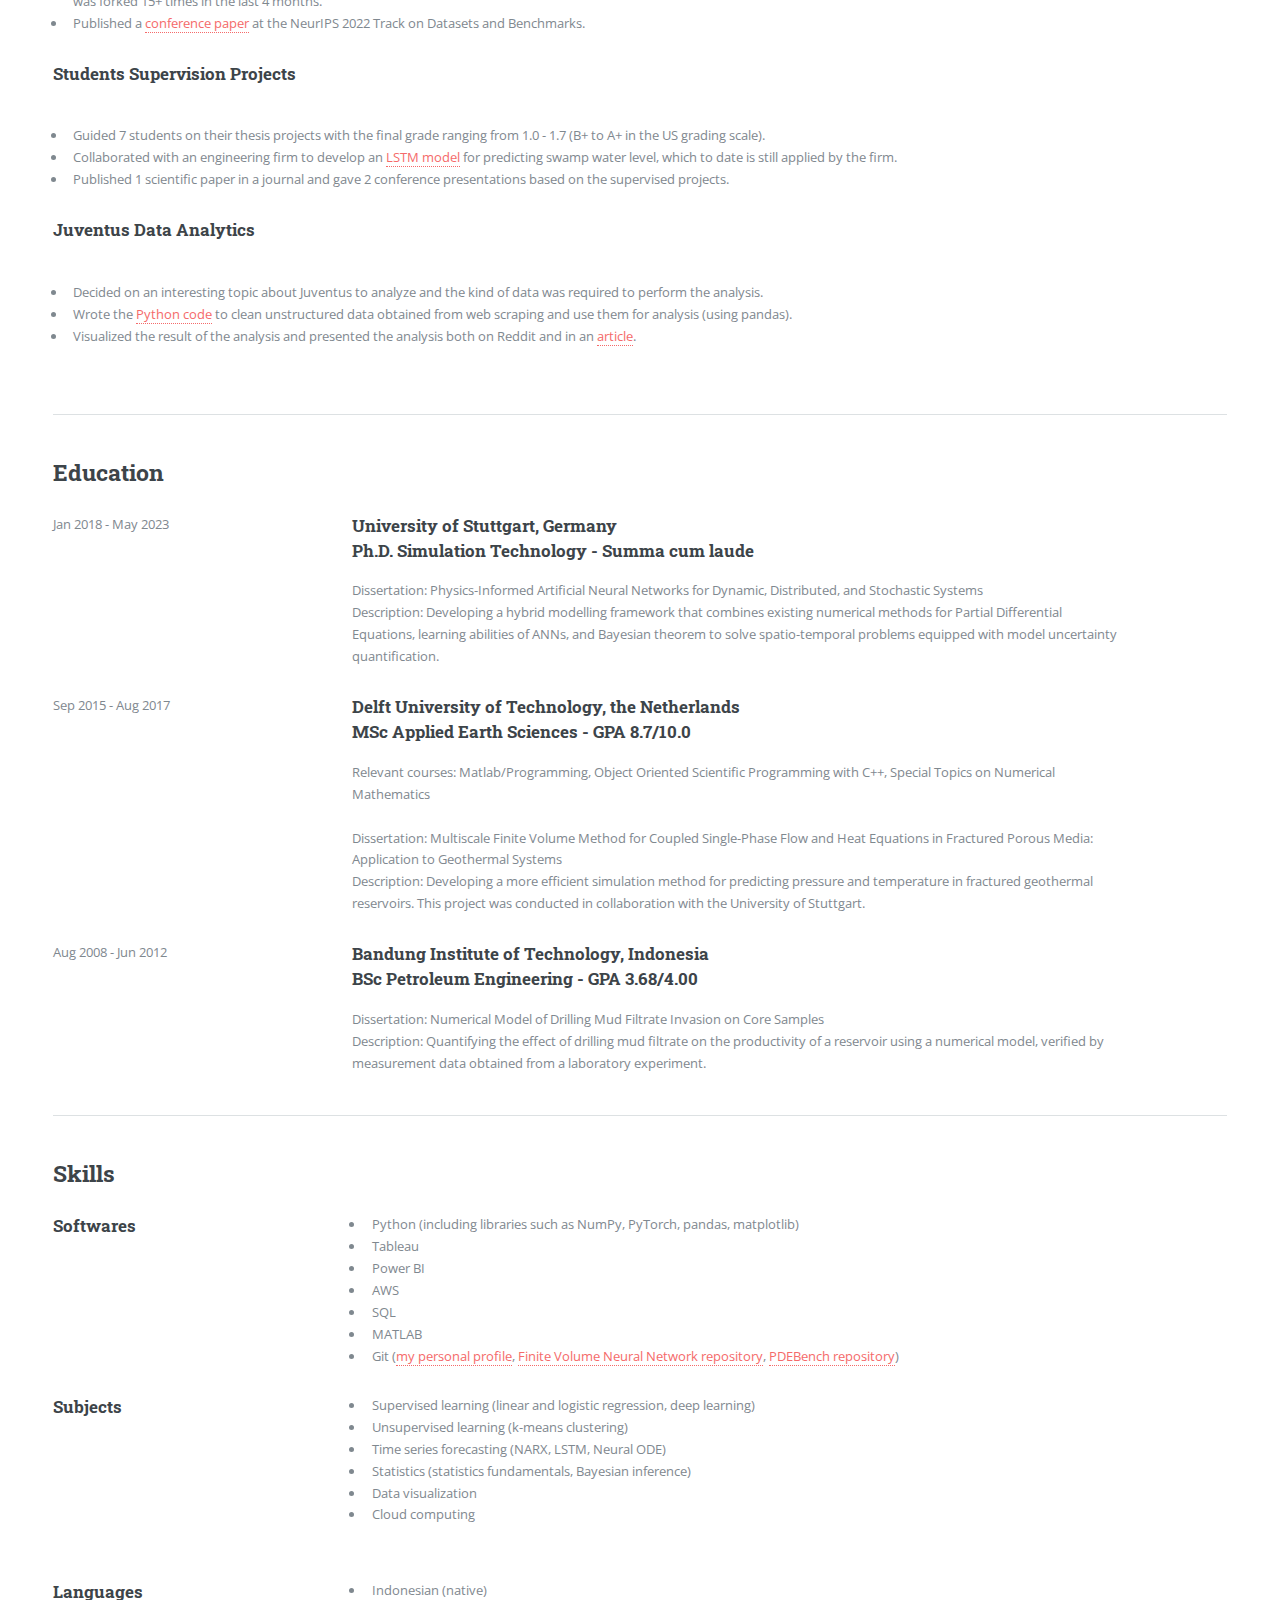
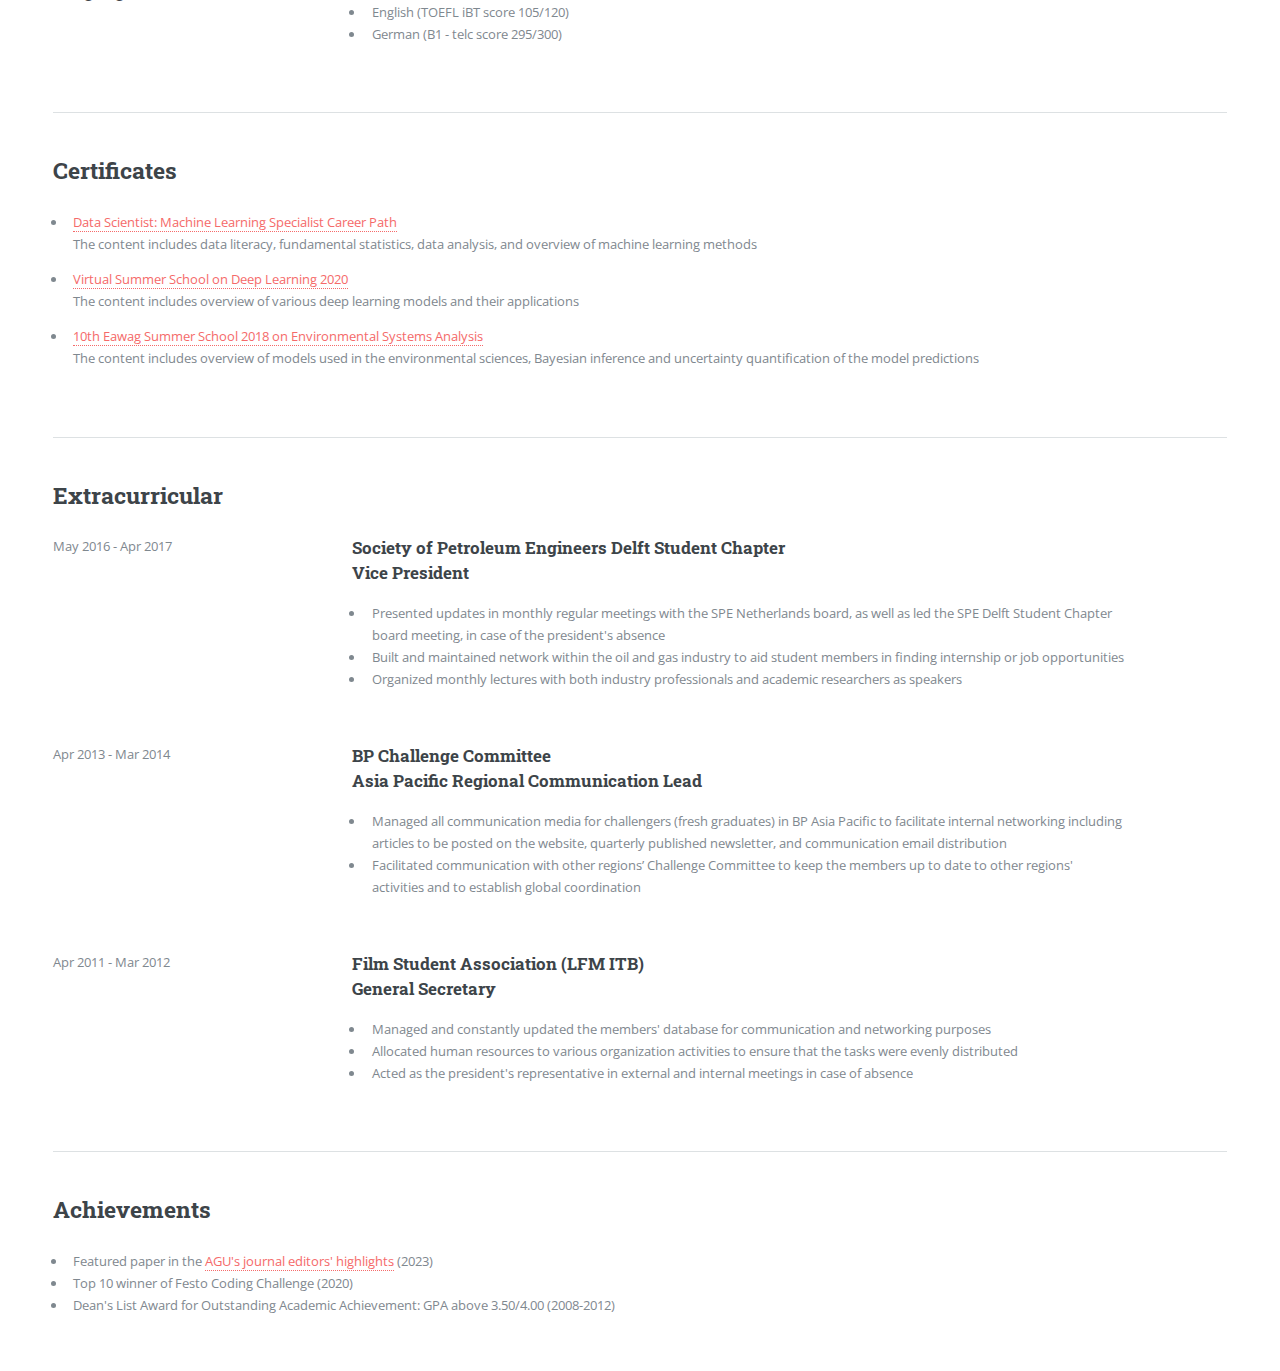
==== commit 732e34a6: "Fixed bug in CV and enlarged profile picture" ====
--- a/cv.html
+++ b/cv.html
@@ -48,7 +48,7 @@
 									<hr class="major" />
 
 									<h2>Experience</h2>
-									<div class="row"></div>
+									<div class="row">
 										<div class="col-3">
 											Jan 2018 - Mar 2023
 										</div>
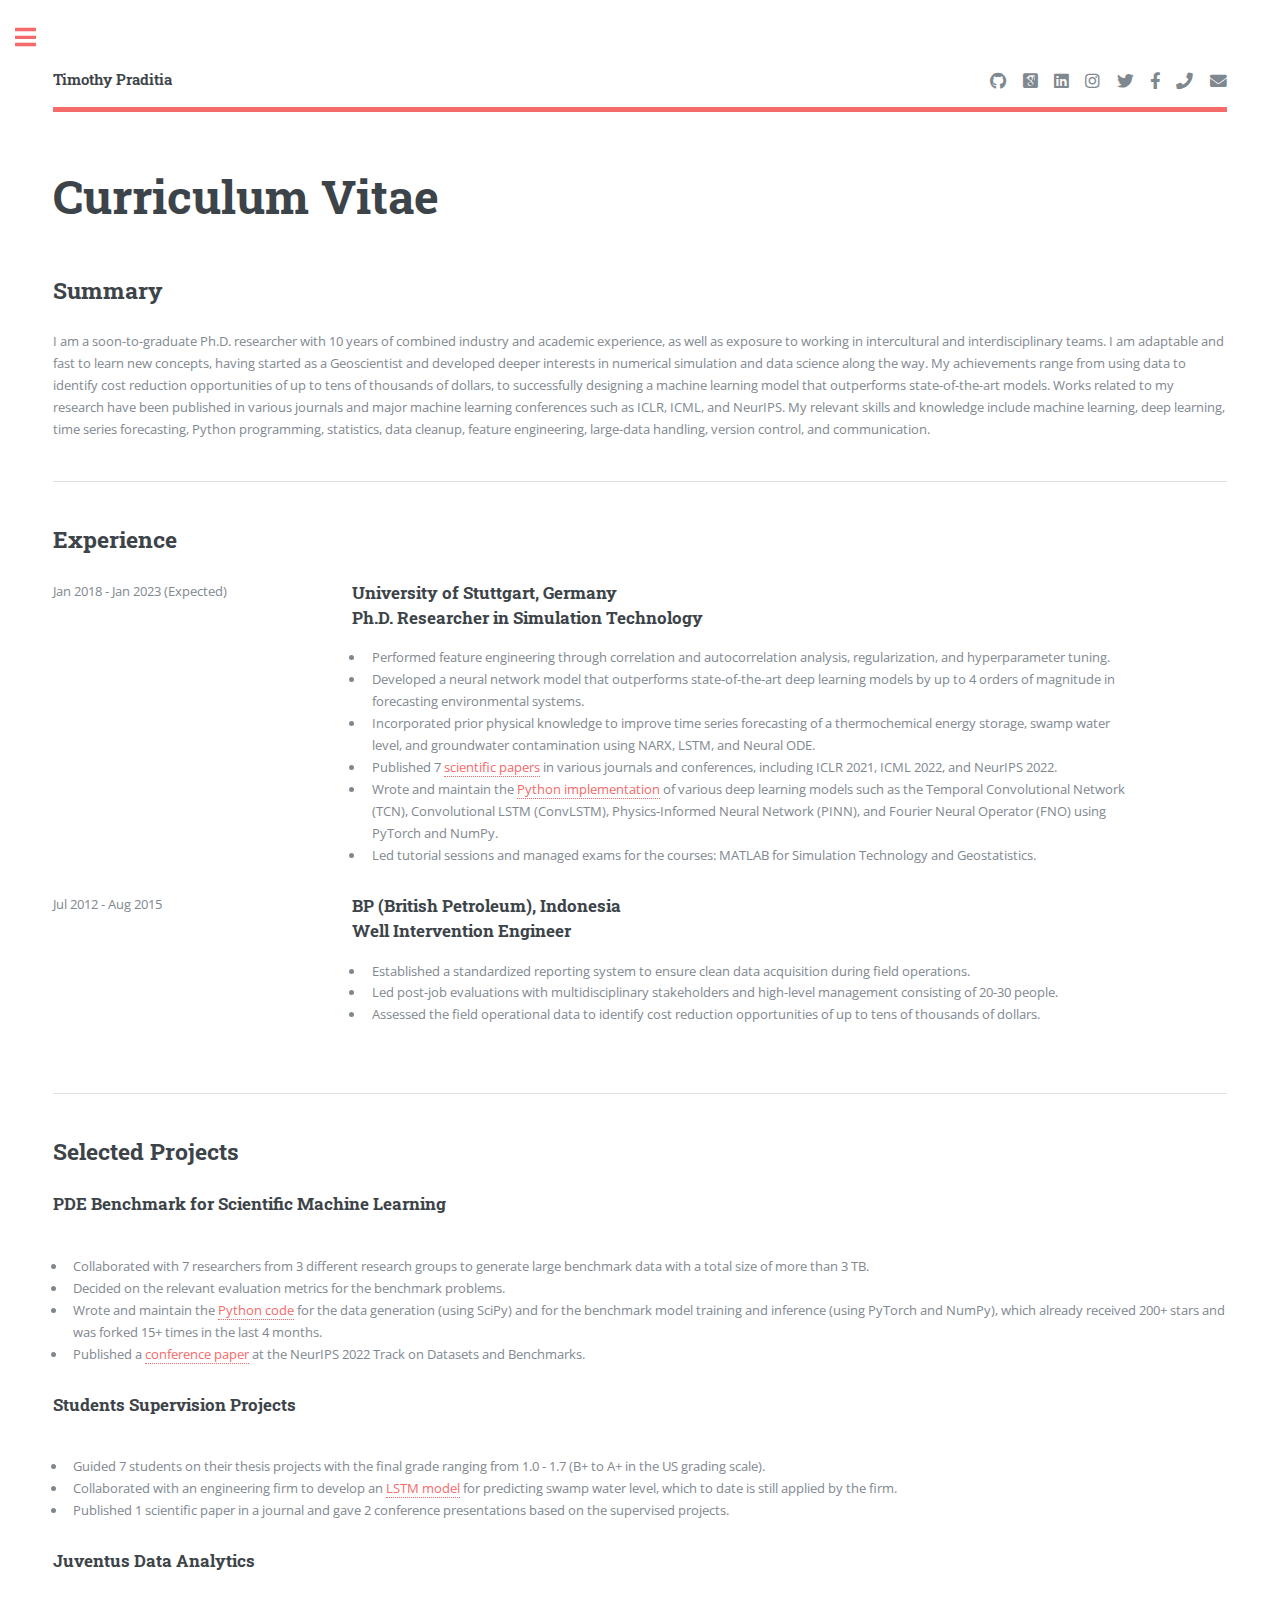
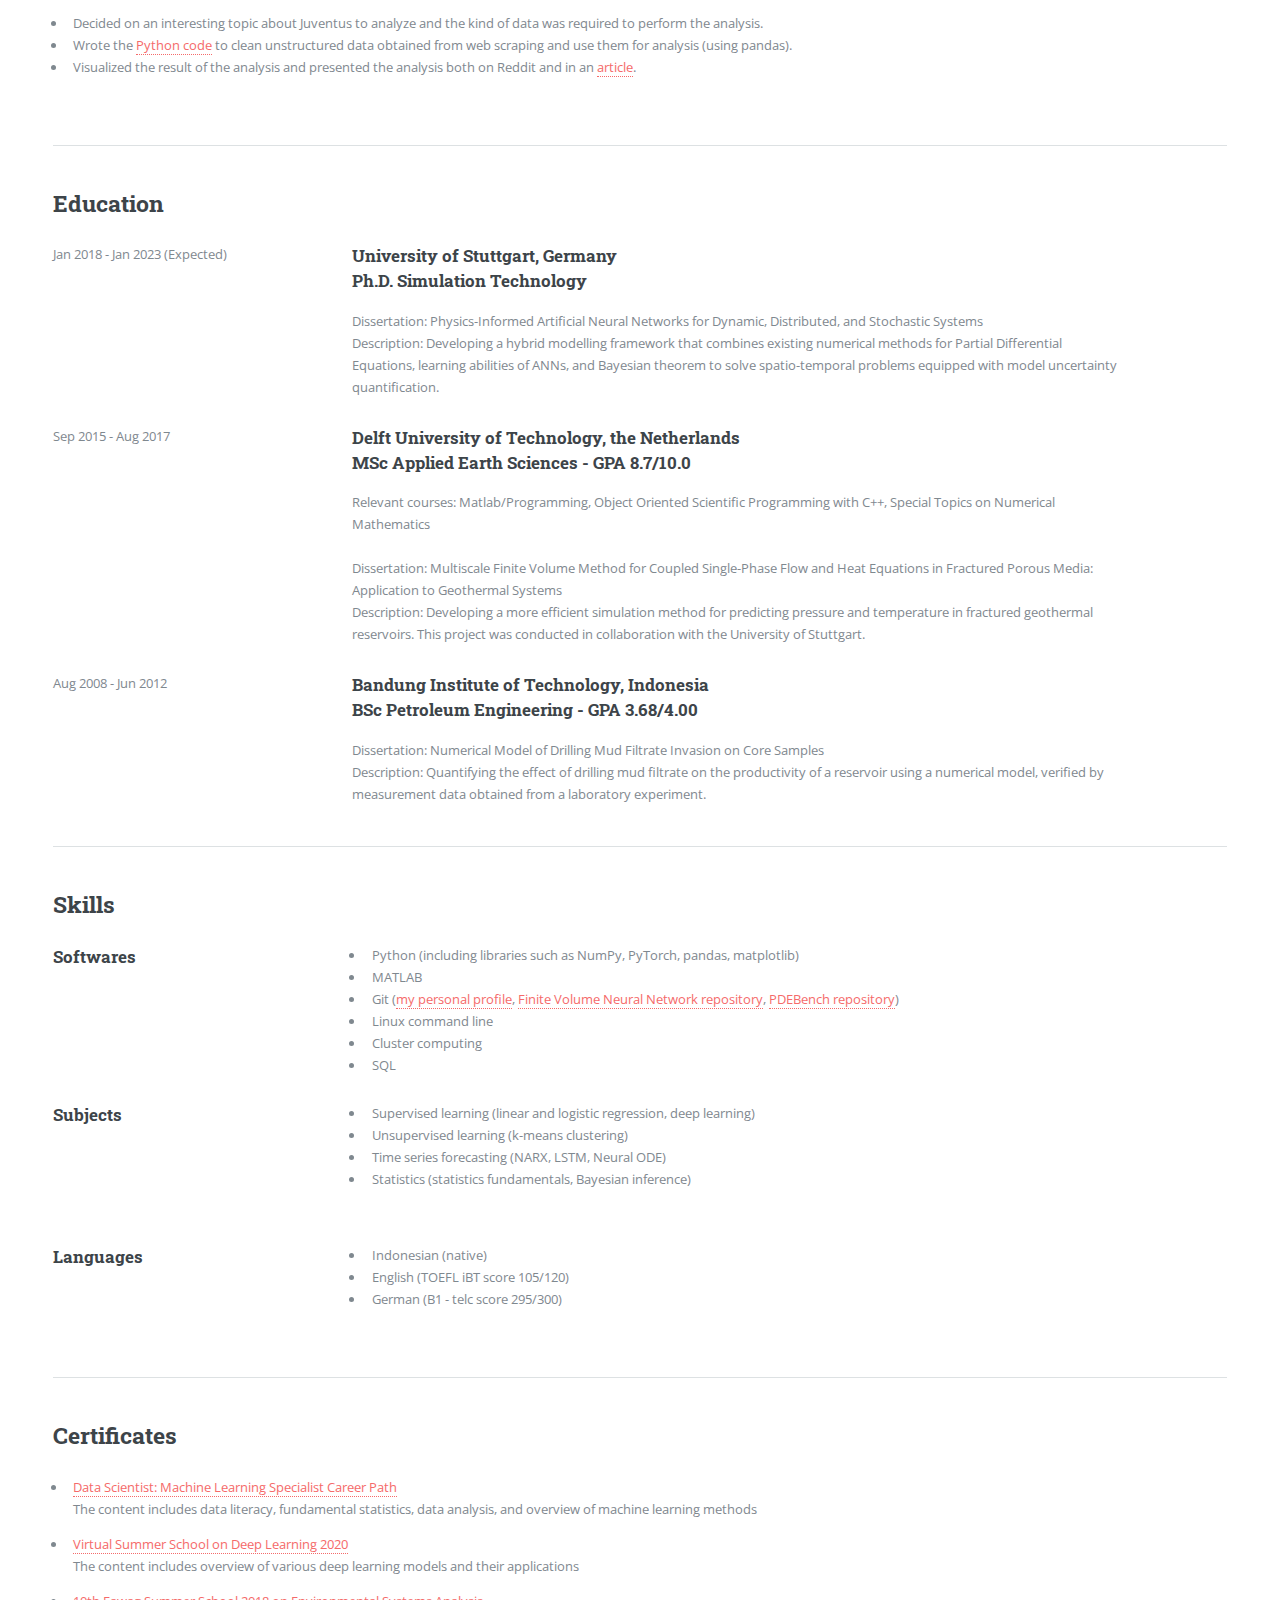
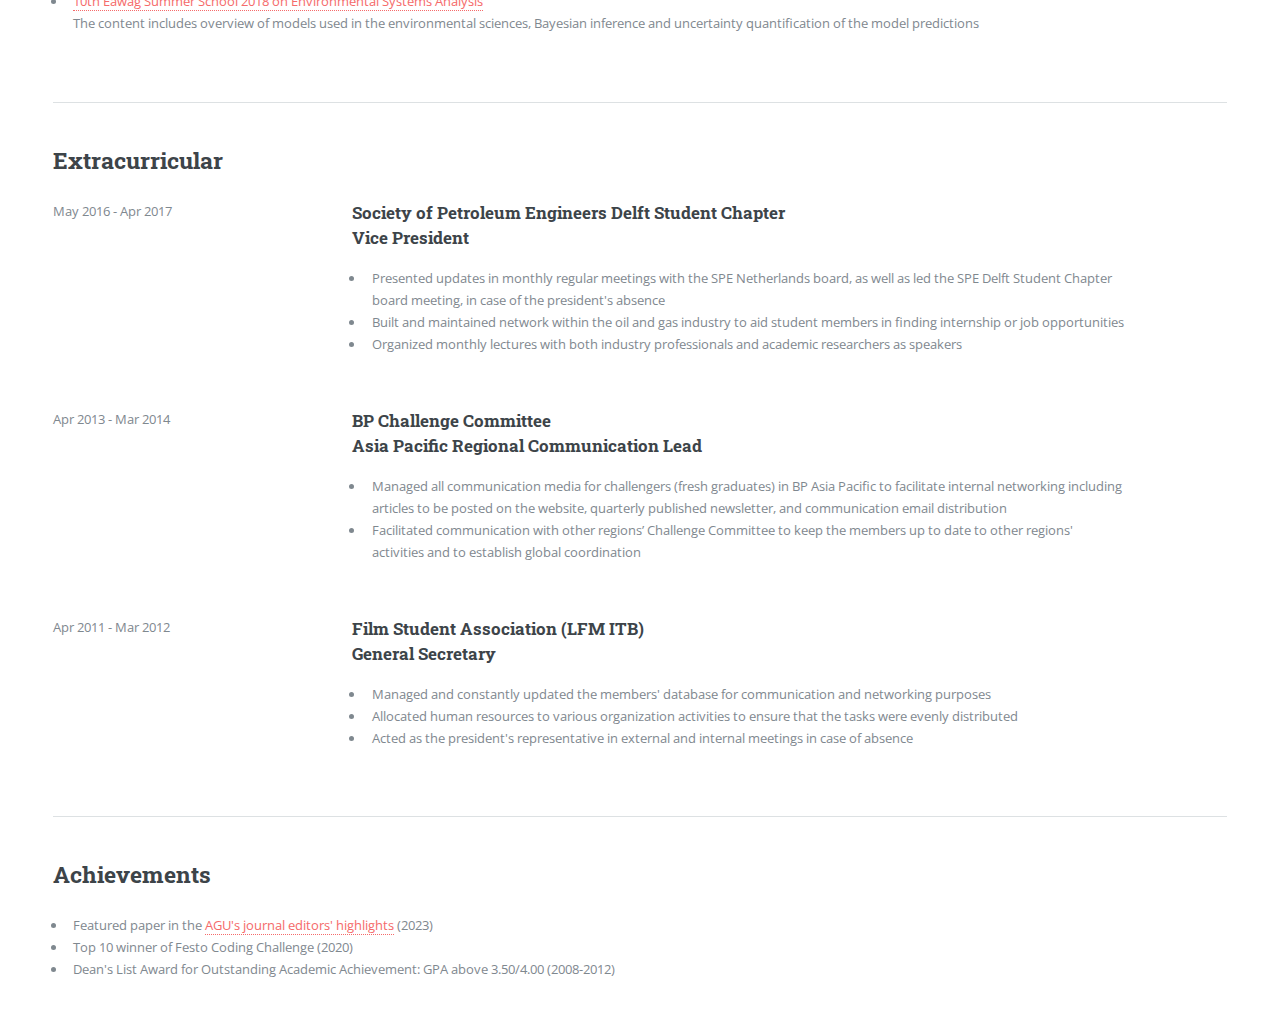
==== commit 17f8424c: "Revert changes in CV to debug" ====
--- a/cv.html
+++ b/cv.html
@@ -27,6 +27,9 @@
 										<li><a href="https://github.com/timothypraditia" target="_blank" class="icon brands fa-github"><span class="label">Github</span></a></li>
 										<li><a href="https://scholar.google.com/citations?user=kIKsjt8AAAAJ&hl=en" target="_blank" class="icon ai ai-google-scholar-square"><span class="label">Google Scholar</span></a></li>
 										<li><a href="https://www.linkedin.com/in/timothypraditia/" target="_blank" class="icon brands fa-linkedin"><span class="label">LinkedIn</span></a></li>
+										<li><a href="https://www.instagram.com/timothypraditia/?hl=en" target="_blank" class="icon brands fa-instagram"><span class="label">Instagram</span></a></li>
+										<li><a href="https://twitter.com/timothypraditia" target="_blank" class="icon brands fa-twitter"><span class="label">Twitter</span></a></li>
+										<li><a href="https://www.facebook.com/timothypraditia" target="_blank" class="icon brands fa-facebook-f"><span class="label">Facebook</span></a></li>
 										<li><a href="tel:+4917686418746" class="icon solid style2 fa fa-phone"><span class="label">Phone</span></a></li>
 										<li><a href="mailto: timothypraditia89@gmail.com" class="icon solid style2 fa fa-envelope"><span class="label">Email</span></a></li>
 									</ul>
@@ -39,34 +42,18 @@
 									</header>
 
 									<h2>Summary</h2>
-									<p>I am a Data Scientist with a combined industry and academic experience, as well as exposure to working in intercultural and interdisciplinary teams.
+									<p>I am a soon-to-graduate Ph.D. researcher with 10 years of combined industry and academic experience, as well as exposure to working in intercultural and interdisciplinary teams.
 									I am adaptable and fast to learn new concepts, having started as a Geoscientist and developed deeper interests in numerical simulation and data science along the way.
-									My achievements range from using data to identify cost reduction opportunities of up to tens of thousands of dollars, conceptualizing and creating KPI dashboards that are used globally in the company, to successfully designing a machine learning model that outperforms state-of-the-art models.
+									My achievements range from using data to identify cost reduction opportunities of up to tens of thousands of dollars, to successfully designing a machine learning model that outperforms state-of-the-art models.
 									Works related to my research have been published in various journals and major machine learning conferences such as ICLR, ICML, and NeurIPS.
-									My relevant skills and knowledge include Python programming, data visualization, cloud computing, statistics, machine learning, data cleanup, and communication. </p>
+									My relevant skills and knowledge include machine learning, deep learning, time series forecasting, Python programming, statistics, data cleanup, feature engineering, large-data handling, version control, and communication. </p>
 									
 									<hr class="major" />
 
 									<h2>Experience</h2>
 									<div class="row">
 										<div class="col-3">
-											Jan 2018 - Mar 2023
-										</div>
-										<div class="col-8">
-											<h3>Bayer, Germany</br>
-											Data Scientist</h3>
-											<ul>
-												<li>Support the digitalization of various ointment manufacturing processes, such as developing various tools in AWS to automate manual processes and calculations.</li>
-												<li>Support internal stakeholders to track various KPIs by conceptualizing the visualization, automating the calculations, and creating dashboards in Tableau and Power BI.</li>
-												<li>Conduct data analytics projects to improve production processes, such as design of experiments, loss analysis, and material utilization.</li>
-												<li>Provide internal stakeholders with data-based insights for strategic decision making such as acquisition of equipment and facilities.</li>
-											</ul>
-										</div>
-									</div>
-
-									<div class="row">
-										<div class="col-3">
-											Jan 2018 - Mar 2023
+											Jan 2018 - Jan 2023 (Expected)
 										</div>
 										<div class="col-8">
 											<h3>University of Stuttgart, Germany</br>
@@ -146,11 +133,11 @@
 
 									<div class="row">
 										<div class="col-3">
-											Jan 2018 - May 2023
+											Jan 2018 - Jan 2023 (Expected)
 										</div>
 										<div class="col-8">
 											<h3>University of Stuttgart, Germany</br>
-											Ph.D. Simulation Technology - Summa cum laude</h3>
+											Ph.D. Simulation Technology</h3>
 											Dissertation: Physics-Informed Artificial Neural Networks for Dynamic, Distributed, and Stochastic Systems</br>
 											Description: Developing a hybrid modelling framework that combines existing numerical methods for Partial Differential Equations, learning abilities of ANNs, and Bayesian theorem to solve spatio-temporal problems equipped with model uncertainty quantification.</br>
 										</div>
@@ -191,12 +178,11 @@
 										<div class="col-8">
 											<ul>
 												<li>Python (including libraries such as NumPy, PyTorch, pandas, matplotlib)</li>
-												<li>Tableau</li>
-												<li>Power BI</li>
-												<li>AWS</li>
-												<li>SQL</li>
 												<li>MATLAB</li>
 												<li>Git (<a href="https://github.com/timothypraditia">my personal profile</a>, <a href="https://github.com/CognitiveModeling/finn">Finite Volume Neural Network repository</a>, <a href="https://github.com/pdebench/PDEBench">PDEBench repository</a>)</li>
+												<li>Linux command line</li>
+												<li>Cluster computing</li>
+												<li>SQL</li>
 											</ul>
 										</div>
 									</div>
@@ -211,8 +197,6 @@
 												<li>Unsupervised learning (k-means clustering)</li>
 												<li>Time series forecasting (NARX, LSTM, Neural ODE)</li>
 												<li>Statistics (statistics fundamentals, Bayesian inference)</li>
-												<li>Data visualization</li>
-												<li>Cloud computing</li>
 											</ul>
 										</div>
 									</div>
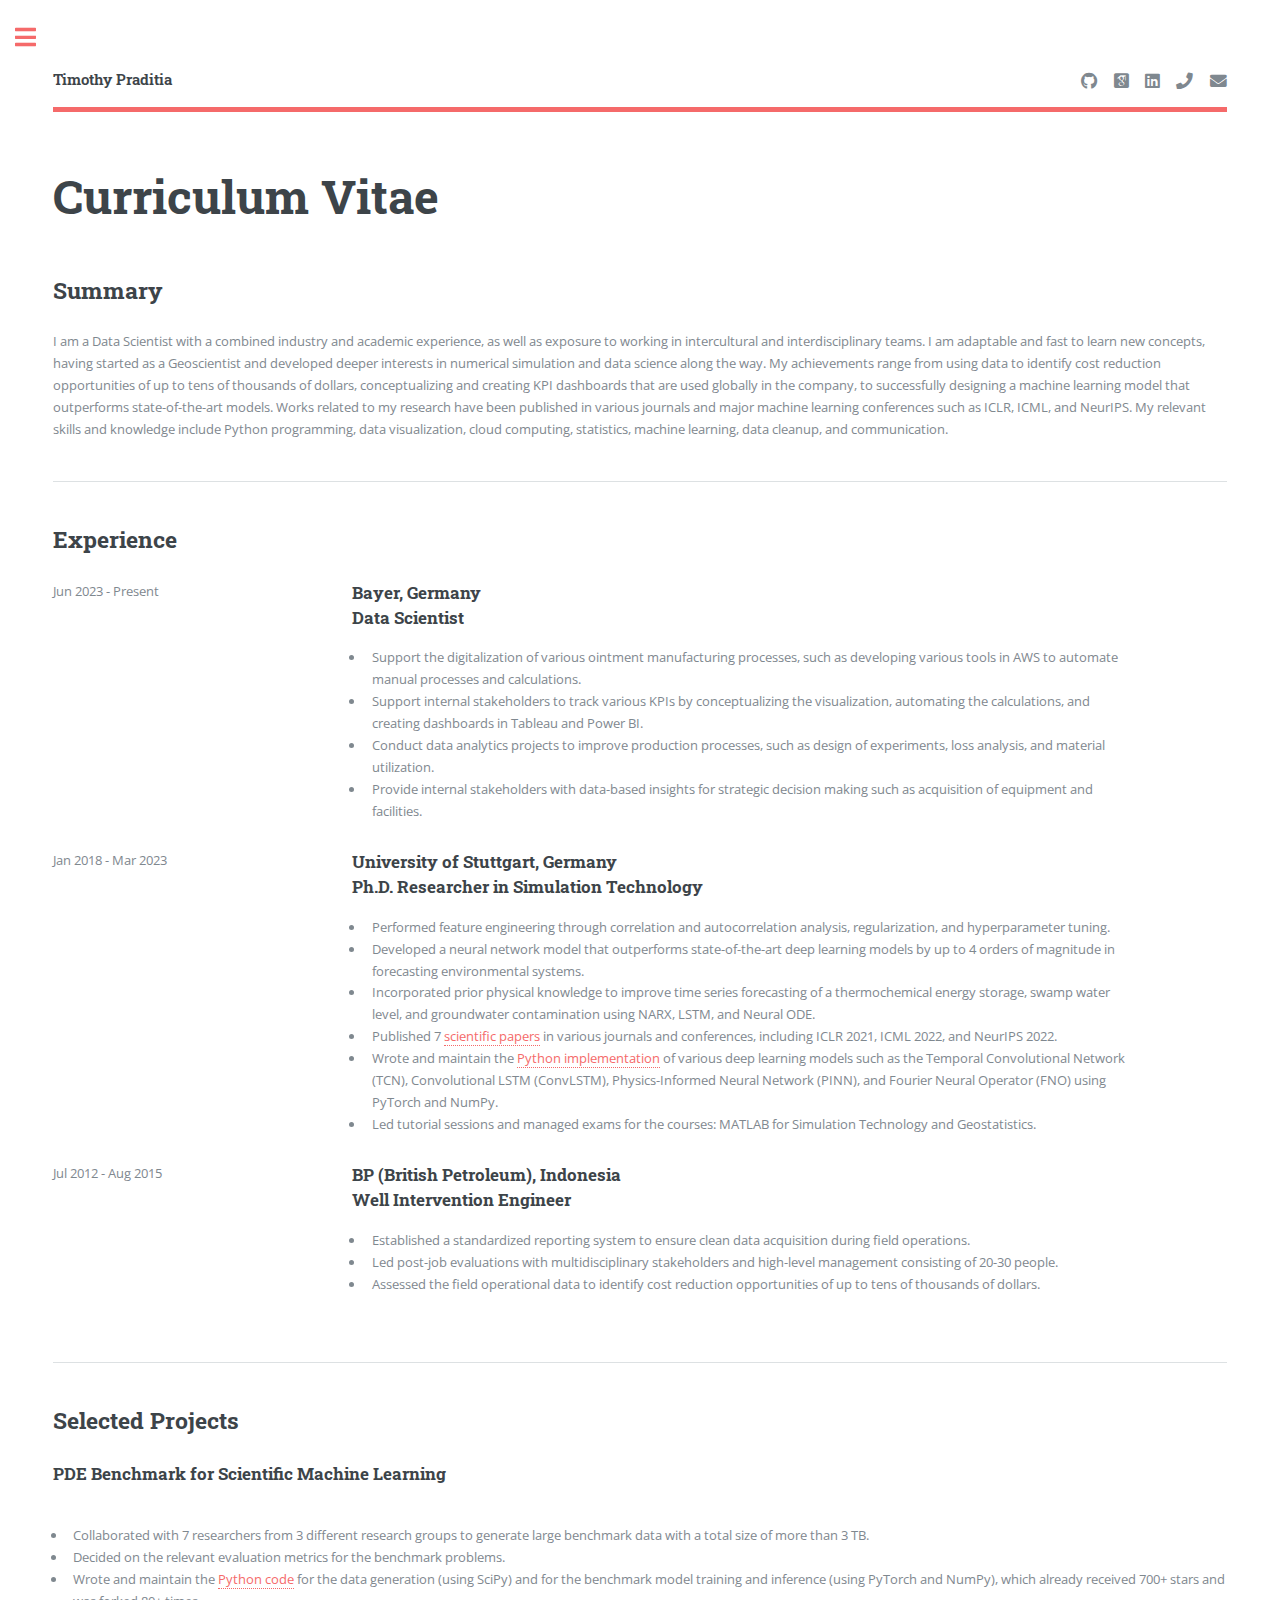
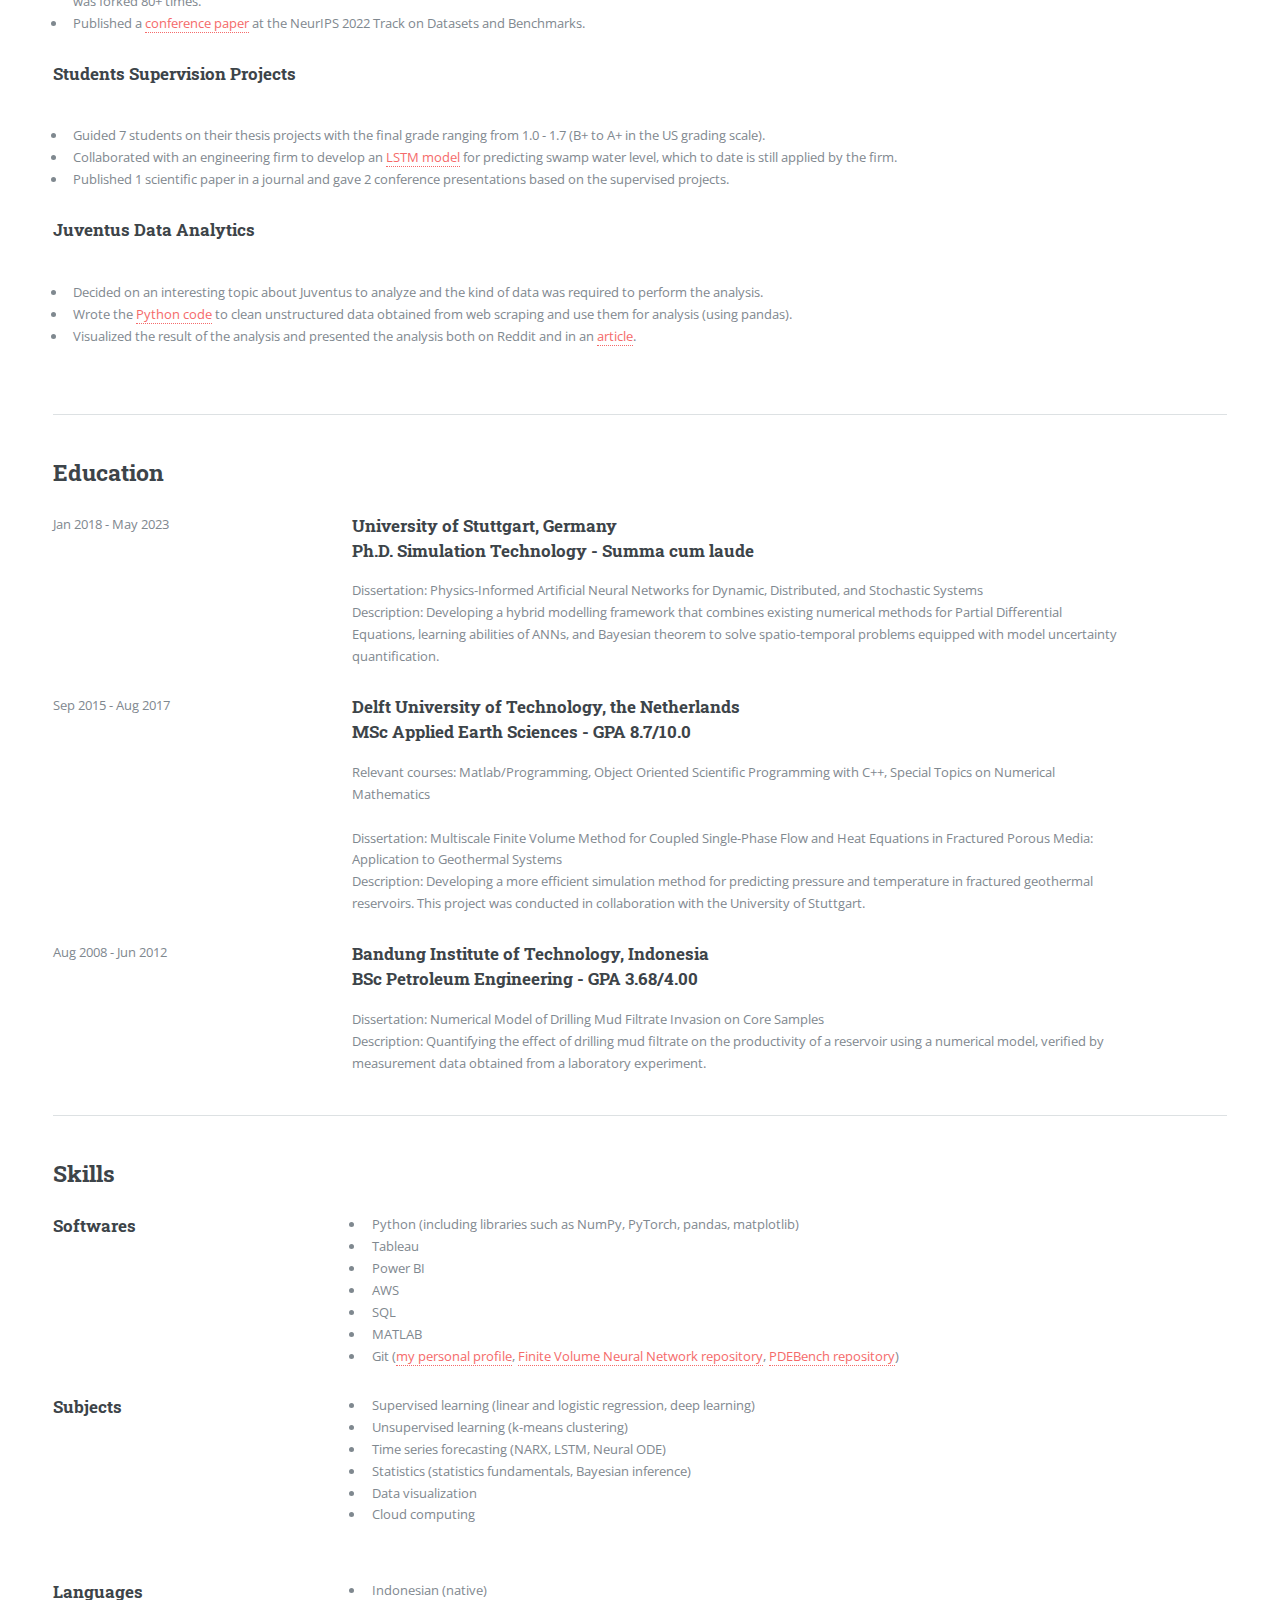
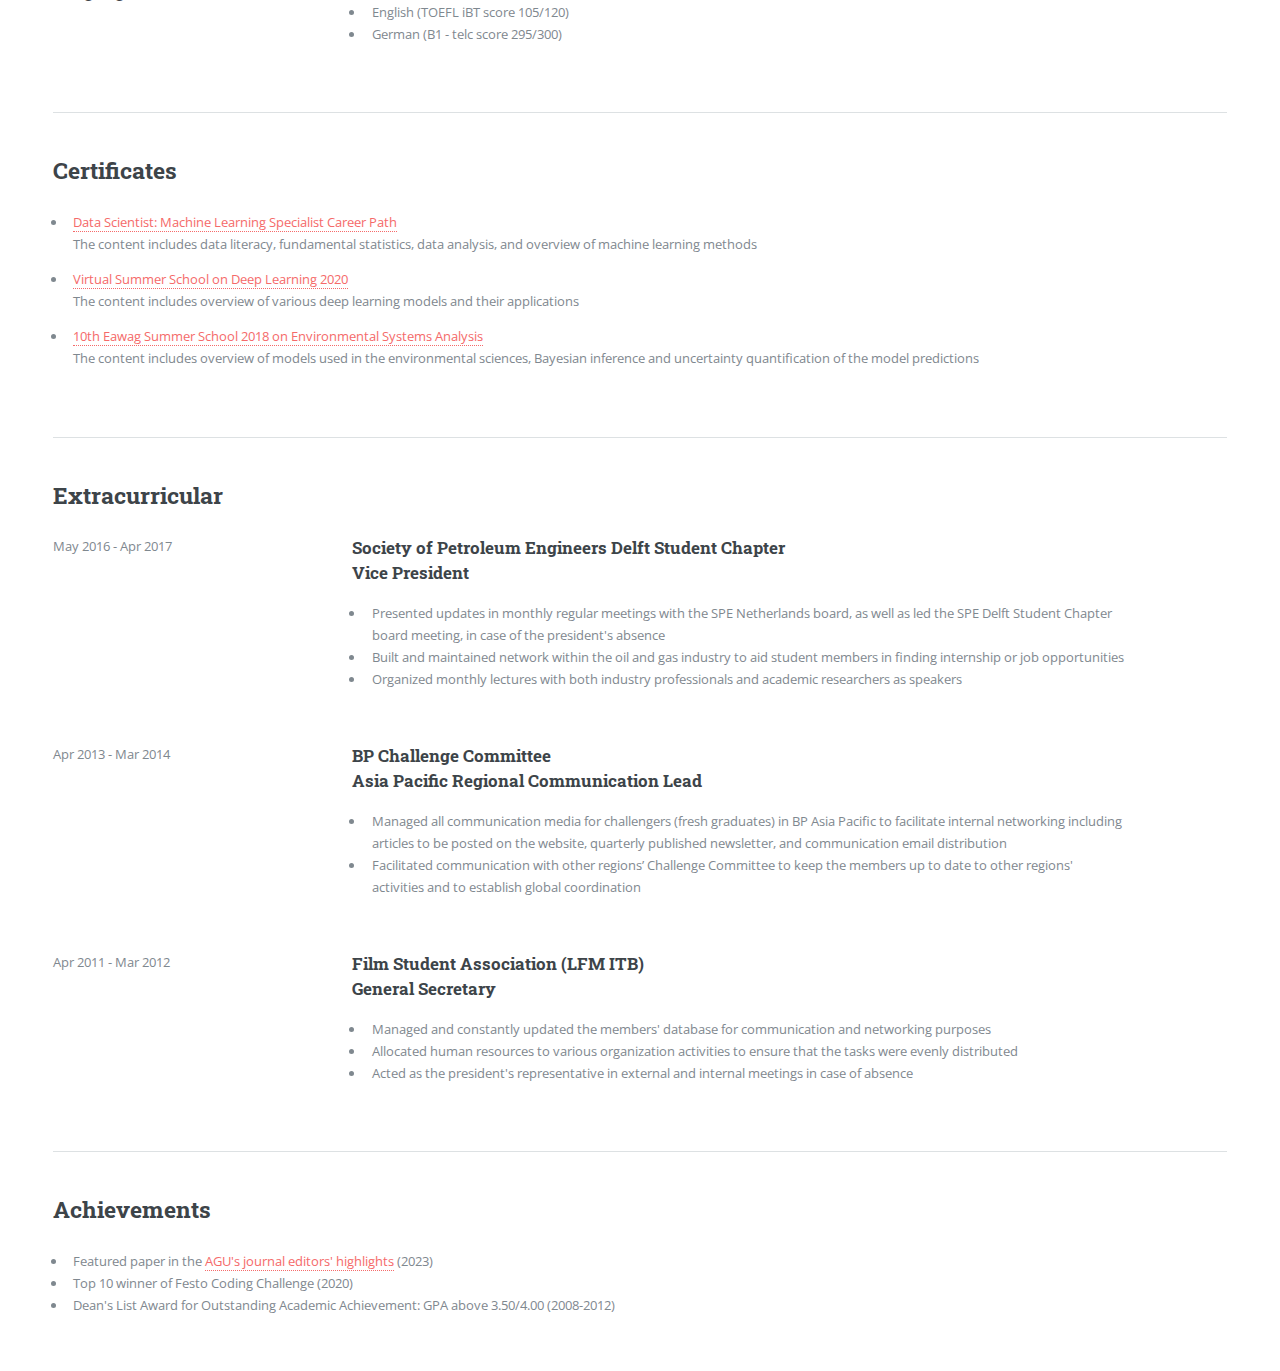
==== commit 5aaef53b: "Re-attempt to fix the bugs in CV" ====
--- a/cv.html
+++ b/cv.html
@@ -27,9 +27,6 @@
 										<li><a href="https://github.com/timothypraditia" target="_blank" class="icon brands fa-github"><span class="label">Github</span></a></li>
 										<li><a href="https://scholar.google.com/citations?user=kIKsjt8AAAAJ&hl=en" target="_blank" class="icon ai ai-google-scholar-square"><span class="label">Google Scholar</span></a></li>
 										<li><a href="https://www.linkedin.com/in/timothypraditia/" target="_blank" class="icon brands fa-linkedin"><span class="label">LinkedIn</span></a></li>
-										<li><a href="https://www.instagram.com/timothypraditia/?hl=en" target="_blank" class="icon brands fa-instagram"><span class="label">Instagram</span></a></li>
-										<li><a href="https://twitter.com/timothypraditia" target="_blank" class="icon brands fa-twitter"><span class="label">Twitter</span></a></li>
-										<li><a href="https://www.facebook.com/timothypraditia" target="_blank" class="icon brands fa-facebook-f"><span class="label">Facebook</span></a></li>
 										<li><a href="tel:+4917686418746" class="icon solid style2 fa fa-phone"><span class="label">Phone</span></a></li>
 										<li><a href="mailto: timothypraditia89@gmail.com" class="icon solid style2 fa fa-envelope"><span class="label">Email</span></a></li>
 									</ul>
@@ -42,18 +39,34 @@
 									</header>
 
 									<h2>Summary</h2>
-									<p>I am a soon-to-graduate Ph.D. researcher with 10 years of combined industry and academic experience, as well as exposure to working in intercultural and interdisciplinary teams.
-									I am adaptable and fast to learn new concepts, having started as a Geoscientist and developed deeper interests in numerical simulation and data science along the way.
-									My achievements range from using data to identify cost reduction opportunities of up to tens of thousands of dollars, to successfully designing a machine learning model that outperforms state-of-the-art models.
-									Works related to my research have been published in various journals and major machine learning conferences such as ICLR, ICML, and NeurIPS.
-									My relevant skills and knowledge include machine learning, deep learning, time series forecasting, Python programming, statistics, data cleanup, feature engineering, large-data handling, version control, and communication. </p>
+									<p>I am a Data Scientist with a combined industry and academic experience, as well as exposure to working in intercultural and interdisciplinary teams.
+										I am adaptable and fast to learn new concepts, having started as a Geoscientist and developed deeper interests in numerical simulation and data science along the way.
+										My achievements range from using data to identify cost reduction opportunities of up to tens of thousands of dollars, conceptualizing and creating KPI dashboards that are used globally in the company, to successfully designing a machine learning model that outperforms state-of-the-art models.
+										Works related to my research have been published in various journals and major machine learning conferences such as ICLR, ICML, and NeurIPS.
+										My relevant skills and knowledge include Python programming, data visualization, cloud computing, statistics, machine learning, data cleanup, and communication.</p>
 									
 									<hr class="major" />
 
 									<h2>Experience</h2>
 									<div class="row">
 										<div class="col-3">
-											Jan 2018 - Jan 2023 (Expected)
+											Jun 2023 - Present
+										</div>
+										<div class="col-8">
+											<h3>Bayer, Germany</br>
+											Data Scientist</h3>
+											<ul>
+												<li>Support the digitalization of various ointment manufacturing processes, such as developing various tools in AWS to automate manual processes and calculations.</li>
+												<li>Support internal stakeholders to track various KPIs by conceptualizing the visualization, automating the calculations, and creating dashboards in Tableau and Power BI.</li>
+												<li>Conduct data analytics projects to improve production processes, such as design of experiments, loss analysis, and material utilization.</li>
+												<li>Provide internal stakeholders with data-based insights for strategic decision making such as acquisition of equipment and facilities.</li>
+											</ul>
+										</div>
+									</div>
+									
+									<div class="row">
+										<div class="col-3">
+											Jan 2018 - Mar 2023
 										</div>
 										<div class="col-8">
 											<h3>University of Stuttgart, Germany</br>
@@ -95,7 +108,7 @@
 											<ul>
 												<li>Collaborated with 7 researchers from 3 different research groups to generate large benchmark data with a total size of more than 3 TB.</li>
 												<li>Decided on the relevant evaluation metrics for the benchmark problems.</li>
-												<li>Wrote and maintain the <a href="https://github.com/pdebench/PDEBench">Python code</a> for the data generation (using SciPy) and for the benchmark model training and inference (using PyTorch and NumPy), which already received 200+ stars and was forked 15+ times in the last 4 months.</li>
+												<li>Wrote and maintain the <a href="https://github.com/pdebench/PDEBench">Python code</a> for the data generation (using SciPy) and for the benchmark model training and inference (using PyTorch and NumPy), which already received 700+ stars and was forked 80+ times.</li>
 												<li>Published a <a href="https://openreview.net/forum?id=dh_MkX0QfrK&referrer=%5Bthe%20profile%20of%20Francesco%20Alesiani%5D(%2Fprofile%3Fid%3D~Francesco_Alesiani1)">conference paper</a> at the NeurIPS 2022 Track on Datasets and Benchmarks.</li>	
 											</ul>
 										</div>
@@ -133,11 +146,11 @@
 
 									<div class="row">
 										<div class="col-3">
-											Jan 2018 - Jan 2023 (Expected)
+											Jan 2018 - May 2023
 										</div>
 										<div class="col-8">
 											<h3>University of Stuttgart, Germany</br>
-											Ph.D. Simulation Technology</h3>
+											Ph.D. Simulation Technology - Summa cum laude</h3>
 											Dissertation: Physics-Informed Artificial Neural Networks for Dynamic, Distributed, and Stochastic Systems</br>
 											Description: Developing a hybrid modelling framework that combines existing numerical methods for Partial Differential Equations, learning abilities of ANNs, and Bayesian theorem to solve spatio-temporal problems equipped with model uncertainty quantification.</br>
 										</div>
@@ -178,11 +191,12 @@
 										<div class="col-8">
 											<ul>
 												<li>Python (including libraries such as NumPy, PyTorch, pandas, matplotlib)</li>
+												<li>Tableau</li>
+												<li>Power BI</li>
+												<li>AWS</li>
+												<li>SQL</li>
 												<li>MATLAB</li>
 												<li>Git (<a href="https://github.com/timothypraditia">my personal profile</a>, <a href="https://github.com/CognitiveModeling/finn">Finite Volume Neural Network repository</a>, <a href="https://github.com/pdebench/PDEBench">PDEBench repository</a>)</li>
-												<li>Linux command line</li>
-												<li>Cluster computing</li>
-												<li>SQL</li>
 											</ul>
 										</div>
 									</div>
@@ -197,6 +211,8 @@
 												<li>Unsupervised learning (k-means clustering)</li>
 												<li>Time series forecasting (NARX, LSTM, Neural ODE)</li>
 												<li>Statistics (statistics fundamentals, Bayesian inference)</li>
+												<li>Data visualization</li>
+												<li>Cloud computing</li>
 											</ul>
 										</div>
 									</div>
